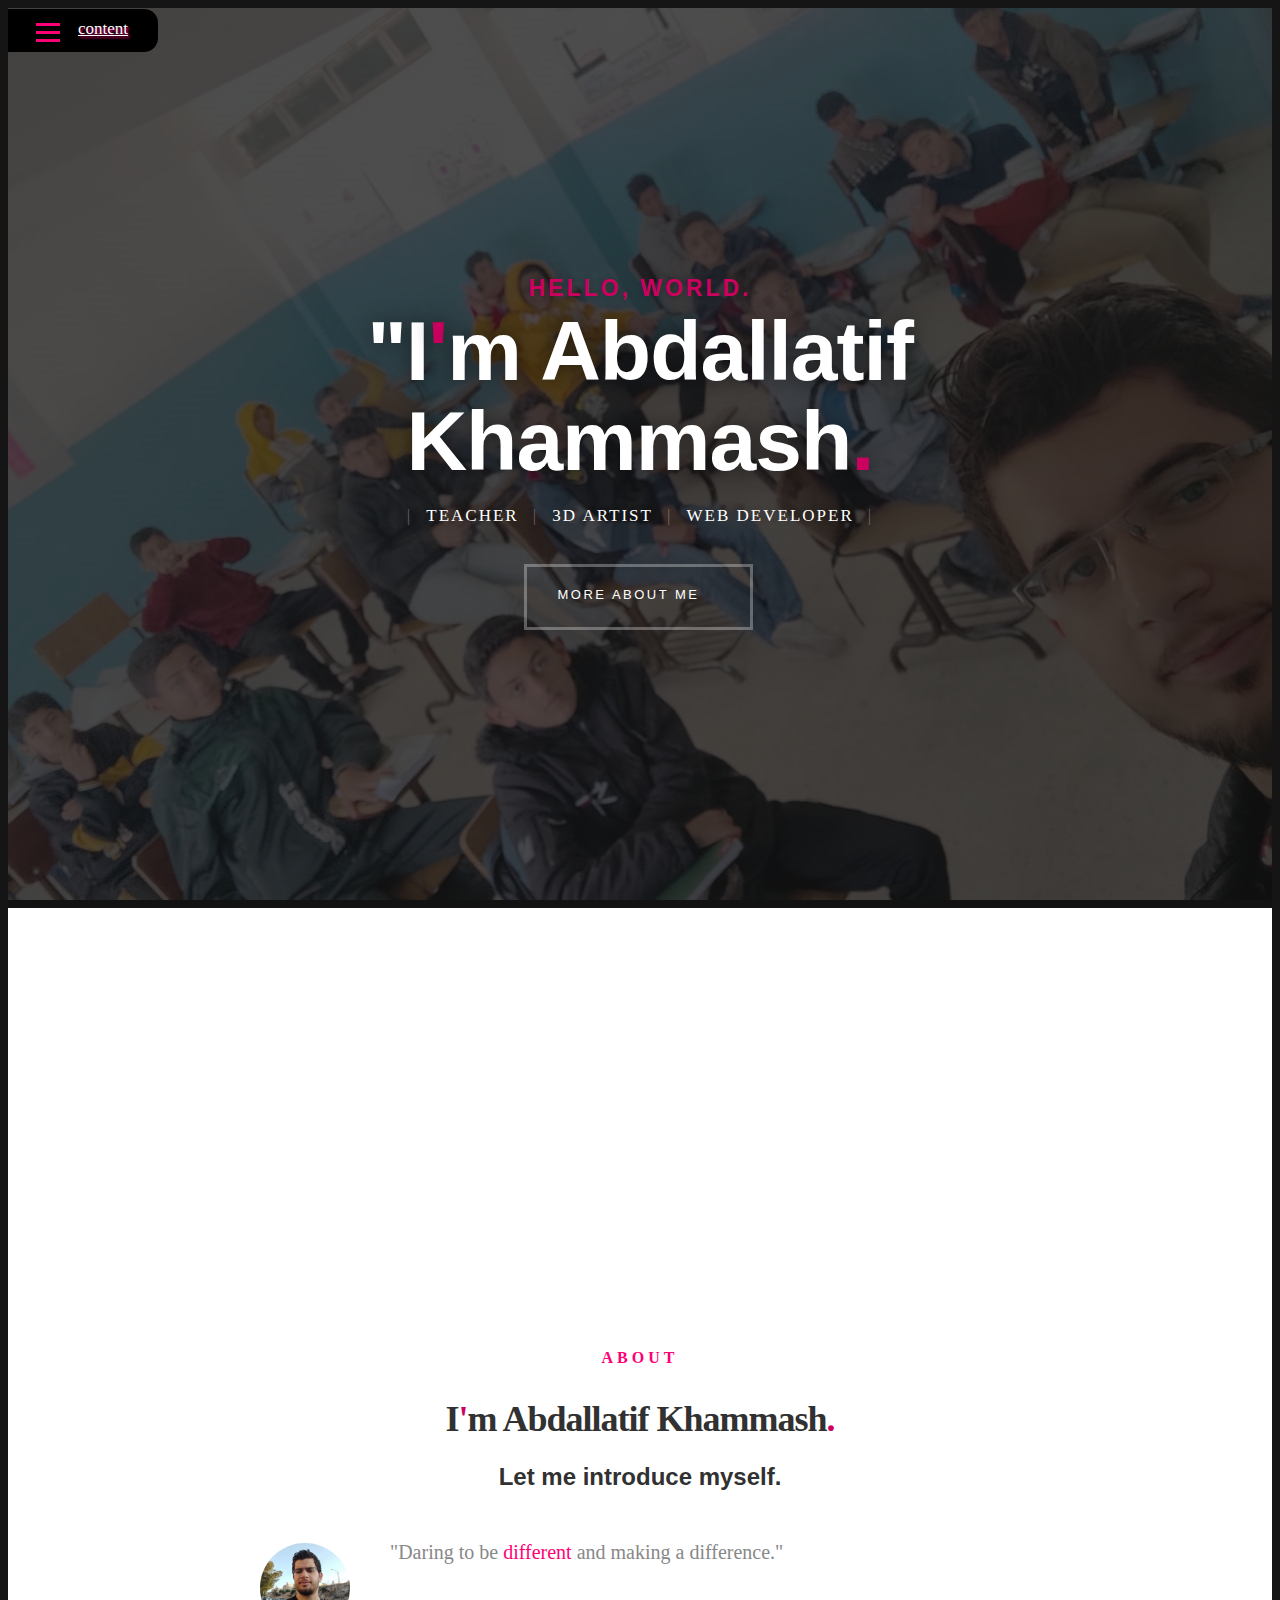
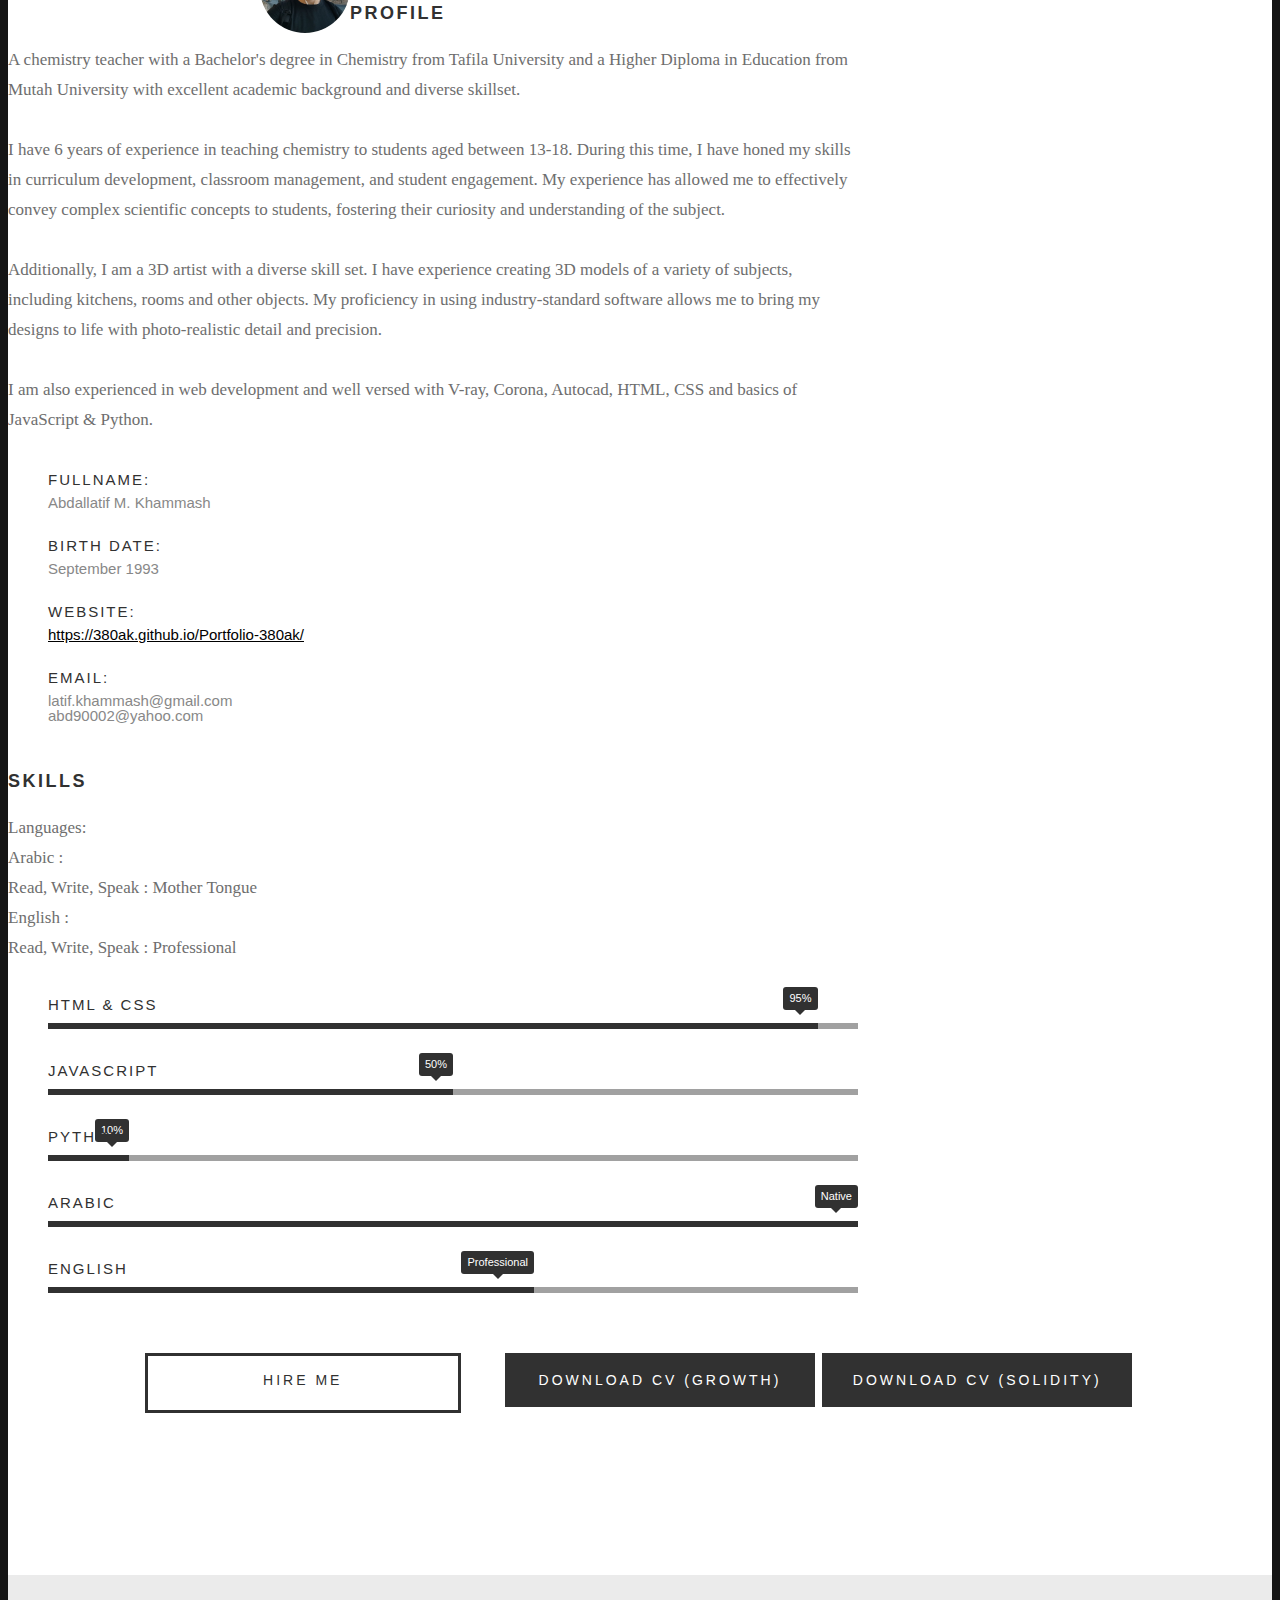
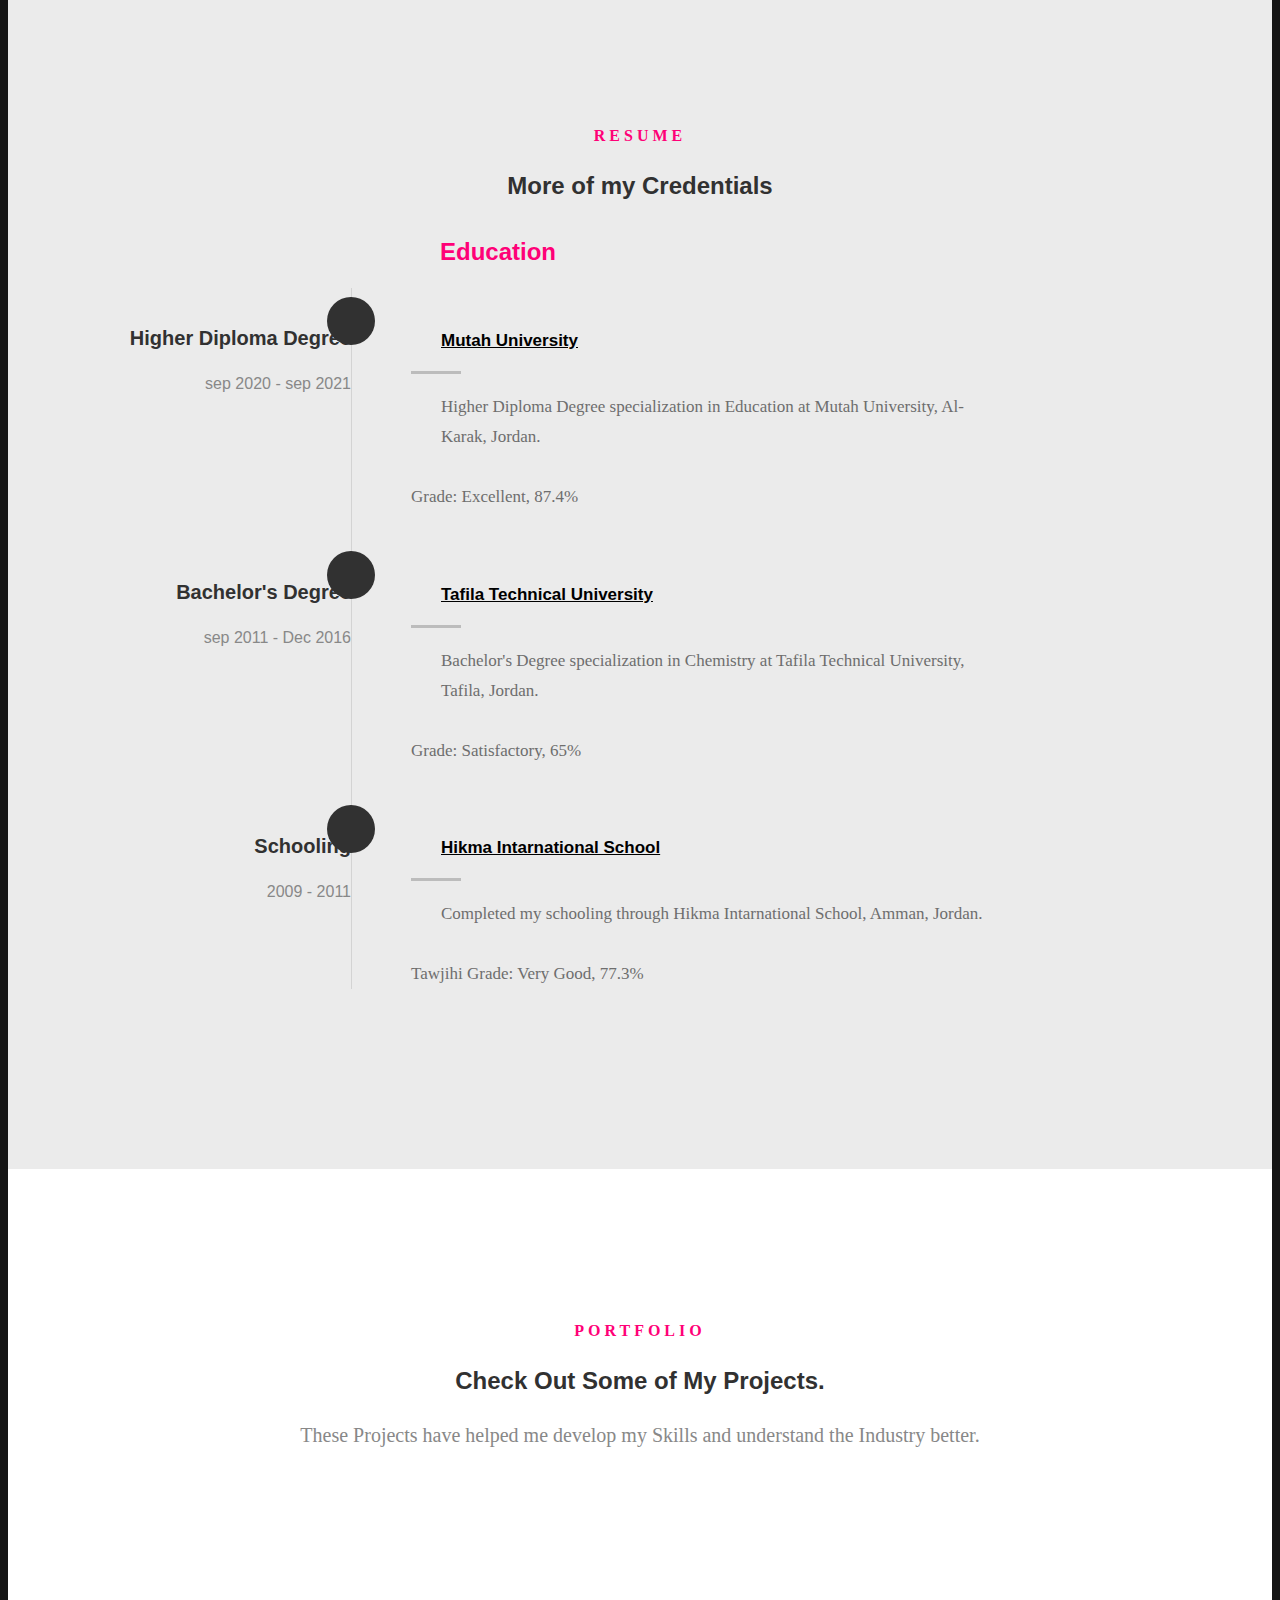
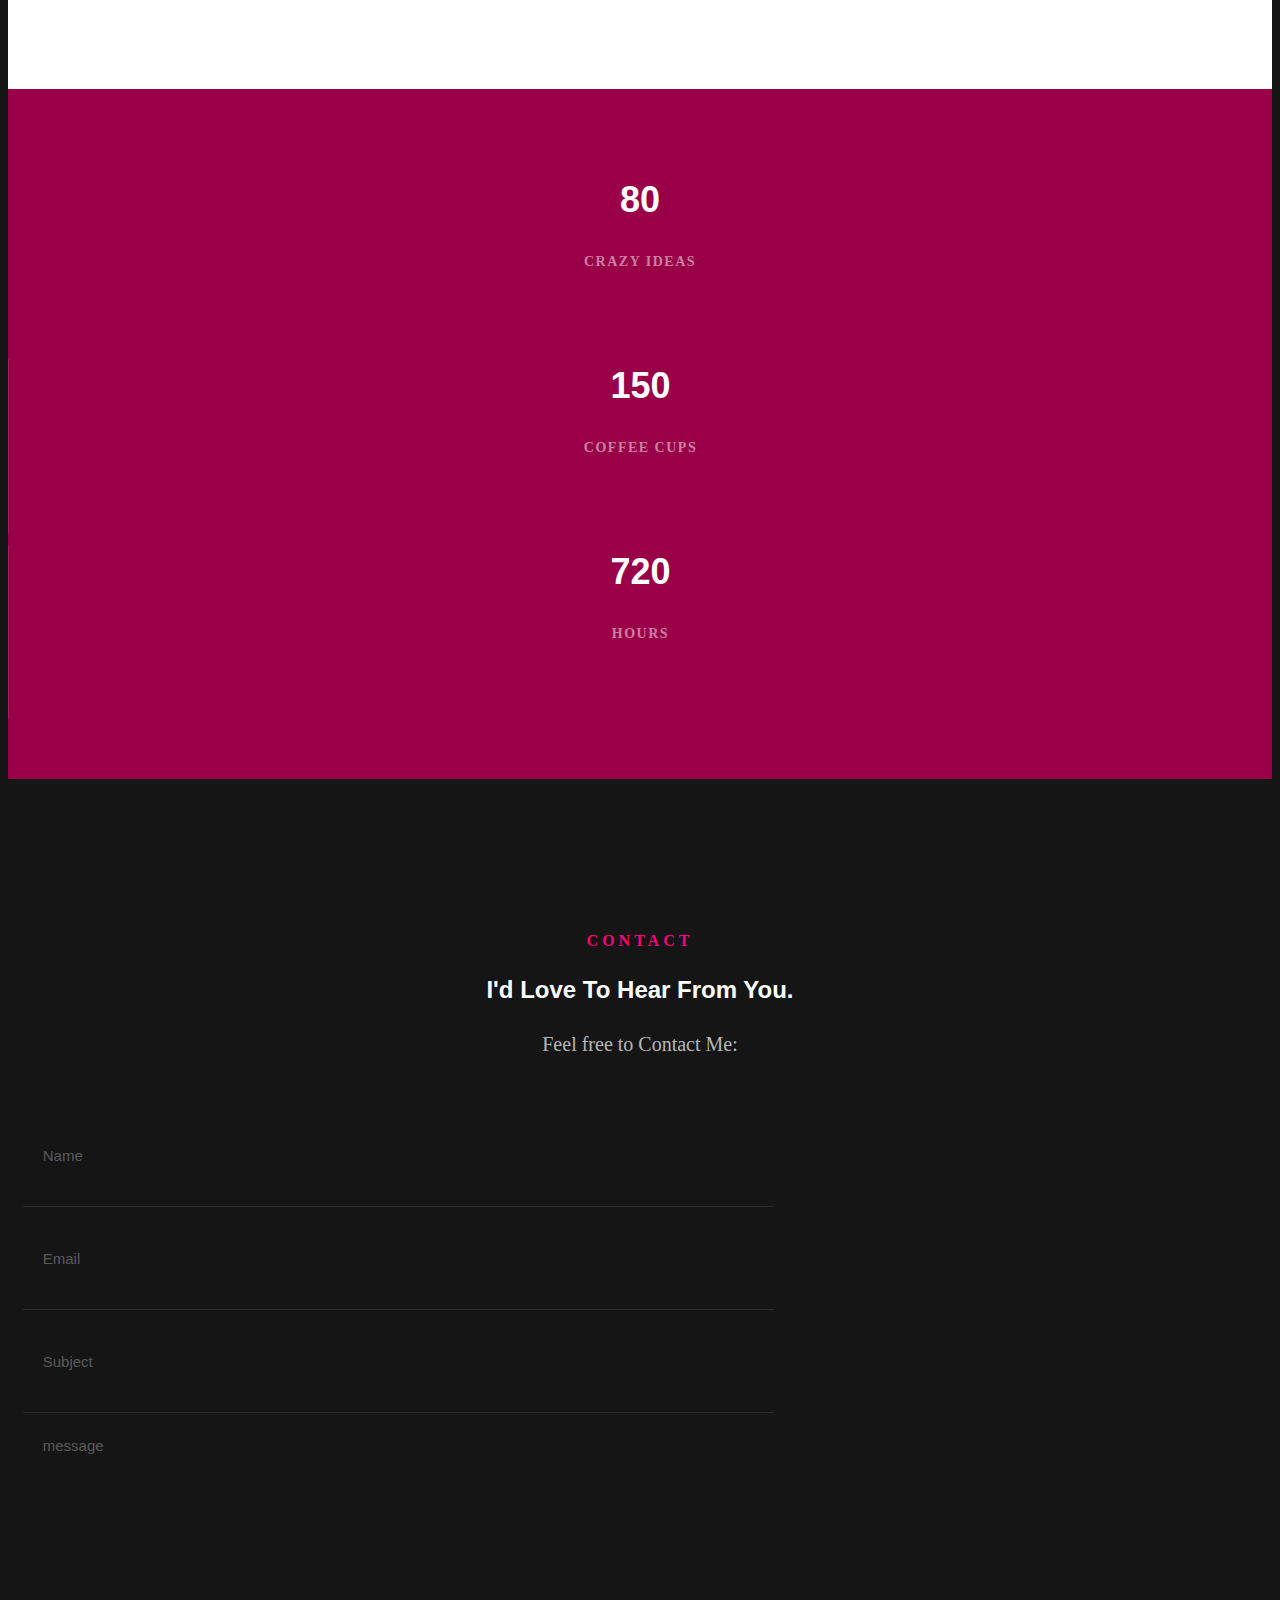
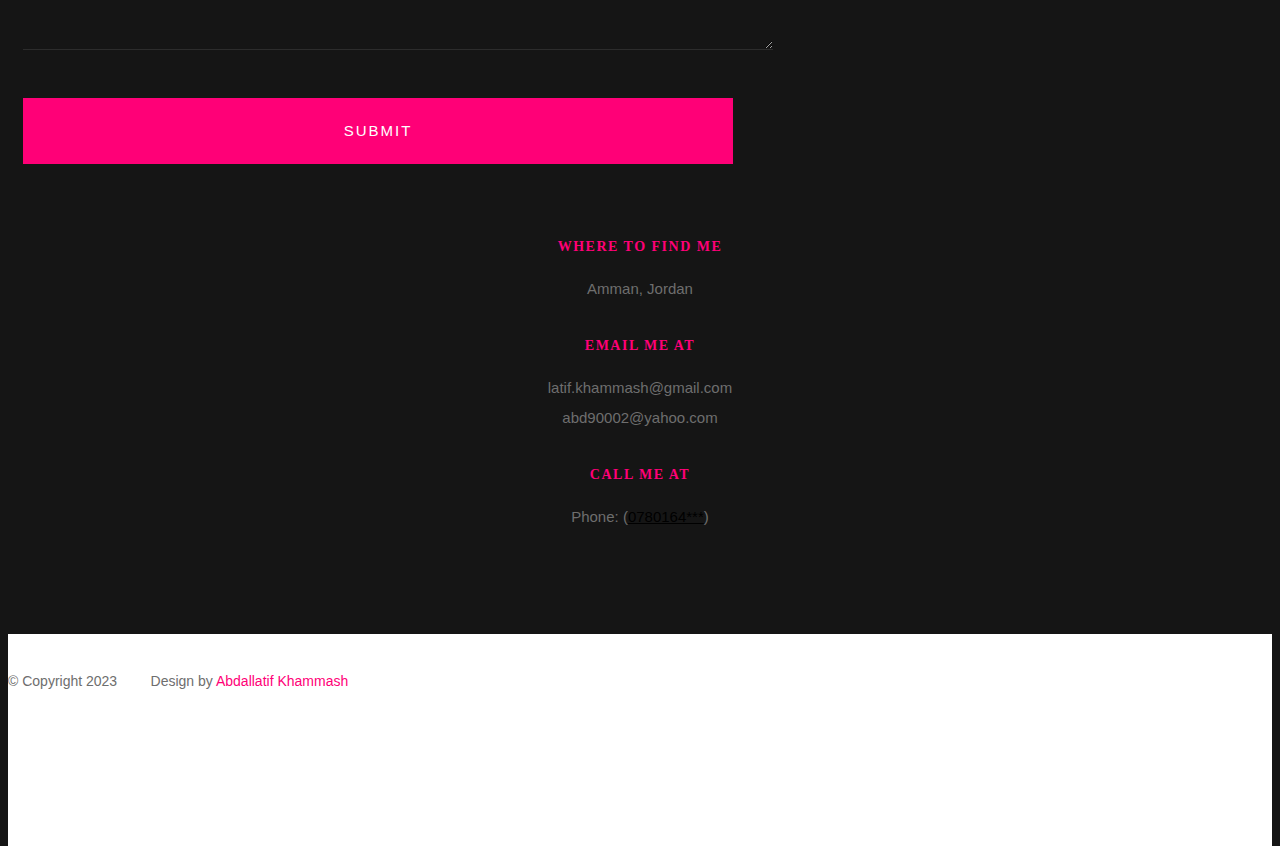
==== index.html @ 3905fbca "Add files via upload" ====
<!DOCTYPE html> 
<!--[if IE 8 ]><html class="no-js oldie ie8" lang="en"> <![endif]-->
<!--[if IE 9 ]><html class="no-js oldie ie9" lang="en"> <![endif]-->
<!--[if (gte IE 9)|!(IE)]><!--><html class="no-js" lang="en"> <!--<![endif]-->
<head>
    <!--ADSENSE-->
<!--     <script data-ad-client="ca-pub-1642440364155791" async src="https://pagead2.googlesyndication.com/pagead/js/adsbygoogle.js"></script>
    <meta name="google-site-verification" content="02wm8dMp79FlxOu-QNCovzR5Sdqrn-DnoaZ7fzDLMpg" /> -->
   <!--- basic page needs
   ================================================== -->
   <meta charset="utf-8">
	<title>Abdallatif Khammash | Portfolio Website | Designer</title>
	<meta name="description" content="Abdallatif Khammash is a Chemistry Teacher in the Ministry of Education in Jordan">  
	<meta name="author" content="Abdallatif Khammash">

    <meta name="keywords" content="Abd, Khammash, Abdallatif Khammash, developer, web developer"/>
    <meta name="subject" content="Abdallatif Khammash Portfolio">
    <meta name="copyright"content="Abdallatif Khammash">
    <meta name="language" content="EN">
    <meta name="robots" content="index, follow" />
    <meta name="revised" content="Wednesday, January 25th, 2023, 4:04 pm"/>
    <meta name="abstract" content="Abdallatif Khammash">
    <meta name="topic" content="Abdallatif Khammash portfolio">
    <meta name="summary" content="This is Abdallatif Khammash's Portfolio Website who is a Teacher and a 3d artist.">
    <meta name="Classification" content="Business">
    <meta name="author" content="Abdallatif Khammash, latif.khammash@gmail.com">
    <meta name="designer" content="Abdallatif Khammash">
    <meta name="copyright" content="Abdallatif Khammash">
    <meta name="reply-to" content="latif.khammash@gmail.com">
    <meta name="owner" content="Abdallatif Khammash">
    <meta name="url" content="https://380ak.github.io/Portfolio-380ak/">
    <meta name="identifier-URL" content="https://380ak.github.io/Portfolio-380ak/">
    <meta name="directory" content="submission">
    <meta name="category" content="Business | Portfolio">
    <meta name="coverage" content="Worldwide">
    <meta name="distribution" content="Global">
    <meta name="rating" content="General">
    <meta name="revisit-after" content="7 days">
    <meta http-equiv="Expires" content="0">

   <!-- mobile specific metas
   ================================================== -->
	<meta name="viewport" content="width=device-width, initial-scale=1, maximum-scale=1">

 	<!-- CSS
   ================================================== -->
   <link rel="stylesheet" href="css/base.css">  
   <link rel="stylesheet" href="css/main.css">
   <link rel="stylesheet" href="css/vendor.css">     

   <!-- script
   ================================================== -->   
	<script src="js/modernizr.js"></script>
	<script src="js/pace.min.js"></script>

    <!-- Global site tag (gtag.js) - Google Analytics -->
<!--     <script async src="https://www.googletagmanager.com/gtag/js?id=UA-153937526-1"></script> -->
    <script>
        window.dataLayer = window.dataLayer || [];
        function gtag(){dataLayer.push(arguments);}
        gtag('js', new Date());
        gtag('config', 'UA-153937526-1');
    </script>

   <!-- favicons ================================================== -->
	<link rel="icon" type="image/png" href="favicon.png">

</head>

<body id="top">

	<!-- header 
   ================================================== -->
   <header>   	
   	<div class="">

   		<div class="bar">
   			<a class="menu-toggle" href="#"><span>Menu</span></a>

	   		<div class="logo">
		         <a href="index.html">content</a>
		      </div>		      

		   	<nav id="main-nav-wrap">
					<ul class="main-navigation">
						<li class="current"><a class="smoothscroll"  href="#intro" title="">Home</a></li>
						<li><a class="smoothscroll"  href="#about" title="">About</a></li>
						<li><a class="smoothscroll"  href="#resume" title="">Resume</a></li>
						<li><a class="smoothscroll"  href="#portfolio" title="">Portfolio</a></li>					
						<li><a class="smoothscroll"  href="#contact" title="">Contact</a></li>	
					</ul>
				</nav>    		
   		</div> <!-- /top-bar -->  
   		
   	</div> <!-- /row --> 		
   </header> <!-- /header -->

	<!-- intro section
   ================================================== -->
   <section id="intro">   

   	<div class="intro-overlay"></div>	

   	<div class="intro-content">
   		<div class="row">

   			<div class="col-twelve">

				   <h5>Hello, World.</h5>
					<h1>"I<span style="color: #CC005F;">'</span>m Abdallatif Khammash<span style="color: #CC005F;">.</span></h1>

                    <p class="intro-position">
                        <span>teacher</span>
                        <span>3d artist</span>
                        <span>Web Developer</span>
                    </p>

	   			<a class="button stroke smoothscroll" href="#about" title="">More About Me</a>

	   		</div>  
   			
   		</div>   		 		
   	</div> <!-- /intro-content --> 

        <ul class="intro-social">
            <li><a href="https://www.linkedin.com/in/abdallatif-khammash/"><i class="fa fa-linkedin"></i></a></li>
            <li><a href="https://www.instagram.com/380ak/"><i class="fa fa-instagram"></i></a></li>
            <li><a href="https://github.com/380ak"><i class="fa fa-github"></i></a></li>
            <li><a href="https://www.youtube.com/@abdallatifkhammash"><i class="fa fa-youtube"></i></a></li>
            <li><a href="https://www.codechef.com/users/AbdKhammash"><i class="fa fa-code"></i></a></li>
            <li><a href="https://play.google.com/store/apps/dev?id=6991863212111988524"><i class="fa fa-play"></i></a></li>
	    <li><a href=""><i class="fa fa-apple"></i></a></li>
        </ul> <!-- /intro-social -->      	

   </section> <!-- /intro -->


   <!-- about section
   ================================================== -->
   <section id="about">

   	<div class="row section-intro">
   		<div class="col-twelve">
            <!-- YouTube section ================================================== 
            <div style="padding-bottom: 10rem; height: 400px;">
                <iframe width="100%" height="100%" src="https://www.youtube.com/embed/8zzwUypZiF8" frameborder="0" 
                    allow="accelerometer; autoplay; encrypted-media; gyroscope; picture-in-picture" allowfullscreen></iframe>
            </div> -->

	
		<div>
			<iframe src="https://timesprayer.com/widgets.php?frame=2&amp;lang=ar&amp;name=amman&amp;avachang=true&amp;method=1&amp;fcolor=3A69A5&amp;tcolor=2C5484&amp;frcolor=5FA3D3" style="border: none; overflow: hidden; width: 300px; height: 278px; "></iframe>
		</div>

   			<h5>About</h5> <h1>I<span style="color: #CC005F;">'</span>m Abdallatif Khammash<span style="color: #CC005F;">.</span></h1>
   			<h2>Let me introduce myself.</h2>

   			<div class="intro-info">

   				<img src="images/profile-pic.jpg" alt="Abdallatif Khammash Picture">

   				<p class="lead">"Daring to be  <font color="#FF0077">different</font> and making a difference."</p>
   			</div>   			

   		</div>   		
   	</div> <!-- /section-intro -->

   	<div class="row about-content">

   		<div class="col-six tab-full">

   			<h3>Profile</h3>
			   <p>A chemistry teacher with a Bachelor's degree in Chemistry from Tafila University and a Higher Diploma in Education from Mutah University with excellent academic background and diverse skillset. </p>
				<p>I have 6 years of experience in teaching chemistry to students aged between 13-18. During this time, I have honed my skills in curriculum development, classroom management, and student engagement. My experience has allowed me to effectively convey complex scientific concepts to students, fostering their curiosity and understanding of the subject.</p>
				<p>Additionally, I am a 3D artist with a diverse skill set. I have experience creating 3D models of a variety of subjects, including kitchens, rooms and other objects. My proficiency in using industry-standard software allows me to bring my designs to life with photo-realistic detail and precision.</p>
				<p>I am also experienced in web development and well versed with V-ray, Corona, Autocad, HTML, CSS and basics of JavaScript & Python.</p>
                



   		</div>

   		<div class="col-six tab-full">
			<ul class="info-list">
				<li>
					<strong>Fullname:</strong>
					<span>Abdallatif  M. Khammash</span>
				</li>
				<li>
					<strong>Birth Date:</strong>
					<span>September 1993</span>
				</li>
				<li>
					<strong>Website:</strong>
					<span><a href="#">https://380ak.github.io/Portfolio-380ak/</a></span>
				</li>
				 <li>
					 <strong>Email:</strong>
					 <span>latif.khammash@gmail.com</span>
					 <span>abd90002@yahoo.com</span>
				 </li>

			</ul> <!-- /info-list -->

   			<h3>Skills</h3>
                <p>
                    <strong>Languages:</strong>
					<br />
                    <b>Arabic :</b><br /> Read, Write, Speak : <i>Mother Tongue</i>
					<br />
                    <b>English :</b><br /> Read, Write, Speak : <i>Professional </i>
					


                </p>


                <ul class="skill-bars">
                    <li>
                        <div class="progress percent95"><span>95%</span></div> 
                        <strong>HTML & CSS</strong>
                    </li>
                    <li>
                        <div class="progress percent50"><span>50%</span></div> 
                        <strong>JavaScript</strong>
                    </li>
                    <li>
                        <div class="progress percent10"><span>10%</span></div> 
                        <strong>Python</strong>
                    </li>
                    <li>
                       <div class="progress percent150"><span>Native</span></div> 
                        <strong>Arabic </strong>
                    </li>
		    <li>
                         <div class="progress percent60"><span>Professional</span></div> 
                        <strong>English</strong>
                    </li>

                </ul> <!-- /skill-bars -->		

   		</div>

   	</div>

   	<div class="row button-section">
   		<div class="col-twelve">
   			<a href="#contact" title="Hire Me" class="button stroke smoothscroll">Hire Me</a>
   			<a href="Abdallatif Khammash – Growth Marketer _ Web3.pdf" title="Download CV (Growth)" class="button button-primary">Download CV (Growth)</a>
   			<a href="Abdallatif Khammash – Solidity _ Smart Contract Developer.pdf" title="Download CV (Solidity)" class="button button-primary">Download CV (Solidity)</a>
   		</div>   		
   	</div>

   </section> <!-- /process-->    


   <!-- resume Section
   ================================================== -->
	<section id="resume" class="grey-section">

		<div class="row section-intro">
   		<div class="col-twelve">

   			<h5>Resume</h5>
            <h2>More of my Credentials</h2>
   		</div>   		
   	</div> <!-- /section-intro--> 

   	<div class="row resume-timeline">

   		<div class="col-twelve resume-header">

   			<h2>Education</h2>

   		</div> <!-- /resume-header -->

   		<div class="col-twelve">

   			<div class="timeline-wrap">

				<div class="timeline-block">

					<div class="timeline-ico">
						<i class="fa fa-briefcase"></i>
					</div>

					<div class="timeline-header">
						<h3>Higher Diploma Degree</h3>
						<p>sep 2020 - sep 2021</p>
					</div>

					<div class="timeline-content">
						<h4><a href="https://www.mutah.edu.jo/Home.aspx">Mutah University</a></h4>
						<p>Higher Diploma Degree specialization in Education at Mutah University, Al-Karak, Jordan.</p>
						<p>Grade: Excellent, 87.4%</p>
					</div>

				</div> <!-- /timeline-block -->
	   			<div class="timeline-block">

	   				<div class="timeline-ico">
	   					<i class="fa fa-briefcase"></i>
	   				</div>

	   				<div class="timeline-header">
	   					<h3>Bachelor's Degree</h3>
	   					<p>sep 2011 - Dec 2016</p>
	   				</div>

	   				<div class="timeline-content">
	   					<h4><a href="http://www.ttu.edu.jo/en/">Tafila Technical University</a></h4>
	   					<p>Bachelor's Degree specialization in Chemistry at Tafila Technical University, Tafila, Jordan.</p>
						   <p>Grade: Satisfactory, 65%</p>
	   				</div>

	   			</div> <!-- /timeline-block -->
                
                
	   			<div class="timeline-block">

	   				<div class="timeline-ico">
	   					<i class="fa fa-briefcase"></i>
	   				</div>

	   				<div class="timeline-header">
	   					<h3>Schooling</h3>
	   					<p>2009 - 2011</p>
	   				</div>

	   				<div class="timeline-content">
	   					<h4><a href="">Hikma Intarnational School</a></h4>
	   					<p>Completed my schooling through Hikma Intarnational School, Amman, Jordan.</p>
						   <p>Tawjihi Grade: Very Good, 77.3%</p>
	   				</div>

	   			</div> <!-- /timeline-block -->

   			</div> <!-- /timeline-wrap -->   			

   		</div> <!-- /col-twelve -->
   		
   	</div> <!-- /resume-timeline -->
		
	</section> <!-- /features -->


	<!-- Portfolio Section
   ================================================== -->
	<section id="portfolio">

		<div class="row section-intro">
   		<div class="col-twelve">

   			<h5>Portfolio</h5>
   			<h2>Check Out Some of My Projects.</h2>

   			<p class="lead">These Projects have helped me develop my Skills and understand the Industry better.</p>

   		</div>   		
   	</div> <!-- /section-intro--> 

	   <div class="iframe-container">	   
<div ><iframe width="100%" height="440" frameborder="0" allow="xr-spatial-tracking; gyroscope; accelerometer" allowfullscreen scrolling="no" src="https://kuula.co/share/NRXS7?logo=1&info=1&fs=1&vr=0&sd=1&thumbs=1"></iframe></div>
<div ><iframe width="100%" height="440" frameborder="0" allow="xr-spatial-tracking; gyroscope; accelerometer" allowfullscreen scrolling="no" src="https://kuula.co/share/Nj61v?logo=1&info=1&fs=1&vr=0&sd=1&thumbs=1"></iframe></div>
<div ><iframe width="100%" height="440" frameborder="0" allow="xr-spatial-tracking; gyroscope; accelerometer" allowfullscreen scrolling="no" src="https://kuula.co/share/NjH7G?logo=1&info=1&fs=1&vr=0&sd=1&thumbs=1"></iframe></div>
<div ><iframe width="100%" height="440" frameborder="0" allow="xr-spatial-tracking; gyroscope; accelerometer" allowfullscreen scrolling="no" src="https://kuula.co/share/NgKVv?logo=1&info=1&fs=1&vr=0&sd=1&thumbs=1"></iframe></div>
		</div> 
		<!--	<div style="padding-right: 5%; padding-left: 5%;">	-->
<!-- stats Section
   ================================================== -->
	<section id="stats" class="count-up">

		<div class="row">
			<div class="col-twelve">

				<div class="block-1-3 block-s-1-3 block-tab-1-2 block-mob-full stats-list">

					
					<div class="bgrid stat">

						<div class="icon-part">
							<i class="icon-light-bulb"></i>
						</div>

						<h3 class="stat-count">
							80
						</h3>

						<h5 class="stat-title">
							Crazy Ideas
						</h5>

					</div> <!-- /stat -->

					<div class="bgrid stat">

						<div class="icon-part">
							<i class="icon-cup"></i>
						</div>

						<h3 class="stat-count">
							150
						</h3>

						<h5 class="stat-title">
							Coffee Cups
						</h5>

					</div> <!-- /stat -->

					<div class="bgrid stat">

						<div class="icon-part">
							<i class="icon-clock"></i>
						</div>

						<h3 class="stat-count">
							720
						</h3>

						<h5 class="stat-title">
							Hours
						</h5>

					</div> <!-- /stat -->

				</div> <!-- /stats-list -->

			</div> <!-- /twelve -->
		</div> <!-- /row -->

	</section> <!-- /stats -->

	
   <!-- contact
   ================================================== -->
	<section id="contact">

		<div class="row section-intro">
   		<div class="col-twelve">

   			<h5>Contact</h5>
   			<h2>I'd Love To Hear From You.</h2>

   			<p class="lead">Feel free to Contact Me:</p>

   		</div> 
   	</div> <!-- /section-intro -->

   	<div class="row contact-form">

   		<div class="col-twelve">
            
<!-- form -->
<form name="form" id="contactForm" method="POST" action="">
      			<fieldset>
                    <div class="form-field">
 				<input name="name" type="text" id="contactName" placeholder="Name" value="" minlength="2" required="">
                    </div>
                    <div class="form-field">
				<input name="_replyto" type="email" id="contactEmail" placeholder="Email" value="" required="">
	                </div>
                    <div class="form-field">
				<input name="_subject" type="text" id="contactSubject" placeholder="Subject" value="">
	                </div>                       
                    <div class="form-field">
	                 	<textarea name="message" id="contactMessage" placeholder="message" rows="10" cols="50" required=""></textarea>
	                </div>                      
                    <div class="form-field">
                        <button class="submitform" name="submit">Submit</button>
                        <div id="submit-loader">
			    <div class="text-loader">Sending...</div>                             
       				  <div class="s-loader">
					<div class="bounce1"></div>
					<div class="bounce2"></div>
					<div class="bounce3"></div>
				    </div>
			</div>
                    </div>

	</fieldset>
</form>

            <!-- contact-warning -->
<div id="message-warning">            	
            </div> 
            <!-- contact-success -->
<div id="message-success">
               <i class="fa fa-check"></i>Your message was sent, thank you!<br>
      		</div> 

         </div> <!-- /col-twelve -->
   		
   	</div> <!-- /contact-form -->

   	<div class="row contact-info">

   		<div class="col-four tab-full">

   			<div class="icon">
   				<i class="icon-pin"></i>
   			</div>

   			<h5>Where to find me</h5>

   			<p>
            Amman, Jordan<br>
            </p>

   		</div>

   		<div class="col-four tab-full collapse">

   			<div class="icon">
   				<i class="icon-mail"></i>
   			</div>

   			<h5>Email Me At</h5>

   			<p>latif.khammash@gmail.com<br>
			   abd90002@yahoo.com			     
			</p>

   		</div>

   		<div class="col-four tab-full">

   			<div class="icon">
   				<i class="icon-phone"></i>
   			</div>

   			<h5>Call Me At</h5>

			<p>Phone: (<a href="https://t.me/AbdKhammash">0780164***</a>)
			</p>
   		</div>
   		
   	</div> <!-- /contact-info -->
		
	</section> <!-- /contact -->


   <!-- footer ================================================== -->

   <footer>
     	<div class="row">

     		<div class="col-six tab-full pull-right social">

                <ul class="footer-social">
                    <li><a href="https://www.linkedin.com/in/abdallatif-khammash/"><i class="fa fa-linkedin"></i></a></li>
                    <li><a href="https://www.instagram.com/380ak/"><i class="fa fa-instagram"></i></a></li>
                    <li><a href="https://github.com/380ak"><i class="fa fa-github"></i></a></li>
                    <li><a href="https://www.youtube.com/@abdallatifkhammash"><i class="fa fa-youtube"></i></a></li>
                    <li><a href="https://www.codechef.com/users/AbdKhammash"><i class="fa fa-code"></i></a></li>
            	    <li><a href=""><i class="fa fa-play"></i></a></li>
	    	    <li><a href=""><i class="fa fa-apple"></i></a></li>
                </ul> 
	      		
	      </div>

      	<div class="col-six tab-full">
	      	<div class="copyright">
		        	<span>© Copyright 2023 </span> 
		        	<span>Design by <font color="#FF0077">Abdallatif Khammash</font></span>
					<span><a href="https://www.linkedin.com/in/abdallatif-khammash/">Abdallatif Khammash</a></span>	   
				</div>		                  
	      	</div>

	      	<div id="go-top">
		         <a class="smoothscroll" title="Back to Top" href="#top"><i class="fa fa-long-arrow-up"></i></a>
		    </div>

      	</div> <!-- /row -->     	
   </footer>  
   
   <div id="preloader"> 
    	<div id="loader"></div>
   </div> 

   <!-- Java Script
   ================================================== --> 
   <script src="js/jquery-2.1.3.min.js"></script>
   <script src="js/plugins.js"></script>
   <script src="js/main.js"></script>

</body>

</html>
---- css/main.css ----
/**
 * =================================================================== 
 *  ------------------------------------------------------------------
 *  TOC:
 *  01. webfonts and iconfonts
 *  02. base style overrides
 *  03. typography & general theme styles
 *  04. preloader
 *  05. forms
 *  06. buttons 
 *  07. other components
 *  08. common styles
 *  09. header styles
 *  10. intro
 *  11. about
 *  12. resume
 *  13. portfolio
 *  14. call-to-action section
 *  15. services
 *  16. stats
 *  17. contact
 *  18. footer
 *
 * =================================================================== 
 */


/** 
 * ===================================================================
 * 01. webfonts and iconfonts - (_document-setup.scss)
 *
 * ------------------------------------------------------------------- 
 */
@import url("fonts.css");
@import url("font-awesome/css/font-awesome.min.css");
@import url("micons/micons.css");


/** 
 * ===================================================================
 * 02. base style overrides - (_document-setup.scss)
 *
 * ------------------------------------------------------------------- 
 */
html {
	font-size: 10px;
}

@media only screen and (max-width:1024px) {
	html {
		font-size: 9.411764705882353px;
	}
}
@media only screen and (max-width:768px) {
	html {
		font-size: 10px;
	}
}
@media only screen and (max-width:400px) {
	html {
		font-size: 9.411764705882353px;
	}
}

html, body {
	height: 100%;
}
body {
	background: #151515;
	font-family: "lora-regular", serif;
	font-size: 1.7rem;
	line-height: 3rem;
	color: #6e6e6e;
}

/**
 * links - (_document-setup.scss)
 * -------------------------------------------------------------------
 */
a, a:visited {
	color: #000000;
	-moz-transition: all 0.3s ease-in-out;
	-o-transition: all 0.3s ease-in-out;
	-webkit-transition: all 0.3s ease-in-out;
	-ms-transition: all 0.3s ease-in-out;
	transition: all 0.3s ease-in-out;
}
a:hover, a:focus, a:active {
	color: #FF0077;
	outline: 0;
}

/** 
 * ===================================================================
 * 03. typography & general theme styles - (_document-setup.scss)
 *
 * ------------------------------------------------------------------- 
 */
h1, h2, h3, h4, h5, h6, .h01, .h02, .h03, .h04, .h05, .h06 {
	font-family: "poppins-semibold", sans-serif;
	color: #313131;
	font-style: normal;
	text-rendering: optimizeLegibility;
	margin-bottom: 2.1rem;
}
h3, .h03, h4, .h04 {
	margin-bottom: 1.8rem;
}
h5, .h05, h6, .h06 {
	font-family: "poppins-bold";
	margin-bottom: 1.2rem;
}
h1, .h01 {
	font-size: 3.1rem;
	line-height: 1.355;
	letter-spacing: -.1rem;
}
@media only screen and (max-width:600px) {
	h1, .h01 {
		font-size: 2.6rem;
		letter-spacing: -.07rem;
	}
}
h2, .h02 {
	font-size: 2.4rem;
	line-height: 1.25;
}
h3, .h03 {
	font-size: 2rem;
	line-height: 1.5;
}
h4, .h04 {
	font-size: 1.7rem;
	line-height: 1.765;
}
h5, .h05 {
	font-size: 1.4rem;
	line-height: 1.714;
	text-transform: uppercase;
	letter-spacing: .15rem;
}
h6, .h06 {
	font-size: 1.3rem;
	line-height: 1.846;
	text-transform: uppercase;
	letter-spacing: .15rem;
}
p img {
	margin: 0;
}
p.lead {
	font-family: "lora-regular", serif;
	font-size: 2rem;
	line-height: 1.8;
	color: #888888;
}
@media only screen and (max-width:768px) {
	p.lead {
		font-size: 1.7rem;
	}
}
em, i, strong, b {
	font-size: 1.7rem;
	line-height: 3rem;
	font-style: normal;
	font-weight: normal;
}
em, i {
	font-family: "lora-italic", serif;
}
strong, b {
	font-family: "lora-bold", serif;
}
small {
	font-size: 1.2rem;
	line-height: inherit;
}
blockquote {
	margin: 3rem 0;
	padding-left: 4rem;
	position: relative;
}
blockquote:before {
	content: "\201C";
	font-size: 8rem;
	line-height: 0px;
	margin: 0;
	color: #313131;
	font-family: arial, sans-serif;
	position: absolute;
	top: 3rem;
	left: 0;
}
blockquote p {
	font-family: georgia, serif;
	font-style: italic;
	padding: 0;
	font-size: 1.9rem;
	line-height: 1.737;
}
blockquote cite {
	display: block;
	font-size: 1.3rem;
	font-style: normal;
	line-height: 1.616;
}
blockquote cite:before {
	content: "\2014 \0020";
}
blockquote cite a, blockquote cite a:visited {
	color: #888888;
	border: none;
}
abbr {
	font-family: "poppins-bold", serif;
	font-variant: small-caps;
	text-transform: lowercase;
	letter-spacing: .05rem;
	color: #888888;
}
var, kbd, samp, code, pre {
	font-family: Consolas, "Andale Mono", Courier, "Courier New", monospace;
}
pre {
	padding: 2.4rem 3rem 3rem;
	background: #F1F1F1;
}
code {
	font-size: 1.4rem;
	margin: 0 .2rem;
	padding: .3rem .6rem;
	white-space: nowrap;
	background: #F1F1F1;
	border: 1px solid #E1E1E1;
	border-radius: 3px;
}
pre > code {
	display: block;
	white-space: pre;
	line-height: 2;
	padding: 0;
	margin: 0;
}
pre.prettyprint > code {
	border: none;
}
del {
	text-decoration: line-through;
}
abbr[title], dfn[title] {
	border-bottom: 1px dotted;
	cursor: help;
}
mark {
	background: #FFF49B;
	color: #000;
}
hr {
	border: solid #d2d2d2;
	border-width: 1px 0 0;
	clear: both;
	margin: 2.4rem 0 1.5rem;
	height: 0;
}

/**
 * Lists - (_document-setup.scss)  
 * -------------------------------------------------------------------
 */
ol {
	list-style: decimal;
}
ul {
	list-style: disc;
}
li {
	display: list-item;
}
ol, ul {
	margin-left: 1.7rem;
}
ul li {
	padding-left: .4rem;
}
ul ul, ul ol, ol ol, ol ul {
	margin: .6rem 0 .6rem 1.7rem;
}
ul.disc li {
	display: list-item;
	list-style: none;
	padding: 0 0 0 .8rem;
	position: relative;
}
ul.disc li::before {
	content: "";
	display: inline-block;
	width: 8px;
	height: 8px;
	border-radius: 50%;
	background: #FF0077;
	position: absolute;
	left: -17px;
	top: 11px;
	vertical-align: middle;
}
dt {
	margin: 0;
	color: #FF0077;
}
dd {
	margin: 0 0 0 2rem;
}

/**
 * tables - (_document-setup.scss)  
 * -------------------------------------------------------------------
 */
table {
	border-width: 0;
	width: 100%;
	max-width: 100%;
	font-family: "lora-regular", sans-serif;
}
th, td {
	padding: 1.5rem 3rem;
	text-align: left;
	border-bottom: 1px solid #E8E8E8;
}
th {
	color: #313131;
	font-family: "poppins-bold", sans-serif;
}
td {
	line-height: 1.5;
}
th:first-child, td:first-child {
	padding-left: 0;
}
th:last-child, td:last-child {
	padding-right: 0;
}
.table-responsive {
	overflow-x: auto;
	-webkit-overflow-scrolling: touch;
}

/**
 * Spacing - (_document-setup.scss)  
 * -------------------------------------------------------------------
 */
button, .button {
	margin-bottom: 1.2;
}
fieldset {
	margin-bottom: 1.5rem;
}
input,
textarea,
select,
pre,
blockquote,
figure,
table,
p,
ul,
ol,
dl,
form,
.fluid-video-wrapper,
.ss-custom-select {
	margin-bottom: 3rem;
}

/**
 * floated image - (_document-setup.scss)  
 * -------------------------------------------------------------------
 */
img.pull-right {
	margin: .9rem 0 0 2.4rem;
}
img.pull-left {
	margin: .9rem 2.4rem 0 0;
}

/**
 * block grid paddings - (_document-setup.scss) 
 * -------------------------------------------------------------------
 */
.bgrid {
	padding: 0px 20px;
}
@media only screen and (max-width:1024px) {
	.bgrid {
		padding: 0 18px;
	}
}
@media only screen and (max-width:768px) {
	.bgrid {
		padding: 0 15px;
	}
}
@media only screen and (max-width:600px) {
	.bgrid {
		padding: 0 10px;
	}
}
@media only screen and (max-width:400px) {
	.bgrid {
		padding: 0;
	}
}

/**
 * pace.js styles - minimal  - (_document-setup.scss)
 * -------------------------------------------------------------------
 */
.pace {
	-webkit-pointer-events: none;
	pointer-events: none;
	-webkit-user-select: none;
	-moz-user-select: none;
	user-select: none;
}
.pace-inactive {
	display: none;
}
.pace .pace-progress {
	background: #FF0077;
	position: fixed;
	z-index: 900;
	top: 0;
	right: 100%;
	width: 100%;
	height: 6px;
}

/** 
 * ===================================================================
 * 04. preloader - (_preloader-1.scss)
 *
 * ------------------------------------------------------------------- 
 */
#preloader {
	position: fixed;
	top: 0;
	left: 0;
	right: 0;
	bottom: 0;
	background: #151515;
	z-index: 800;
	height: 100%;
	width: 100%;
}
.no-js #preloader, .oldie #preloader {
	display: none;
}
#loader {
	position: absolute;
	left: 50%;
	top: 50%;
	width: 60px;
	height: 60px;
	margin: -30px 0 0 -30px;
	padding: 0;
}
#loader:before {
	content: "";
	border-top: 11px solid rgba(255, 255, 255, 0.1);
	border-right: 11px solid rgba(255, 255, 255, 0.1);
	border-bottom: 11px solid rgba(255, 255, 255, 0.1);
	border-left: 11px solid #FF0077;
	-webkit-animation: load 1.1s infinite linear;
	animation: load 1.1s infinite linear;
	display: block;
	border-radius: 50%;
	width: 60px;
	height: 60px;
}
@-webkit-keyframes load {
	0% {
		-webkit-transform: rotate(0deg);
		transform: rotate(0deg);
	}
	100% {
		-webkit-transform: rotate(360deg);
		transform: rotate(360deg);
	}
}
@keyframes load {
	0% {
		-webkit-transform: rotate(0deg);
		transform: rotate(0deg);
	}
	100% {
		-webkit-transform: rotate(360deg);
		transform: rotate(360deg);
	}
}

/** 
 * ===================================================================
 * 05. forms - (_forms.scss)
 *
 * ------------------------------------------------------------------- 
 */
fieldset {
	border: none;
}
input[type="email"],
input[type="number"],
input[type="search"],
input[type="text"],
input[type="tel"],
input[type="url"],
input[type="password"],
textarea,
select {
	display: block;
	height: 6rem;
	padding: 1.5rem 0;
	border: 0;
	outline: none;
	/* vertical-align: middle;  KKKK */
	color: #313131;
	font-family: "poppins-regular", sans-serif;
	font-size: 1.5rem;
	line-height: 3rem;
	max-width: 100%;
	background: transparent;
	border-bottom: 1px solid rgba(0, 0, 0, 0.3);
	-moz-transition: all 0.3s ease-in-out;
	-o-transition: all 0.3s ease-in-out;
	-webkit-transition: all 0.3s ease-in-out;
	-ms-transition: all 0.3s ease-in-out;
	transition: all 0.3s ease-in-out;
}
.ss-custom-select {
	position: relative;
	padding: 0;
}
.ss-custom-select select {
	-webkit-appearance: none;
	-moz-appearance: none;
	-ms-appearance: none;
	-o-appearance: none;
	appearance: none;
	text-indent: 0.01px;
	text-overflow: '';
	margin: 0;
	line-height: 3rem;
	vertical-align: middle;
}
.ss-custom-select select option {
	padding-left: 2rem;
	padding-right: 2rem;
}
.ss-custom-select select::-ms-expand {
	display: none;
}
.ss-custom-select::after {
	content: '\f0d7';
	font-family: 'FontAwesome';
	position: absolute;
	top: 50%;
	right: 1.5rem;
	margin-top: -10px;
	bottom: auto;
	width: 20px;
	height: 20px;
	line-height: 20px;
	font-size: 18px;
	text-align: center;
	pointer-events: none;
	color: #252525;
}

/* IE9 and below */
.oldie .ss-custom-select::after {
	display: none;
}
textarea {
	min-height: 25rem;
}
input[type="email"]:focus,
input[type="number"]:focus,
input[type="search"]:focus,
input[type="text"]:focus,
input[type="tel"]:focus,
input[type="url"]:focus,
input[type="password"]:focus,
textarea:focus,
select:focus {
	color: #cc005f;
	border-bottom: 1px solid #FF0077;
}
label, legend {
	font-family: "poppins-bold", sans-serif;
	font-size: 1.4rem;
	margin-bottom: .6rem;
	color: #3b3b3b;
	display: block;
}
input[type="checkbox"], input[type="radio"] {
	display: inline;
}
label > .label-text {
	display: inline-block;
	margin-left: 1rem;
	font-family: "poppins-regular", sans-serif;
	line-height: inherit;
}
label > input[type="checkbox"], label > input[type="radio"] {
	margin: 0;
	position: relative;
	top: .15rem;
}

/**
 * Style Placeholder Text  
 * -
 */
::-webkit-input-placeholder {
	color: #a1a1a1;
}
:-moz-placeholder {
	color: #a1a1a1;  /* Firefox 18- */
}
::-moz-placeholder {
	color: #a1a1a1;  /* Firefox 19+ */
}
:-ms-input-placeholder {
	color: #a1a1a1;
}
.placeholder {
	color: #a1a1a1 !important;
}

/** 
 * ===================================================================
 * 06. buttons - (_button-essentials.scss)
 *
 * ------------------------------------------------------------------- 
 */
.button,
a.button,
button,
input[type="submit"],
input[type="reset"],
input[type="button"] {
	display: inline-block;
	font-family: "poppins-bold", sans-serif;
	font-size: 1.4rem;
	text-transform: uppercase;
	letter-spacing: .3rem;
	height: 5.4rem;
	line-height: 5.4rem;
	padding: 0 3rem;
	margin: 0 .3rem 1.2rem 0;
	background: #d8d8d8;
	color: #313131;
	text-decoration: none;
	cursor: pointer;
	text-align: center;
	white-space: nowrap;
	border: none;
	-moz-transition: all 0.3s ease-in-out;
	-o-transition: all 0.3s ease-in-out;
	-webkit-transition: all 0.3s ease-in-out;
	-ms-transition: all 0.3s ease-in-out;
	transition: all 0.3s ease-in-out;
}
.button:hover,
a.button:hover,
button:hover,
input[type="submit"]:hover,
input[type="reset"]:hover,
input[type="button"]:hover,
.button:focus,
button:focus,
input[type="submit"]:focus,
input[type="reset"]:focus,
input[type="button"]:focus {
	background: #bebebe;
	color: #000000;
	outline: 0;
}
.button.button-primary,
a.button.button-primary,
button.button-primary,
input[type="submit"].button-primary,
input[type="reset"].button-primary,
input[type="button"].button-primary {
	background: #313131;
	color: #FFFFFF;
}
.button.button-primary:hover,
a.button.button-primary:hover,
button.button-primary:hover,
input[type="submit"].button-primary:hover,
input[type="reset"].button-primary:hover,
input[type="button"].button-primary:hover,
.button.button-primary:focus,
button.button-primary:focus,
input[type="submit"].button-primary:focus,
input[type="reset"].button-primary:focus,
input[type="button"].button-primary:focus {
	background: #1f1f1f;
}
button.full-width, .button.full-width {
	width: 100%;
	margin-right: 0;
}
button.medium, .button.medium {
	height: 5.7rem !important;
	line-height: 5.7rem !important;
	padding: 0 1.8rem !important;
}
button.large, .button.large {
	height: 6rem !important;
	line-height: 6rem !important;
	padding: 0rem 3rem !important;
}
button.stroke, .button.stroke {
	background: transparent !important;
	border: 3px solid #313131;
	line-height: 4.8rem;
}
button.stroke.medium, .button.stroke.medium {
	line-height: 5.1rem !important;
}
button.stroke.large, .button.stroke.large {
	line-height: 5.4rem !important;
}
button.stroke:hover, .button.stroke:hover {
	border: 3px solid #FF0077;
	color: #FF0077;
}
button::-moz-focus-inner, input::-moz-focus-inner {
	border: 0;
	padding: 0;
}


/** 
 * ===================================================================
 * 07. other components - (_others.scss)
 *
 * ------------------------------------------------------------------- 
 */

/**
 * alert box - (_alert-box.scss)
 * -------------------------------------------------------------------
 */
.alert-box {
	padding: 2.1rem 4rem 2.1rem 3rem;
	position: relative;
	margin-bottom: 3rem;
	border-radius: 3px;
	font-family: "poppins-regular", sans-serif;
	font-size: 1.5rem;
}
.alert-box .close {
	position: absolute;
	right: 1.8rem;
	top: 1.8rem;
	cursor: pointer;
}
.ss-error {
	background-color: #ffd1d2;
	color: #e65153;
}
.ss-success {
	background-color: #c8e675;
	color: #758c36;
}
.ss-info {
	background-color: #d7ecfb;
	color: #4a95cc;
}
.ss-notice {
	background-color: #fff099;
	color: #bba31b;
}

/**
 * additional typo styles - (_additional-typo.scss)
 * -------------------------------------------------------------------
 */

/**
 * drop cap 
 */
.drop-cap:first-letter {
	float: left;
	margin: 0;
	padding: 1.5rem .6rem 0 0;
	font-size: 8.4rem;
	font-family: "poppins-bold", sans-serif;
	line-height: 6rem;
	text-indent: 0;
	background: transparent;
	color: #313131;
}

/**
 * line definition style
 */
.lining dt, .lining dd {
	display: inline;
	margin: 0;
}
.lining dt + dt:before, .lining dd + dt:before {
	content: "\A";
	white-space: pre;
}
.lining dd + dd:before {
	content: ", ";
}
.lining dd + dd:before {
	content: ", ";
}
.lining dd:before {
	content: ": ";
	margin-left: -0.2em;
}

/**
 * dictionary definition style
 */
.dictionary-style dt {
	display: inline;
	counter-reset: definitions;
}
.dictionary-style dt + dt:before {
	content: ", ";
	margin-left: -0.2em;
}
.dictionary-style dd {
	display: block;
	counter-increment: definitions;
}
.dictionary-style dd:before {
	content: counter(definitions, decimal) ". ";
}

/** 
 * Pull Quotes
 * -----------
 * markup:
 *
 * <aside class="pull-quote">
 *		<blockquote>
 *			<p></p>
 *		</blockquote>
 *	</aside>
 *
 * --------------------------------------------------------------------- 
 */
.pull-quote {
	position: relative;
	padding: 2.1rem 3rem 2.1rem 0px;
}
.pull-quote:before, .pull-quote:after {
	height: 1em;
	position: absolute;
	font-size: 8rem;
	font-family: Arial, Sans-Serif;
	color: #333;
}
.pull-quote:before {
	content: "\201C";
	top: 33px;
	left: 0;
}
.pull-quote:after {
	content: '\201D';
	bottom: -33px;
	right: 0;
}
.pull-quote blockquote {
	margin: 0;
}
.pull-quote blockquote:before {
	content: none;
}

/** 
 * Stats Tab
 * ---------
 * markup:
 *
 * <ul class="stats-tabs">
 *		<li><a href="#">[value]<em>[name]</em></a></li>
 *	</ul>
 *
 * Extend this object into your markup.
 *
 * ---------------------------------------------------------------------
 */
.stats-tabs {
	padding: 0;
	margin: 3rem 0;
}
.stats-tabs li {
	display: inline-block;
	margin: 0 1.5rem 3rem 0;
	padding: 0 1.5rem 0 0;
	border-right: 1px solid #ccc;
}
.stats-tabs li:last-child {
	margin: 0;
	padding: 0;
	border: none;
}
.stats-tabs li a {
	display: inline-block;
	font-size: 2.5rem;
	font-family: "poppins-bold", sans-serif;
	border: none;
	color: #252525;
}
.stats-tabs li a:hover {
	color: #FF0077;
}
.stats-tabs li a em {
	display: block;
	margin: .6rem 0 0 0;
	font-size: 1.4rem;
	font-family: "poppins-regular", sans-serif;
	color: #888888;
}

/**
 * skillbars - (_skillbars.scss)
 * -------------------------------------------------------------------
 */
.skill-bars {
	list-style: none;
	margin: 6rem 0 3rem;
}
.skill-bars li {
	height: .6rem;
	background: #a1a1a1;
	width: 100%;
	margin-bottom: 6rem;
	padding: 0;
	position: relative;
}
.skill-bars li strong {
	position: absolute;
	left: 0;
	top: -3rem;
	font-family: "poppins-bold", sans-serif;
	color: #313131;
	text-transform: uppercase;
	letter-spacing: .2rem;
	font-size: 1.5rem;
	line-height: 2.4rem;
}
.skill-bars li .progress {
	background: #313131;
	position: relative;
	height: 100%;
}
.skill-bars li .progress span {
	position: absolute;
	right: 0;
	top: -3.6rem;
	display: block;
	font-family: "poppins-regular", sans-serif;
	color: white;
	font-size: 1.1rem;
	line-height: 1;
	background: #313131;
	padding: .6rem .6rem;
	border-radius: 3px;
}
.skill-bars li .progress span::after {
	position: absolute;
	left: 50%;
	bottom: -5px;
	margin-left: -5px;
	border-right: 5px solid transparent;
	border-left: 5px solid transparent;
	border-top: 5px solid #313131;
	content: "";
}

.skill-bars li .percent5   { width: 5%; }
.skill-bars li .percent10  { width: 10%; }
.skill-bars li .percent15  { width: 15%; }
.skill-bars li .percent20  { width: 20%; }
.skill-bars li .percent25  { width: 25%; }
.skill-bars li .percent30  { width: 30%; }
.skill-bars li .percent35  { width: 35%; }
.skill-bars li .percent40  { width: 40%; }
.skill-bars li .percent45  { width: 45%; }
.skill-bars li .percent50  { width: 50%; }
.skill-bars li .percent55  { width: 55%; }
.skill-bars li .percent60  { width: 60%; }
.skill-bars li .percent65  { width: 65%; }
.skill-bars li .percent70  { width: 70%; }
.skill-bars li .percent75  { width: 75%; }
.skill-bars li .percent80  { width: 80%; }
.skill-bars li .percent85  { width: 85%; }
.skill-bars li .percent90  { width: 90%; }
.skill-bars li .percent95  { width: 95%; }
.skill-bars li .percent100 { width: 100%; }


/** 
 * ===================================================================
 * 08. common styles (_layout.scss)
 *
 * ------------------------------------------------------------------- 
 */
.grey-section {
	background: #ebebeb;
}
.grey-section p.lead {
	color: #7d7d7d;
}
.section-intro {
	max-width: 700px;
	margin-left: auto;
	margin-right: auto;
	text-align: center;
	margin-bottom: 3.6rem;
	position: relative;
}
.section-intro h1 {
	font-family: "poppins-semibold", serif;
	font-size: 3.6rem;
	color: #313131;
	line-height: 1.25;
	margin-bottom: 1.2rem;
}
.section-intro h5 {
	color: #FF0077;
	font-size: 1.6rem;
	line-height: 1.875;
	margin-bottom: 0.3rem;
	letter-spacing: .4rem;
}

/**
 * responsive:
 * common styles
 * ------------------------------------------------------------------- 
 */
@media only screen and (max-width:768px) {
	.section-intro {
		max-width: 650px;
	}
	.section-intro h1 {
		font-size: 3rem;
	}
}
@media only screen and (max-width:600px) {
	.section-intro h1 {
		font-size: 2.6rem;
	}
	.section-intro h5 {
		font-size: 1.5rem;
		letter-spacing: .3rem;
	}
}
@media only screen and (max-width:400px) {
	.section-intro h1 {
		font-size: 2.4rem;
	}
}


/** 
 * ===================================================================
 * 09. header styles - (_layout.scss)
 *
 * ------------------------------------------------------------------- 
 */
header {
	position: fixed;
	width: 100%;
	min-height: 43px;
	z-index: 600;
	border-top-right-radius: 14px;
	border-bottom-right-radius: 14px;
}
header .row {
	position: relative;
	min-height: 43px;
}
header .top-bar {
	/* display:; */
	background: #000000;
	min-width: 220px;
	min-height: 43px;
	position: relative;
	/* left: 90px; */
	top: 10px;
	margin-left: 0px;
}
header .logo {
	float: left;
	/* margin-left: 20px; */
	/* margin-right: 50px;  */		 /*  KKKK */
	margin-top: 5px; 			/*  KKKK 25 */
	position: center;
}
header .logo a {
	display: block;
	margin:0px 0px 0px 10px;
	margin-bottom:20px;
	border: none;
	text-shadow:2px 2px 2px #cc005f;
	color: white;
	/* width: 100%; */
	height: 100%;
    position:relative;
    font-family:'Comic Sans MS';
	/* background-size: 113px 30px; */
}
header{
	background-color: black;
	width: 150px;  
	top: 9px;				/*  KKKK */
	height: 26px; 			/* KKKK */
	display: inline;
}

/**
 * menu toggle - (_layout.css)
 * ------------------------------------------------------------------- 
 */
.menu-toggle {
	float: left;
	width: 40px;
	height: 40px;
	margin-left: 20px;
	margin-top: 3px;		/* KKKK */
	display: block;
	position: relative;
}
.menu-toggle span {
	display: block;
	background-color: #FF0077;
	width: 24px;
	height: 3px;
	margin-top: -1.5px;
	font: 0/0 a;
	text-shadow: none;
	color: transparent;
	position: absolute;
	right: 8px;
	top: 50%;
	bottom: auto;
	left: auto;
	-moz-transition: background 0.2s ease-in-out;
	-o-transition: background 0.2s ease-in-out;
	-webkit-transition: background 0.2s ease-in-out;
	-ms-transition: background 0.2s ease-in-out;
	transition: background 0.2s ease-in-out;
}
.menu-toggle span::before, .menu-toggle span::after {
	content: '';
	width: 100%;
	height: 100%;
	background-color: inherit;
	position: absolute;
	left: 0;
	-moz-transition-duration: 0.2s, 0.2s;
	-o-transition-duration: 0.2s, 0.2s;
	-webkit-transition-duration: 0.2s, 0.2s;
	-ms-transition-duration: 0.2s, 0.2s;
	transition-duration: 0.2s, 0.2s;
	-moz-transition-delay: 0.2s, 0s;
	-o-transition-delay: 0.2s, 0s;
	-webkit-transition-delay: 0.2s, 0s;
	-ms-transition-delay: 0.2s, 0s;
	transition-delay: 0.2s, 0s;
}
.menu-toggle span::before {
	top: -8px;
	-moz-transition-property: top, transform;
	-o-transition-property: top, transform;
	-webkit-transition-property: top, transform;
	-ms-transition-property: top, transform;
	transition-property: top, transform;
}
.menu-toggle span::after {
	bottom: -8px;
	-moz-transition-property: bottom, transform;
	-o-transition-property: bottom, transform;
	-webkit-transition-property: bottom, transform;
	-ms-transition-property: bottom, transform;
	transition-property: bottom, transform;
}

/* is clicked */
.menu-toggle.is-clicked span {
	background-color: rgba(255, 0, 119, 0);
}
.menu-toggle.is-clicked span::before, .menu-toggle.is-clicked span::after {
	background-color: #ff0077;
	-moz-transition-delay: 0s, 0.2s;
	-o-transition-delay: 0s, 0.2s;
	-webkit-transition-delay: 0s, 0.2s;
	-ms-transition-delay: 0s, 0.2s;
	transition-delay: 0s, 0.2s;
}
.menu-toggle.is-clicked span::before {
	top: 0;
	-webkit-transform: rotate(45deg);
	-ms-transform: rotate(45deg);
	transform: rotate(45deg);
}
.menu-toggle.is-clicked span::after {
	bottom: 0;
	-webkit-transform: rotate(-45deg);
	-ms-transform: rotate(-45deg);
	transform: rotate(-45deg);
}

/* navigation panel */
#main-nav-wrap {
	display: block;
	width: 100%;
	font-family: "poppins-medium", sans-serif;
	font-size: 1.5rem;
	position: absolute;
	top: 100%;
	left: 0;
}

/* dropdown nav */
.main-navigation {
	background: #000000;
	padding: 24px 10px 9px 30px;   /* KKKK */
	margin: 0;
	width: 75%; 
	height: auto;
	clear: both;
	display: none;
}
.main-navigation > li {
	display: block;
	height: auto;
	text-align: left;
	padding: 0;
}
.main-navigation li a {
	display: block;
	color: #FFFFFF;
	width: auto;
	padding: 15px 0;
	line-height: 16px;
	border: none;
}
.main-navigation li a:hover {
	color: #FF0077;
	padding-left: 1rem;
}
.main-navigation li.current > a {
	background: none;
	color: #FF0077;
}

/**
 * responsive:
 * header styles
 * --------------------------------------------------------------- 
 */ /*
@media only screen and (max-width:1024px) {
	header .top-bar {
		 left: 60px; 
	}
}
@media only screen and (max-width:768px) {
	header .top-bar {
		 left: 50px; 
	}
}
@media only screen and (max-width:600px) {
	header .top-bar {
		 left: 35px; 
	} 
}
@media only screen and (max-width:400px) {
	header .top-bar {
		 left: 25px; 
	} 
}*/


/** 
 * ===================================================================
 * 10. intro - (_layout.scss) 
 *
 * ------------------------------------------------------------------- 
 */
#intro {
	background: #151515 url(../images/bgg.jpg) no-repeat center bottom;
	-webkit-background-size: cover;
	-moz-background-size: cover;
	background-size: cover;
	background-attachment: fixed;
	width: 100%;
	height: 100%;
	min-height: 720px;
	display: table;
	position: relative;
	text-align: center;
}
.intro-overlay {
	position: absolute;
	top: 0;
	left: 0;
	width: 100%;
	height: 100%;
	background: #111111;
	opacity: .75;
}

.intro-content {
	display: table-cell;
	vertical-align: middle;
	text-align: center;
	-webkit-transform: translateY(-2.1rem);
	-ms-transform: translateY(-2.1rem);
	transform: translateY(-2.1rem);
}
.intro-content h1 {
	color: #FFFFFF;
	font-family: "poppins-medium", sans-serif;
	font-size: 8.4rem;
	line-height: 1.071;
	max-width: 900px;
	margin-top: 0;
	margin-bottom: .6rem;
	margin-left: auto;
	margin-right: auto;
	text-shadow: 0 0 20px rgba(0, 0, 0, 0.5);
}
.intro-content h5 {
	color: #cc005f;
	font-family: "poppins-bold", sans-serif;
	font-size: 2.3rem;
	line-height: 1.565;
	margin-bottom: 0;
	text-transform: uppercase;
	letter-spacing: .3rem;
	text-shadow: 0 0 6px rgba(0, 0, 0, 0.2);
}
.intro-content .intro-position {
	font-family: "lora-regular", serif;
	font-size: 1.7rem;
	line-height: 2.4rem;
	text-transform: uppercase;
	letter-spacing: .2rem;
	color: #FFFFFF;
	text-shadow: 0 0 6px rgba(0, 0, 0, 0.2);
}
.intro-content .intro-position span {
	display: inline-block;
}
.intro-content .intro-position span::after {
	content: "|";
	text-align: center;
	display: inline-block;
	padding: 0 8px 0 14px;
	color: rgba(255, 255, 255, 0.3);
}
.intro-content .intro-position span:first-child::before {
	content: "|";
	text-align: center;
	display: inline-block;
	padding: 0 14px 0 8px;
	color: rgba(255, 255, 255, 0.3);
}
.intro-content .button {
	color: #FFFFFF !important;
	border-color: rgba(255, 255, 255, 0.3);
	height: 6rem !important;
	line-height: 5.4rem !important;
	padding: 0 3.5rem 0 3rem !important;
	margin-top: .6rem;
	font-size: 1.3rem;
	text-transform: uppercase;
	letter-spacing: .25rem;
}
.intro-content .button:hover, .intro-content .button:focus {
	border-color: #cc005f;
}
.intro-content .button::after {
	display: inline-block;
	content: "\f107";
	font-family: fontAwesome;
	font-size: 1.6rem;
	line-height: inherit;
	text-align: center;
	position: relative;
	left: 1.2rem;
}

.intro-social {
	display: block;
	position: absolute;
	width: 100%;
	left: 0;
	bottom: 7.2rem;
	font-size: 3.3rem;
	margin: 0;
	padding: 0;
}
.intro-social li {
	display: inline-block;
	margin: 0 20px;
	padding: 0;
}
.intro-social li a, .intro-social li a:visited {
	color: #FFFFFF;
}
.intro-social li a:hover, .intro-social li a:focus {
	color: #cc005f;
}

/**
 * responsive:
 * Intro
 * --------------------------------------------------------------- 
 */
@media only screen and (max-width:1024px) {
	.intro-content h1 {
		font-size: 7.6rem;
	}
	.intro-social {
		font-size: 3rem;
	}
	.intro-social li {
		margin: 0 15px;
	}
}
@media only screen and (max-width:768px) {
	#intro {
		min-height: 660px;
	}
	.intro-content h1 {
		font-size: 5.2rem;
	}
	.intro-content h5 {
		font-size: 1.8rem;
	}
	.intro-content .intro-position {
		font-size: 1.3rem;
	}
	.intro-social {
		font-size: 2.5rem;
	}
	.intro-social li {
		margin: 0 10px;
	}
}
@media only screen and (max-width:600px) {
	#intro {
		min-height: 600px;
	}
	.intro-content h1 {
		font-size: 4.6rem;
		margin-bottom: .6rem;
	}
	.intro-content h5 {
		font-size: 1.5rem;
		margin-bottom: .3rem;
		letter-spacing: .2rem;
	}
	.intro-content .intro-position {
		font-size: 1.2rem;
	}
	.intro-content .intro-position span {
		padding: 0 .6rem;
	}
	.intro-content .intro-position span::before, .intro-content .intro-position span::after {
		display: none !important;
	}
	.intro-social {
		font-size: 2.4rem;
	}
}


/** 
 * ===================================================================
 * 11. about - (_layout.scss)
 *
 * ------------------------------------------------------------------- 
 */
#about {
	background: #FFFFFF;
	padding-top: 12rem;
	padding-bottom: 15rem;
}
#about .section-intro {
	margin-bottom: 3rem;
}

.intro-info {
	margin-top: 4.2rem;
	margin-right: -30px;
	margin-left: -30px;
}
.intro-info img {
	height: 9rem;
	width: 9rem;
	border-radius: 50%;
	margin: .9rem 0 0 0;
	float: left;
}
.intro-info .lead {
	text-align: left;
	padding-left: 13rem;
}

.about-content {
	position: relative;
	text-align: left;
	max-width: 850px;
	margin-bottom: 3.6rem;
}
.about-content h3 {
	font-family: "poppins-bold", sans-serif;
	font-size: 1.8rem;
	text-transform: uppercase;
	letter-spacing: .25rem;
}
.about-content .info-list {
	list-style: none;
	margin-left: 0;
}
.about-content .info-list li {
	padding: 0 0 1.5rem 0;
	margin-bottom: .6rem;
}
.about-content .info-list li strong {
	font-family: "poppins-bold", sans-serif;
	color: #313131;
	text-transform: uppercase;
	letter-spacing: .2rem;
	font-size: 1.5rem;
	line-height: 3rem;
}
.about-content .info-list li span {
	display: block;
	font-family: "poppins-regular", sans-serif;
	color: #888888;
	font-size: 1.5rem;
	line-height: 1;
}
.about-content .skill-bars {
	margin-top: 6rem;
}

.button-section {
	text-align: center;
}
.button-section .button {
	width: 250px;
}
.button-section [class*="col-"] .button:first-child {
	margin-right: 4rem;
}

/**
 * responsive:
 * about
 * ------------------------------------------------------------------- 
 */
@media only screen and (max-width:1024px) {
	.intro-info {
		margin-right: 0;
		margin-left: 0;
	}
}
@media only screen and (max-width:768px) {
	.intro-info img {
		height: 7.8rem;
		width: 7.8rem;
	}
	.intro-info .lead {
		padding-left: 11rem;
	}
	.about-content h3 {
		text-align: center;
	}
	.about-content .info-list, .about-content .skill-bars {
		margin-bottom: 4.2rem;
	}
	.button-section .button {
		width: 100%;
		margin-bottom: 3rem;
	}
	.button-section [class*="col-"] .button:first-child {
		margin-right: 0;
	}
}
@media only screen and (max-width:600px) {
	.intro-info {
		text-align: center;
		margin-top: 3rem;
	}
	.intro-info img {
		height: 6.6rem;
		width: 6.6rem;
		float: none;
		display: inline-block;
	}
	.intro-info .lead {
		padding-left: 0;
		text-align: center;
	}
}

/** 
 * ===================================================================
 * 12. resume - (_layout.scss)
 *
 * ------------------------------------------------------------------- 
 */
#resume {
	padding-top: 12rem;
	padding-bottom: 12rem;
}

#resume .resume-header {
	text-align: center;
}
#resume .resume-header h2 {
	color: #FF0077;
}

#resume .resume-timeline {
	max-width: 980px;
}
#resume .timeline-wrap {
	position: relative;
	margin-top: 1.5rem;
	margin-bottom: 6rem;
}
#resume .timeline-wrap::before {
	content: "";
	display: block;
	width: 1px;
	height: 100%;
	background: rgba(0, 0, 0, 0.1);
	position: absolute;
	left: 35%;
	top: 0;
}
#resume .timeline-block {
	position: relative;
	padding-top: 1.5rem;
}
#resume .timeline-ico {
	height: 4.8rem;
	width: 4.8rem;
	line-height: 4.8rem;
	background: #313131;
	border-radius: 50%;
	text-align: center;
	color: #FFFFFF;
	position: absolute;
	left: 35%;
	top: .9rem;
	margin-left: -2.4rem;
}
#resume .timeline-ico i {
	position: relative;
	left: .05rem;
	top: .2rem;
}

#resume .timeline-header {
	float: left;
	width: 35%;
	padding-right: 90px;
	text-align: right;
}
#resume .timeline-header h3 {
	margin-bottom: 0;
}
#resume .timeline-header p {
	font-family: "poppins-regular", sans-serif;
	font-size: 1.6rem;
	color: #888888;
}
#resume .timeline-content {
	margin-left: 35%;
	padding-left: 60px;
}
#resume .timeline-content h4 {
	position: relative;
	padding-bottom: 1.8rem;
}
#resume .timeline-content h4::after {
	content: "";
	display: block;
	height: 3px;
	width: 50px;
	background: rgba(0, 0, 0, 0.2);
	position: absolute;
	left: 0;
	bottom: 0;
}

/**
 * responsive:
 * resume
 * ------------------------------------------------------------------- 
 */
@media only screen and (max-width:1024px) {
	#resume .timeline-header {
		padding-right: 50px;
	}
	#resume .timeline-header h3 {
		font-size: 1.8rem;
	}
	#resume .timeline-header p {
		font-size: 1.4rem;
	}
	#resume .timeline-content {
		padding-left: 50px;
	}
}
@media only screen and (max-width:768px) {
	#resume .timeline-wrap::before {
		left: 2.4rem;
	}
	#resume .timeline-ico {
		left: 2.4rem;
	}
	#resume .timeline-header {
		float: none;
		width: auto;
		padding-right: 15px;
		text-align: left;
	}
	#resume .timeline-header h3 {
		font-size: 2rem;
	}
	#resume .timeline-header p {
		font-size: 1.5rem;
		margin-bottom: 1.5rem;
	}
	#resume .timeline-content {
		margin: 0;
	}
	#resume .timeline-content h4 {
		padding-bottom: 0;
		padding-top: 2.1rem;
		margin-bottom: .6rem;
		font-size: 1.7rem;
	}
	#resume .timeline-content h4::after {
		bottom: auto;
		top: 0;
	}
	#resume .timeline-header, #resume .timeline-content {
		padding-left: 7rem;
	}
}
@media only screen and (max-width:480px) {
	#resume .resume-header h2 {
		font-size: 2.2rem;
	}
	#resume .timeline-wrap::before {
		left: 1.8rem;
	}
	#resume .timeline-ico {
		height: 3.6rem;
		width: 3.6rem;
		line-height: 3.6rem;
		left: 1.8rem;
		margin-left: -1.8rem;
		font-size: 1.5rem;
	}
	#resume .timeline-header, #resume .timeline-content {
		padding-left: 5.5rem;
	}
}


/** 
 * ===================================================================
 * 13. portfolio - (_layout.scss)
 *
 * ------------------------------------------------------------------- 
 */
#portfolio {
	background: #FFFFFF;
	padding-top: 12rem;
	padding-bottom: 12rem;
}
#portfolio .folio-item {
	padding: 0;
	position: relative;
	overflow: hidden;
}
#portfolio .folio-item img {
	vertical-align: middle;
	-moz-transition: all 0.5s ease-in-out;
	-o-transition: all 0.5s ease-in-out;
	-webkit-transition: all 0.5s ease-in-out;
	-ms-transition: all 0.5s ease-in-out;
	transition: all 0.5s ease-in-out;
}

#portfolio .overlay {
	position: absolute;
	top: 0;
	left: 0;
	width: 100%;
	height: 100%;
	background: transparent;
	-moz-transition: all 0.5s ease-in-out;
	-o-transition: all 0.5s ease-in-out;
	-webkit-transition: all 0.5s ease-in-out;
	-ms-transition: all 0.5s ease-in-out;
	transition: all 0.5s ease-in-out;
}

#portfolio .folio-item-table {
	display: table;
	width: 100%;
	height: 100%;
}
#portfolio .folio-item-cell {
	display: table-cell;
	vertical-align: middle;
	text-align: center;
	-moz-transition: all 0.5s ease-in-out;
	-o-transition: all 0.5s ease-in-out;
	-webkit-transition: all 0.5s ease-in-out;
	-ms-transition: all 0.5s ease-in-out;
	transition: all 0.5s ease-in-out;
	position: relative;
	left: -100%;
}

#portfolio .folio-title {
	color: #FFFFFF;
	font-size: 3.3rem;
	padding: 0 3rem;
	margin-bottom: 0;
}
#portfolio .folio-types {
	margin: 0;
	padding: 0;
	text-transform: uppercase;
	font-family: "poppins-regular", sans-serif;
	font-size: 1.2rem;
	letter-spacing: .1rem;
	color: rgba(255, 255, 255, 0.6);
}
#portfolio .folio-item:hover .overlay {
	background: rgba(0, 0, 0, 0.8);
}
#portfolio .folio-item:hover .folio-item-cell {
	left: 0;
}
#portfolio .folio-item:hover img {
	-webkit-transform: scale(1.05);
	-ms-transform: scale(1.05);
	transform: scale(1.05);
}

/**
 * responsive:
 * portfolio
 * ------------------------------------------------------------------- 
 */
@media only screen and (max-width:1024px) {
	#portfolio .folio-title {
		font-size: 3.1rem;
	}
}
@media only screen and (max-width:768px) {
	#portfolio .folio-title {
		font-size: 2.5rem;
	}
}
@media only screen and (max-width:400px) {
	#portfolio .folio-title {
		font-size: 2.2rem;
	}
}

/**
 * Popup Modal - (_layout.scss)
 * ------------------------------------------------------------------
 */
.popup-modal {
	max-width: 550px;
	background: #FFFFFF;
	position: relative;
	margin: 0 auto;
}
.popup-modal .media {
	position: relative;
}
.popup-modal img {
	vertical-align: bottom;
}
.popup-modal .description-box {
	padding: 1.8rem 3.6rem 3rem;
}
.popup-modal .description-box h4 {
	font-family: "poppins-bold", sans-serif;
	font-size: 1.5rem;
	line-height: 2.4rem;
	margin-bottom: .6rem;
}
.popup-modal .description-box p {
	font-family: "poppins-regular", sans-serif;
	font-size: 1.4rem;
	line-height: 2.4rem;
	margin-bottom: 12px;
}
.popup-modal .categories {
	font-family: "poppins-bold", sans-serif;
	font-size: 1.1rem;
	line-height: 1.8rem;
	text-transform: uppercase;
	letter-spacing: .1rem;
	display: block;
	text-align: left;
	color: rgba(0, 0, 0, 0.5);
}
.popup-modal .link-box {
	width: 100%;
	overflow: hidden;
	background: #000000;
}
.popup-modal .link-box a {
	font-family: "poppins-bold", sans-serif;
	font-size: 1.2rem;
	line-height: 6rem;
	color: #FFFFFF;
	text-transform: uppercase;
	letter-spacing: 3px;
	cursor: pointer;
	display: block;
	text-align: center;
	float: left;
	width: 50%;
	-moz-transition: all 0.3s ease-in-out;
	-o-transition: all 0.3s ease-in-out;
	-webkit-transition: all 0.3s ease-in-out;
	-ms-transition: all 0.3s ease-in-out;
	transition: all 0.3s ease-in-out;
}
.popup-modal .link-box a:first-child {
	border-right: 1px solid rgba(200, 200, 200, 0.1);
}
.popup-modal .link-box a:hover {
	background: #cc005f;
	border: none;
}
@media only screen and (max-width:600px) {
	.popup-modal {
		width: auto;
		margin: 0 20px;
	}
}

/**
 * transition effect for modal popup - (_layout.scss)
 * ------------------------------------------------------------------ 
 */

/* overlay at start */
.mfp-fade.mfp-bg {
	opacity: 0;
	-moz-transition: all 0.3s ease-in-out;
	-o-transition: all 0.3s ease-in-out;
	-webkit-transition: all 0.3s ease-in-out;
	-ms-transition: all 0.3s ease-in-out;
	transition: all 0.3s ease-in-out;
}

/* overlay animate in */
.mfp-fade.mfp-bg.mfp-ready {
	opacity: .9;
}

/* overlay animate out */
.mfp-fade.mfp-bg.mfp-removing {
	opacity: 0;
}

/* content at start */
.mfp-fade.mfp-wrap .mfp-content {
	opacity: 0;
	-webkit-transform: translateY(-100%);
	-ms-transform: translateY(-100%);
	transform: translateY(-100%);
	-moz-transition: all 0.3s ease-in-out;
	-o-transition: all 0.3s ease-in-out;
	-webkit-transition: all 0.3s ease-in-out;
	-ms-transition: all 0.3s ease-in-out;
	transition: all 0.3s ease-in-out;
}

/* content animate in */
.mfp-fade.mfp-wrap.mfp-ready .mfp-content {
	opacity: 1;
	-webkit-transform: translateY(0);
	-ms-transform: translateY(0);
	transform: translateY(0);
}

/* content animate out */
.mfp-fade.mfp-wrap.mfp-removing .mfp-content {
	opacity: 0;
	-webkit-transform: translateY(-100%);
	-ms-transform: translateY(-100%);
	transform: translateY(-100%);
}

/**
 * section ads - (_layout.scss)
 * ------------------------------------------------------------------- 
 */
.section-ads h2 {
	position: relative;
	padding-bottom: 2.1rem;
}
.section-ads h2::after {
	content: "";
	display: block;
	height: 3px;
	width: 80px;
	background: rgba(0, 0, 0, 0.2);
	position: absolute;
	left: 50%;
	bottom: 0;
	margin-left: -40px;
}
.section-ads h2 a, .section-ads h2 a:visited {
	color: #313131;
}
.section-ads span {
	color: #3F0D39;
}



/** 
 * ===================================================================
 * 15. services - (_layout.scss)
 *
 * ------------------------------------------------------------------- 
 */
#services {
	background: #313131 url(../images/bg.jpg) no-repeat center;
	-webkit-background-size: cover;
	-moz-background-size: cover;
	background-size: cover;
	padding-top: 12rem;
	padding-bottom: 12rem;
	color: white;
	position: relative;
}
#services .overlay {
	position: absolute;
	top: 0;
	left: 0;
	width: 100%;
	height: 100%;
	background: #151515;
	opacity: .9;
}

#services .section-intro {
	margin-bottom: 1.8rem;
}

#services .section-intro h1 {
	color: white;
}
#services .section-intro h5 {
	color: #FF0077;
}
#services .section-intro p {
	color: rgba(255, 255, 255, 0.7);
}
.services-content {
	max-width: 1200px;
}
.services-list {
	margin-top: 1.2rem;
	text-align: center;
}
.services-list .service {
	margin-bottom: 1.2rem;
	padding: 0 30px;
}
.services-list .icon {
	display: inline-block;
	margin-bottom: 2.1rem;
}
.services-list .icon i {
	font-size: 5.4rem;
	color: #FF0077;
}
.services-list h3 {
	color: #FFFFFF;
}
.services-list .desc {
	color: rgba(255, 255, 255, 0.6);
}

/* pagination */
.owl-pagination {
	text-align: center;
	width: 100%;
	margin: .6rem 0 0;
}
.owl-theme .owl-controls .owl-page {
	display: inline-block;
}
.owl-theme .owl-controls .owl-page span {
	display: block;
	width: 1.2rem;
	height: 1.2rem;
	margin: 1.2rem .8rem 0 .8rem;
	border-radius: 50%;
	display: inline-block;
	background: #FFFFFF;
}
.owl-theme .owl-controls .owl-page.active span {
	background: #FF0077;
}


/** 
 * ===================================================================
 * 16. stats - (_layout.scss)
 *
 * ------------------------------------------------------------------- 
 */
#stats {
	background: #990047;
	padding-top: 7.2rem;
	padding-bottom: 6rem;
	text-align: center;
}
#stats .row {
	max-width: 1440px;
}
#stats .stat {
	border-left: 1px solid rgba(255, 255, 255, 0.12);
	min-height: 17.4rem;
}
#stats .stat:first-child {
	border: none;
}
#stats .icon-part i {
	font-size: 4.8rem;
	color: #000000;
}
#stats .stat-count {
	color: #FFFFFF;
	font-size: 3.6rem;
	margin-top: 1.2rem;
	margin-bottom: 0;
	font-family: "poppins-medium", sans-serif;
	color: white;
}
#stats .stat-title {
	color: rgba(255, 255, 255, 0.5);
}

/**
 * responsive:
 * stats
 * -------------------------------------------------------------------
 */
@media only screen and (max-width:1024px) {
	#stats .stat:nth-child(n) {
		border-left: 1px solid rgba(255, 255, 255, 0.12);
		padding-bottom: 1.5rem;
	}
	#stats .stat:nth-child(3n+1) {
		border: none;
	}
}
@media only screen and (max-width:768px) {
	#stats .stat:nth-child(n) {
		border-left: 1px solid rgba(255, 255, 255, 0.12);
	}
	#stats .stat:nth-child(2n+1) {
		border: none;
	}
}
@media only screen and (max-width:600px) {
	#stats .stat:nth-child(n) {
		border: none;
	}
}


/** 
 * ===================================================================
 * 17. contact - (_layout.scss)
 *
 * ------------------------------------------------------------------- 
 */
#contact {
	background: #151515;
	padding-top: 12rem;
	padding-bottom: 7.2rem;
}
#contact .section-intro h2 {
	color: white
}
#contact .section-intro h5 {
	color: #FF0077;
}
#contact .section-intro p {
	color: rgba(255, 255, 255, 0.7);
}

/* contact form */
.contact-form {
	max-width: 740px;
}

.contact-form ::-webkit-input-placeholder {
	color: rgba(255, 255, 255, 0.3);
}
.contact-form :-moz-placeholder {
	color: rgba(255, 255, 255, 0.3);  /* Firefox 18- */
}
.contact-form ::-moz-placeholder {
	color: rgba(255, 255, 255, 0.3);  /* Firefox 19+ */
}
.contact-form :-ms-input-placeholder {
	color: rgba(255, 255, 255, 0.3);
}
.contact-form .placeholder {
	color: rgba(255, 255, 255, 0.3) !important;
}

#contact form {
	margin-top: 0;
	margin-bottom: 3rem;
}
#contact form .form-field {
	position: relative;
}
#contact form .form-field:before, #contact form .form-field:after {
	content: "";
	display: table;
}
#contact form .form-field:after {
	clear: both;
}
#contact form .form-field label {
	font-family: "poppins-bold", sans-serif;
	font-size: 1.1rem;
	line-height: 2.4rem;
	position: absolute;
	bottom: -1.2rem;
	right: .6rem;
	text-transform: uppercase;
	letter-spacing: .1rem;
	padding: 0 2rem;
	margin: 0;
	color: #FFFFFF;
	background: #FF0077;
}
#contact form .form-field label::after {
	position: absolute;
	left: -5px;
	top: 50%;
	margin-top: -6px;
	border-top: 5px solid transparent;
	border-bottom: 5px solid transparent;
	border-right: 5px solid #FF0077;
	content: "";
}
#contact input[type="text"],
#contact input[type="password"],
#contact input[type="email"],
#contact textarea {
	width: 100%;
	color: rgba(255, 255, 255, 0.7);
	margin-bottom: 0;
	border: none;
	border-bottom: 1px solid rgba(255, 255, 255, 0.1);
}
#contact input[type="text"],
#contact input[type="password"],
#contact input[type="email"] {
	height: 6.6rem;
	padding: 1.8rem 2rem;
}
#contact input[type="text"]:focus,
#contact input[type="password"]:focus,
#contact input[type="email"]:focus {
	border-color: #FF0077;
	color: #FFFFFF;
}
#contact textarea {
	min-height: 20rem;
	padding: 1.8rem 2rem;
}
#contact textarea:focus {
	border-color: #FF0077;
	color: #FFFFFF;
}
#contact button.submitform {
	font-size: 1.5rem;
	display: block;
	letter-spacing: .2rem;
	height: 6.6rem;
	line-height: 6.6rem;
	padding: 0 3rem;
	margin-top: 4.8rem;
	width: 100%;
	background: #FF0077;
	color: #FFFFFF;
}
#contact button.submitform:hover, #contact button.submitform:focus {
	background: #cc005f;
}
#message-warning, #message-success {
	display: none;
	background: #0d0d0d;
	border-radius: 3px;
	padding: 3rem;
	margin-bottom: 3.6rem;
	width: 100%;
}
#message-warning {
	color: #fa0003;
}
#message-success {
	color: #FF0077;
}
#message-warning i, #message-success i {
	margin-right: 10px;
}

/* form loader */
#submit-loader {
	display: none;
	position: relative;
	left: 0;
	top: 1.8rem;
	width: 100%;
	text-align: center;
}
#submit-loader .text-loader {
	display: none;
	font-family: "poppins-bold", sans-serif;
	color: #FFFFFF;
	letter-spacing: .3rem;
	text-transform: uppercase;
}
.oldie #submit-loader .s-loader {
	display: none;
}
.oldie #submit-loader .text-loader {
	display: block;
}
.contact-info {
	margin: 4.8rem auto 0;
	font-family: "poppins-regular", sans-serif;
	font-size: 1.5rem;
	text-align: center;
}
.contact-info .collapse {
	padding: 0;
}
.contact-info .icon {
	margin-bottom: 2.1rem;
}
.contact-info .icon i {
	font-size: 4.2rem;
	color: #FFFFFF;
}
.contact-info h5 {
	color: #FF0077;
}

/**
 * loader animation - (_layout.scss)
 * --------------------------------------------------------------- 
 */
.s-loader {
	margin: 1.2rem auto 3rem;
	width: 70px;
	text-align: center;
	-webkit-transform: translateX(0.45rem);
	-ms-transform: translateX(0.45rem);
	transform: translateX(0.45rem);
}
.s-loader > div {
	width: 1rem;
	height: 1rem;
	background-color: #FFFFFF;
	border-radius: 100%;
	display: inline-block;
	margin-right: .9rem;
	-webkit-animation: sk-bouncedelay 1.4s infinite ease-in-out both;
	animation: sk-bouncedelay 1.4s infinite ease-in-out both;
}
.s-loader .bounce1 {
	-webkit-animation-delay: -0.32s;
	animation-delay: -0.32s;
}
.s-loader .bounce2 {
	-webkit-animation-delay: -0.16s;
	animation-delay: -0.16s;
}
@-webkit-keyframes sk-bouncedelay {
	0%, 80%, 100% {
		-webkit-transform: scale(0);
		-ms-transform: scale(0);
		transform: scale(0);
	}
	40% {
		-webkit-transform: scale(1);
		-ms-transform: scale(1);
		transform: scale(1);
	}
}
@keyframes sk-bouncedelay {
	0%, 80%, 100% {
		-webkit-transform: scale(0);
		-ms-transform: scale(0);
		transform: scale(0);
	}
	40% {
		-webkit-transform: scale(1);
		-ms-transform: scale(1);
		transform: scale(1);
	}
}


/** 
 * ===================================================================
 * 18. footer - (_layout.scss)
 *
 * ------------------------------------------------------------------- 
 */
footer {
	padding-bottom: 3rem;
	font-size: 1.4rem;
	font-family: "poppins-regular", sans-serif;
}
footer a, footer a:visited {
	color: #FFFFFF;
}
footer a:hover, footer a:focus {
	color: #FF0077;
}
footer .row {
	max-width: 900px;
}
footer .social {
	text-align: right;
}
footer .footer-social {
	display: inline-block;
	font-size: 2.1rem;
	margin: 0;
	padding: 0;
	position: relative;
	top: -.3rem;
}
footer .footer-social li {
	display: inline-block;
	margin: 0 12px;
	padding: 0;
}
footer .footer-social li a {
	color: #FFFFFF;
}
footer .copyright span {
	display: inline-block;
}
footer .copyright span::after {
	content: "|";
	display: inline-block;
	padding: 0 1rem 0 1.2rem;
	color: rgba(255, 255, 255, 0.1);
}
footer .copyright span:last-child::after {
	display: none;
}

/**
 * responsive:
 * footer
 * -------------------------------------------------------------------
 */
@media only screen and (max-width:768px) {
	footer {
		text-align: center;
	}
	footer .social {
		display: block;
		width: 100%;
		text-align: center;
		margin-bottom: 1.5rem;
	}
	footer .copyright span {
		display: block;
	}
	footer .copyright span::after {
		display: none;
	}
}

/**
 * go to top - (_layout.scss)
 * ------------------------------------------------------------------- 
 */
#go-top {
	position: fixed;
	bottom: 0;
	right: 0;
	z-index: 600;
	display: none;
}
#go-top a {
	text-decoration: none;
	border: 0 none;
	display: block;
	height: 6.6rem;
	width: 6rem;
	line-height: 6.6rem;
	text-align: center;
	background: #cc005f;
	color: #FFFFFF;
	text-align: center;
	text-transform: uppercase;
	-moz-transition: all 0.3s ease-in-out;
	-o-transition: all 0.3s ease-in-out;
	-webkit-transition: all 0.3s ease-in-out;
	-ms-transition: all 0.3s ease-in-out;
	transition: all 0.3s ease-in-out;
}
#go-top a i {
	font-size: 1.6rem;
	line-height: inherit;
}
#go-top a:hover {
	background: #000000;
}

/*# sourceMappingURL=main.css.map */
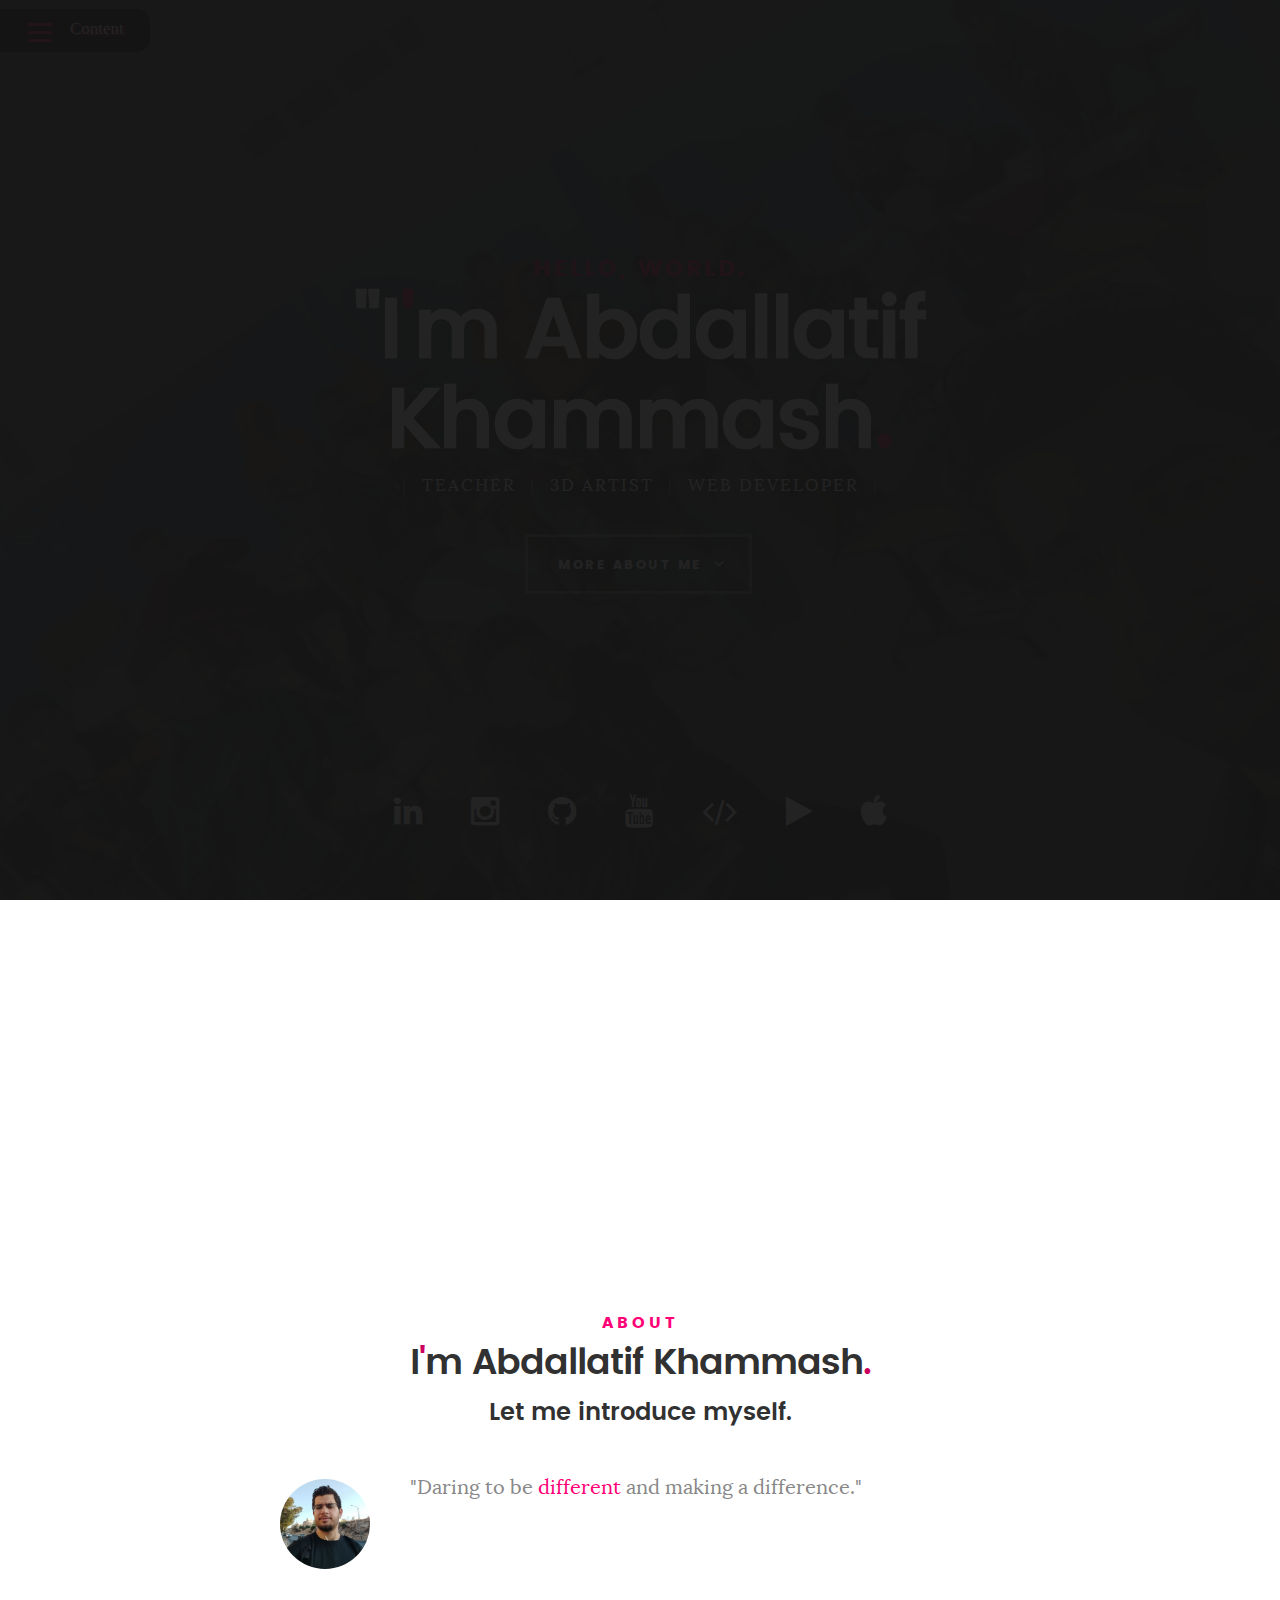
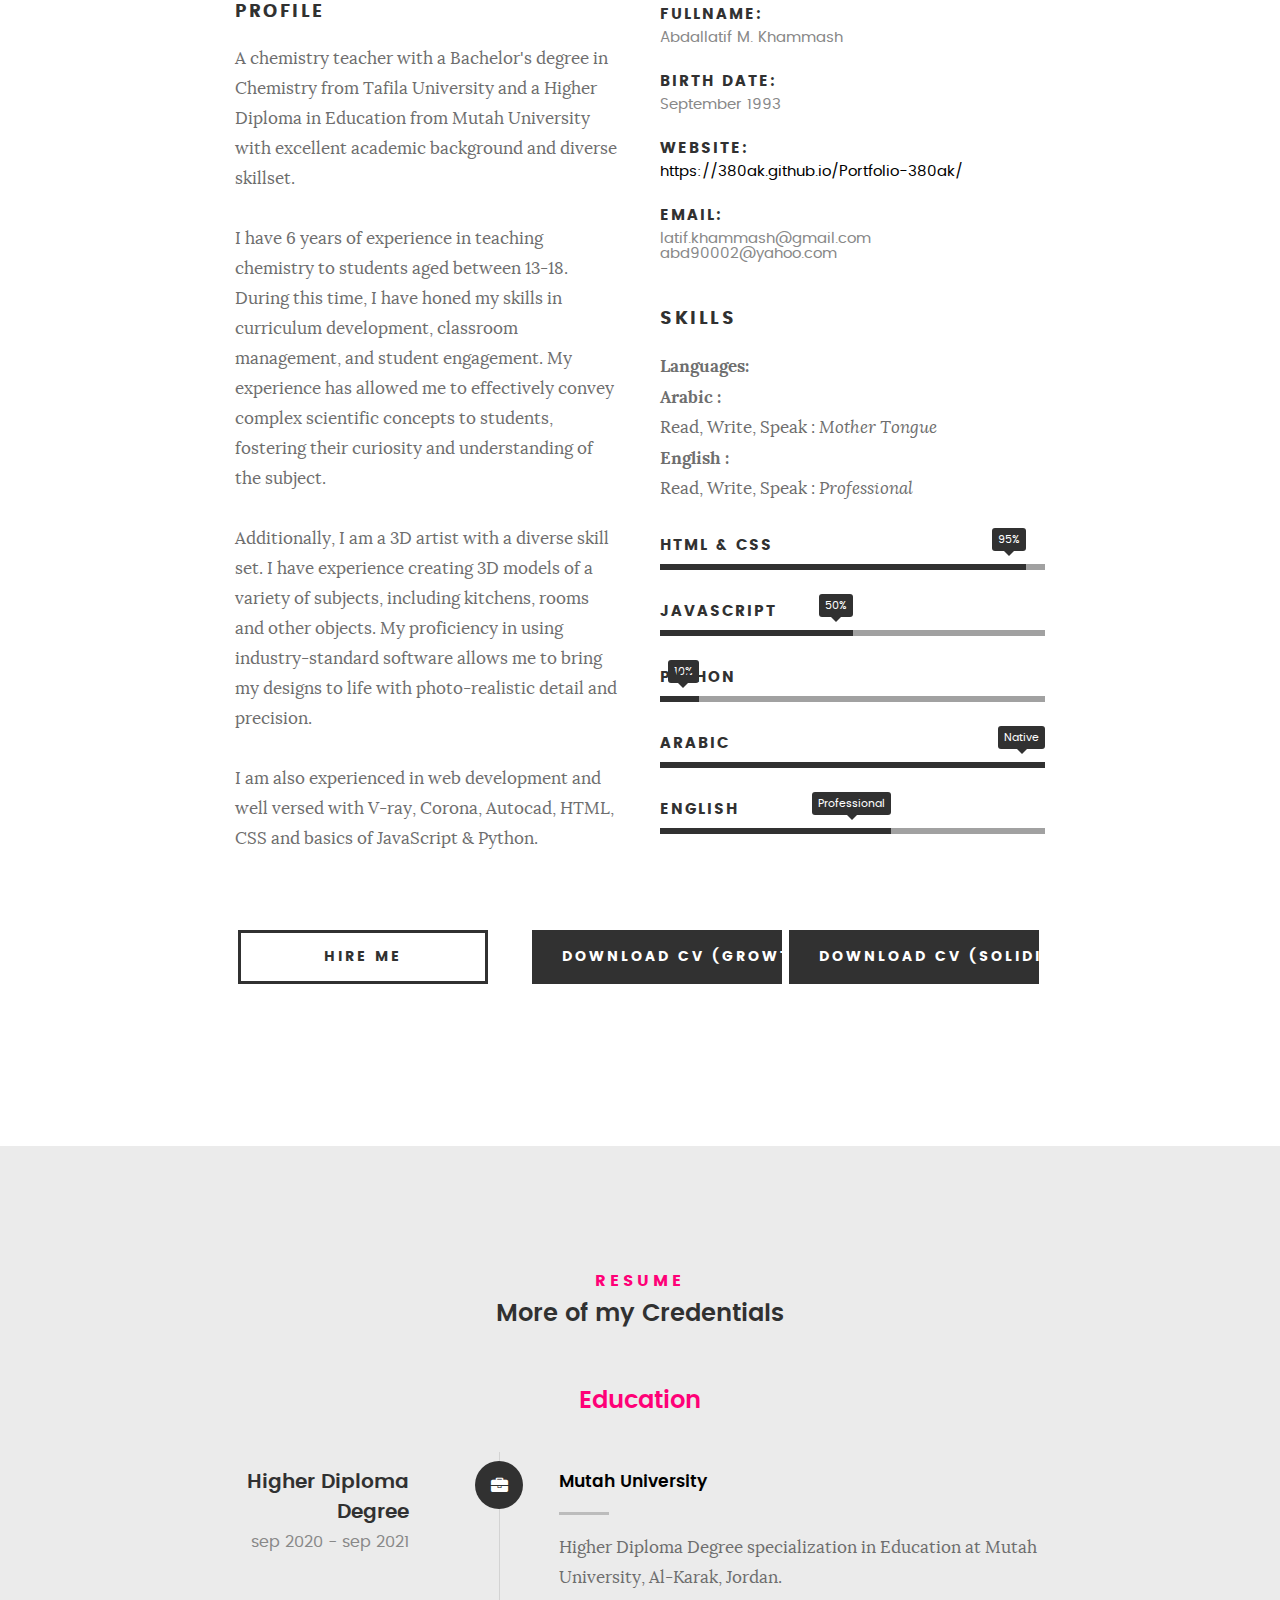
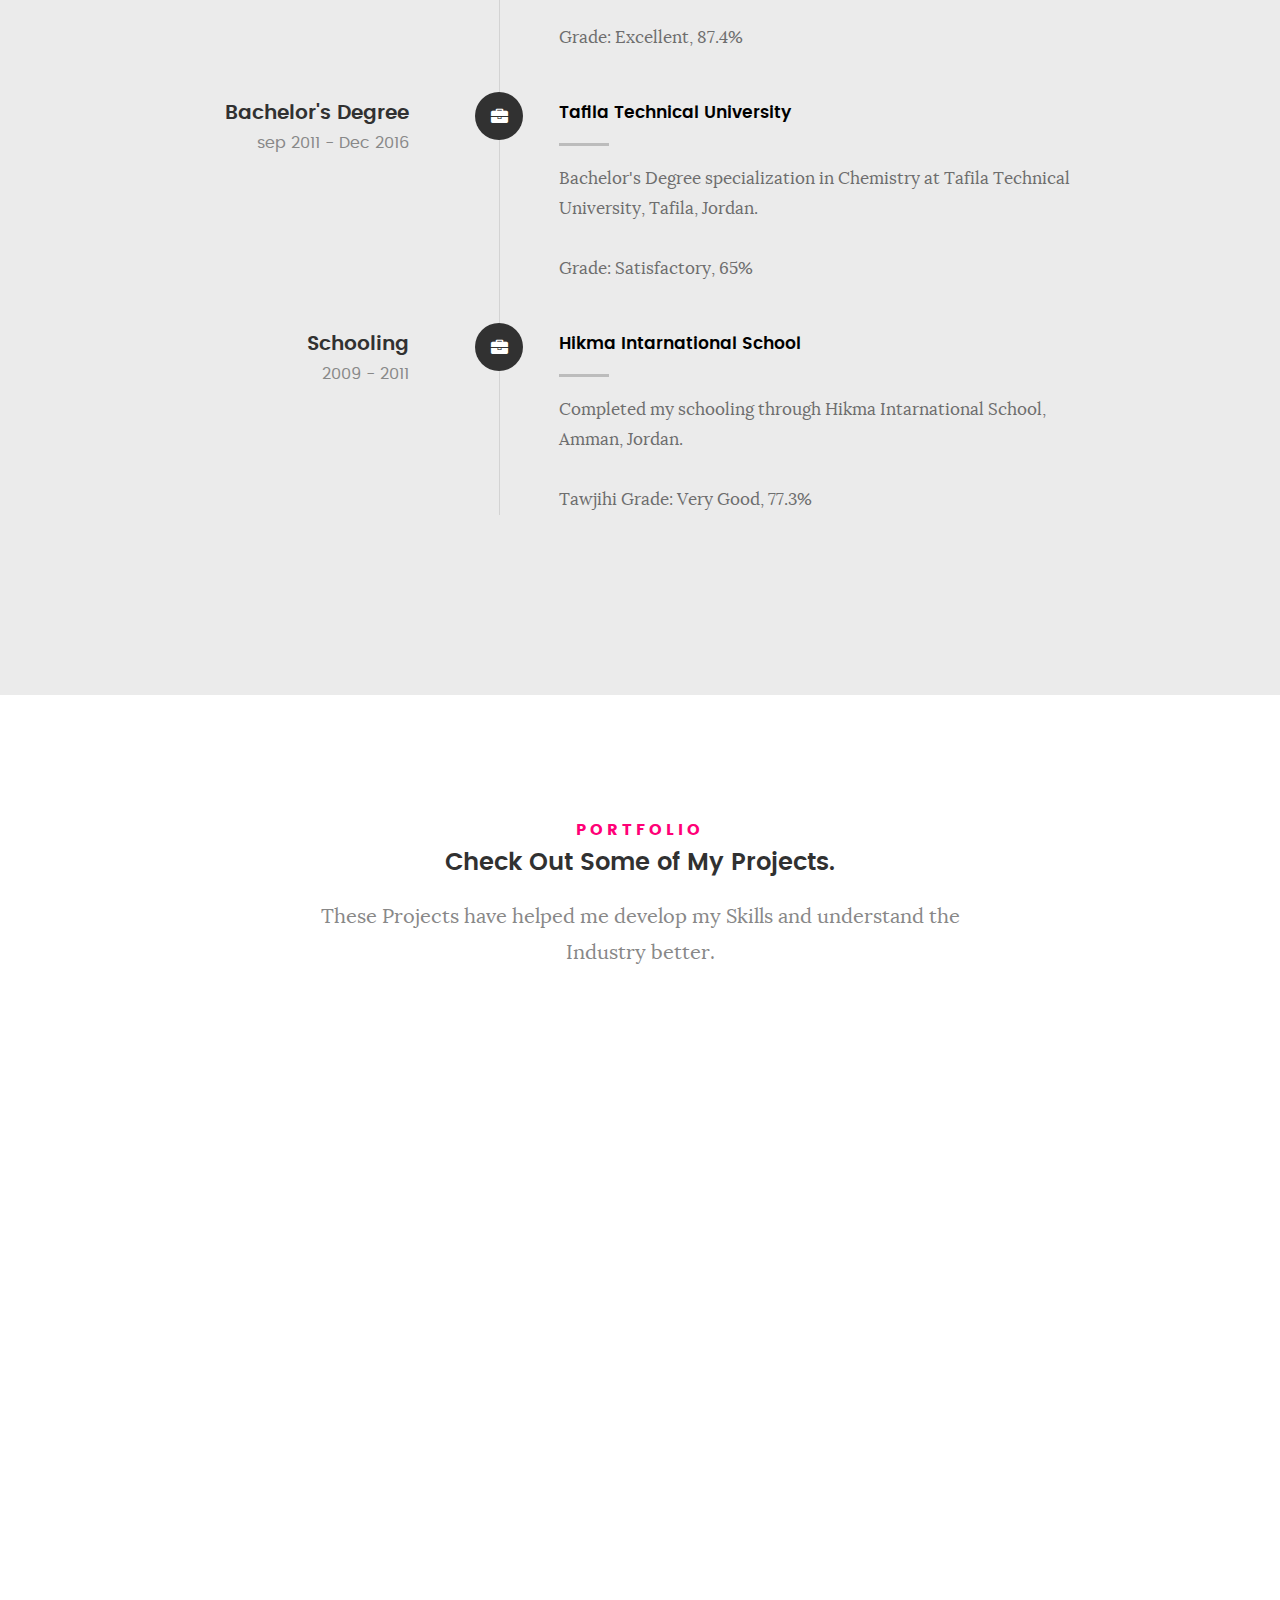
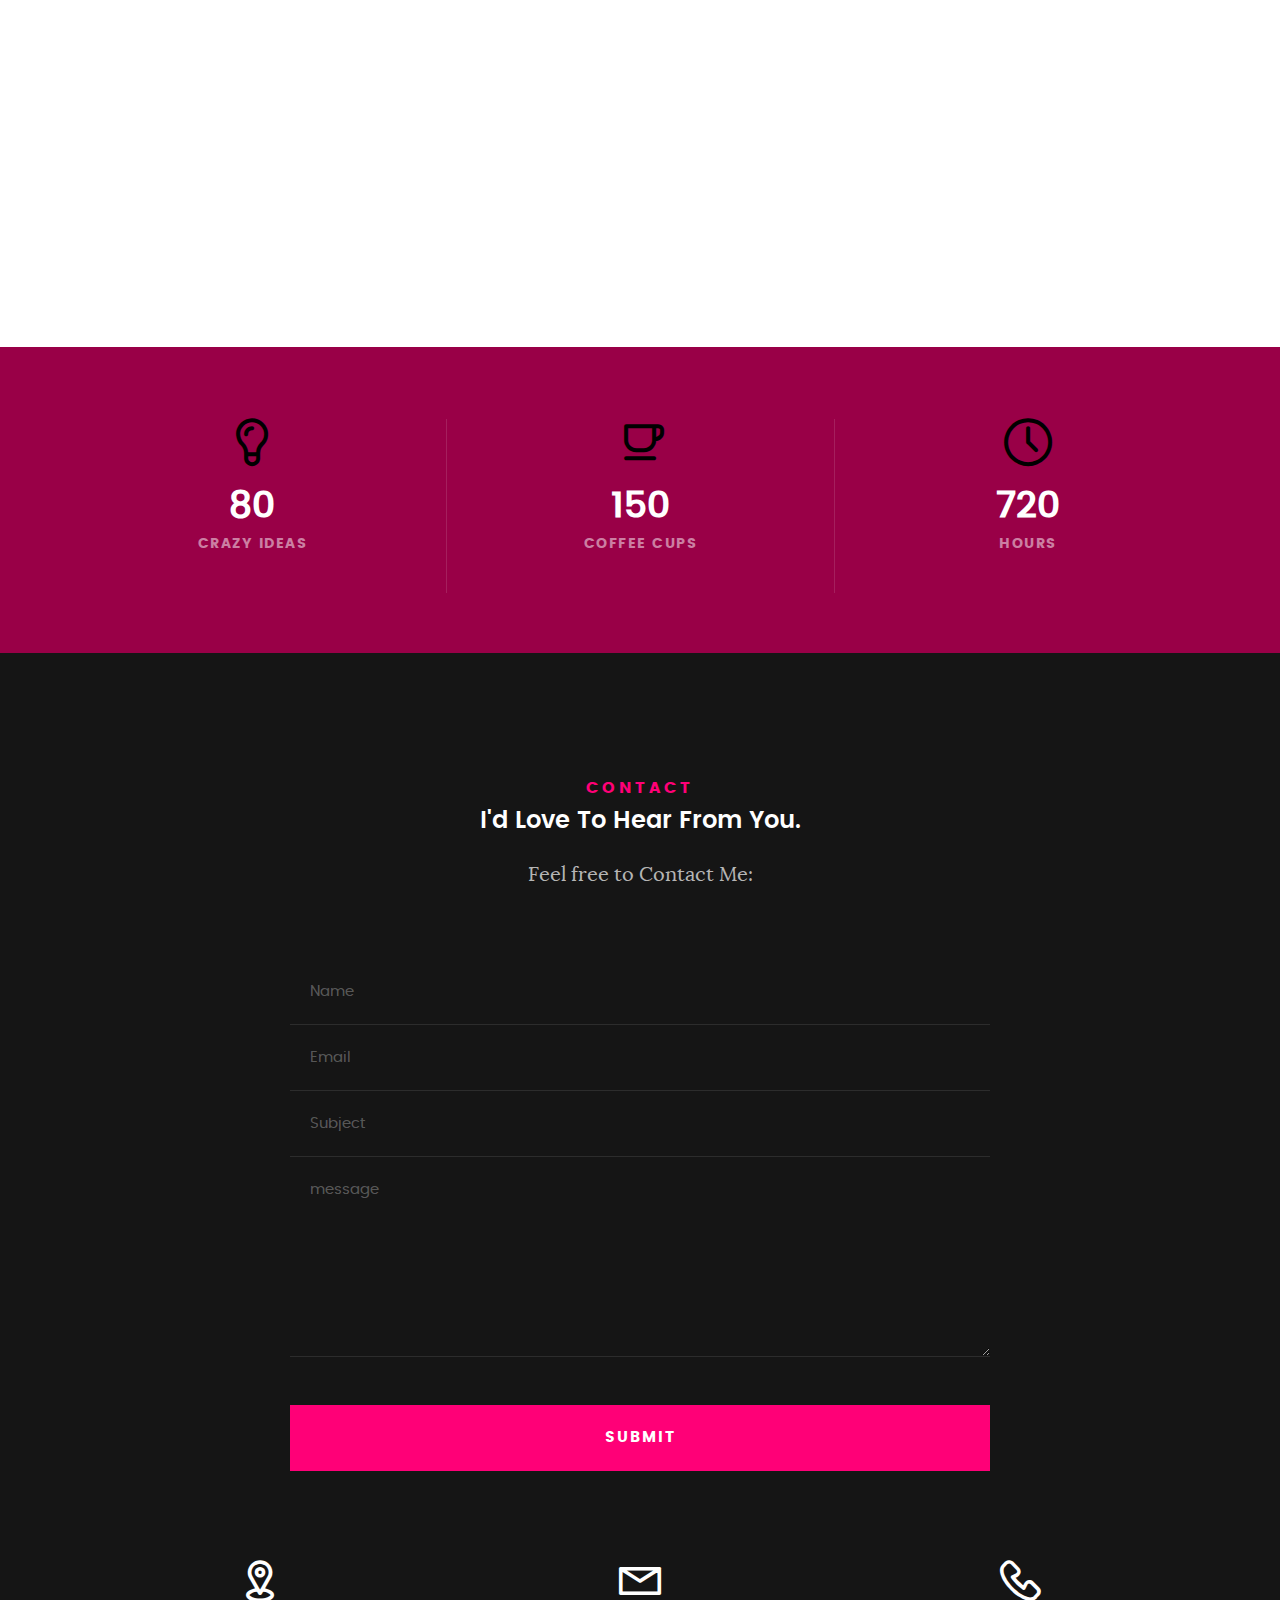
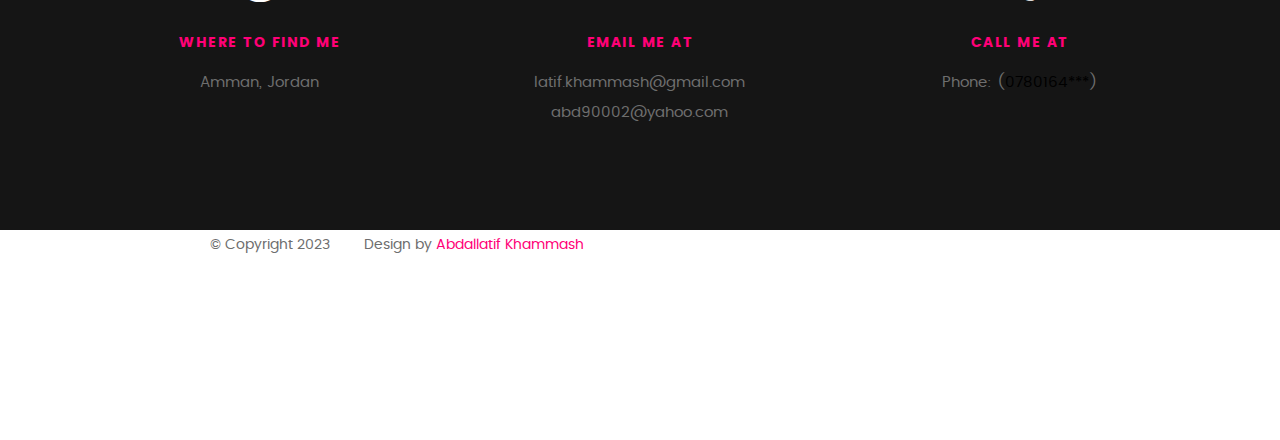
==== commit a7f76d78: "Add files via upload" ====
--- a/index.html
+++ b/index.html
@@ -78,7 +78,7 @@
    			<a class="menu-toggle" href="#"><span>Menu</span></a>
 
 	   		<div class="logo">
-		         <a href="index.html">content</a>
+		         <a href="front page.html">Content</a>
 		      </div>		      
 
 		   	<nav id="main-nav-wrap">
--- a/css/base.css
+++ b/css/base.css
@@ -0,0 +1,885 @@
+/**
+ * =================================================================== 
+ *
+ *  ------------------------------------------------------------------
+ *  TOC:
+ *  01. reset
+ *  02. basic/base setup styles
+ *  03. grid
+ *  04. MISC
+ *
+ * =================================================================== 
+ */
+
+/** 
+ *
+ * ------------------------------------------------------------------- 
+ */
+html {
+	font-family: sans-serif;
+	-ms-text-size-adjust: 100%;
+	-webkit-text-size-adjust: 100%;
+}
+.iframe-container {
+	display: grid;
+	grid-template-columns: repeat(2, 1fr);
+	padding: 0 5%; /* add padding to right and left sides */
+	grid-gap: 10px; /* add space between iframes */
+  }
+  
+  @media (max-width: 768px) {
+	.iframe-container {
+	  grid-template-columns: 1fr;
+	}
+  } 
+   
+  .bigger-iframe {
+	width: 100%; /*increase width*/
+	height: 337px; /*increase height*/
+	transform: scale(1.1); /* zoom in by 10% */
+  }
+  
+
+body {
+	margin: 0;
+}
+
+article,
+aside,
+details,
+figcaption,
+figure,
+footer,
+header,
+hgroup,
+main,
+menu,
+nav,
+section,
+summary {
+	display: block;
+}
+
+audio,
+canvas,
+progress,
+video {
+	display: inline-block;
+	vertical-align: baseline;
+}
+
+audio:not([controls]) {
+	display: none;
+	height: 0;
+}
+
+[hidden],
+template {
+	display: none;
+}
+
+a {
+	background: transparent;
+}
+
+a:active,
+a:hover {
+	outline: 0;
+}
+
+abbr[title] {
+	border-bottom: 1px dotted;
+}
+
+b,
+strong {
+	font-weight: bold;
+}
+
+dfn {
+	font-style: italic;
+}
+
+h1 {
+	font-size: 2em;
+	margin: 0.67em 0;
+}
+
+mark {
+	background: #ff0;
+	color: #000;
+}
+
+small {
+	font-size: 80%;
+}
+
+sub,
+sup {
+	font-size: 75%;
+	line-height: 0;
+	position: relative;
+	vertical-align: baseline;
+}
+
+sup {
+	top: -0.5em;
+}
+
+sub {
+	bottom: -0.25em;
+}
+
+img {
+	border: 0;
+}
+
+svg:not(:root) {
+	overflow: hidden;
+}
+
+figure {
+	margin: 1em 40px;
+}
+
+hr {
+	-moz-box-sizing: content-box;
+	box-sizing: content-box;
+	height: 0;
+}
+
+pre {
+	overflow: auto;
+}
+
+code,
+kbd,
+pre,
+samp {
+	font-family: monospace, monospace;
+	font-size: 1em;
+}
+
+button,
+input,
+optgroup,
+select,
+textarea {
+	color: inherit;
+	font: inherit;
+	margin: 0;
+}
+
+button {
+	overflow: visible;
+}
+
+button,
+select {
+	text-transform: none;
+}
+
+button,
+html input[type="button"],
+input[type="reset"],
+input[type="submit"] {
+	-webkit-appearance: button;
+	cursor: pointer;
+}
+
+button[disabled],
+html input[disabled] {
+	cursor: default;
+}
+
+button::-moz-focus-inner,
+input::-moz-focus-inner {
+	border: 0;
+	padding: 0;
+}
+
+input {
+	line-height: normal;
+}
+
+input[type="checkbox"],
+input[type="radio"] {
+	box-sizing: border-box;
+	padding: 0;
+}
+
+input[type="number"]::-webkit-inner-spin-button,
+input[type="number"]::-webkit-outer-spin-button {
+	height: auto;
+}
+
+input[type="search"] {
+	-webkit-appearance: textfield;
+	-moz-box-sizing: content-box;
+	-webkit-box-sizing: content-box;
+	box-sizing: content-box;
+}
+
+input[type="search"]::-webkit-search-cancel-button,
+input[type="search"]::-webkit-search-decoration {
+	-webkit-appearance: none;
+}
+
+fieldset {
+	border: 1px solid #c0c0c0;
+	margin: 0 2px;
+	padding: 0.35em 0.625em 0.75em;
+}
+
+legend {
+	border: 0;
+	padding: 0;
+}
+
+textarea {
+	overflow: auto;
+}
+
+optgroup {
+	font-weight: bold;
+}
+
+table {
+	border-collapse: collapse;
+	border-spacing: 0;
+}
+
+td,
+th {
+	padding: 0;
+}
+
+/** 
+ * ===================================================================
+ * 02. basic/base setup styles - (_basic.scss)
+ *
+ * ------------------------------------------------------------------- 
+ */
+html {
+	font-size: 62.5%;
+	box-sizing: border-box;
+}
+
+*,
+*::before,
+*::after {
+	box-sizing: inherit;
+}
+
+body {
+	font-weight: normal;
+	line-height: 1;
+	text-rendering: optimizeLegibility;
+	word-wrap: break-word;
+	-webkit-overflow-scrolling: touch;
+	-webkit-text-size-adjust: none;
+}
+
+body,
+input,
+button {
+	-moz-osx-font-smoothing: grayscale;
+	-webkit-font-smoothing: antialiased;
+}
+
+/**
+ * Media - (_basic.scss)
+ * ------------------------------------------------------------------- 
+ */
+img,
+video {
+	max-width: 100%;
+	height: auto;
+}
+
+/**
+ * Typography resets - (_basic.scss)
+ * ------------------------------------------------------------------- 
+ */
+div,
+dl,
+dt,
+dd,
+ul,
+ol,
+li,
+h1,
+h2,
+h3,
+h4,
+h5,
+h6,
+pre,
+form,
+p,
+blockquote,
+th,
+td {
+	margin: 0;
+	padding: 0;
+}
+
+h1,
+h2,
+h3,
+h4,
+h5,
+h6 {
+	-webkit-font-variant-ligatures: common-ligatures;
+	-moz-font-variant-ligatures: common-ligatures;
+	font-variant-ligatures: common-ligatures;
+	text-rendering: optimizeLegibility;
+}
+
+em,
+i {
+	font-style: italic;
+	line-height: inherit;
+}
+
+strong,
+b {
+	font-weight: bold;
+	line-height: inherit;
+}
+
+small {
+	font-size: 60%;
+	line-height: inherit;
+}
+
+ol,
+ul {
+	list-style: none;
+}
+
+li {
+	display: block;
+}
+
+/**
+ * links - (_basic.scss)
+ * ------------------------------------------------------------------- 
+ */
+a {
+	text-decoration: none;
+	line-height: inherit;
+}
+
+a img {
+	border: none;
+}
+
+/**
+ * inputs - (_basic.scss)
+ * ------------------------------------------------------------------- 
+ */
+fieldset {
+	margin: 0;
+	padding: 0;
+}
+
+input[type="email"],
+input[type="number"],
+input[type="search"],
+input[type="text"],
+input[type="tel"],
+input[type="url"],
+input[type="password"],
+textarea {
+	-webkit-appearance: none;
+	-moz-appearance: none;
+	-ms-appearance: none;
+	-o-appearance: none;
+	appearance: none;
+}
+
+/** 
+ * ===================================================================
+ * 03. grid - (_grid.scss)
+ *
+ * ------------------------------------------------------------------- 
+ */
+.row {
+	width: 94%;
+	max-width: 1140px;
+	margin: 0 auto;
+}
+
+.row:before,
+.row:after {
+	content: "";
+	display: table;
+}
+
+.row:after {
+	clear: both;
+}
+
+.row .row {
+	width: auto;
+	max-width: none;
+	margin-left: -20px;
+	margin-right: -20px;
+}
+
+[class*="col-"],
+.bgrid {
+	float: left;
+}
+
+[class*="col-"] + [class*="col-"].end {
+	float: right;
+}
+
+[class*="col-"] {
+	padding: 0 20px;
+}
+
+.col-one {
+	width: 8.33333%;
+}
+
+.col-two,
+.col-1-6 {
+	width: 16.66667%;
+}
+
+.col-three,
+.col-1-4 {
+	width: 25%;
+}
+
+.col-four,
+.col-1-3 {
+	width: 33.33333%;
+}
+
+.col-five {
+	width: 41.66667%;
+}
+
+.col-six,
+.col-1-2 {
+	width: 50%;
+}
+
+.col-seven {
+	width: 58.33333%;
+}
+
+.col-eight,
+.col-2-3 {
+	width: 66.66667%;
+}
+
+.col-nine,
+.col-3-4 {
+	width: 75%;
+}
+
+.col-ten,
+.col-5-6 {
+	width: 83.33333%;
+}
+
+.col-eleven {
+	width: 91.66667%;
+}
+
+.col-twelve,
+.col-full {
+	width: 100%;
+}
+
+/**
+ * small screens - (_grid.scss)
+ * --------------------------------------------------------------- 
+ */
+@media screen and (max-width:1024px) {
+	.row .row {
+		margin-left: -18px;
+		margin-right: -18px;
+	}
+
+	[class*="col-"] {
+		padding: 0 18px;
+	}
+
+}
+
+/**
+ * tablets - (_grid.scss)
+ * --------------------------------------------------------------- 
+ */
+@media screen and (max-width:768px) {
+	.row {
+		width: auto;
+		padding-left: 30px;
+		padding-right: 30px;
+	}
+
+	.row .row {
+		padding-left: 0;
+		padding-right: 0;
+		margin-left: -15px;
+		margin-right: -15px;
+	}
+
+	[class*="col-"] {
+		padding: 0 15px;
+	}
+
+	.tab-1-4 {
+		width: 25%;
+	}
+
+	.tab-1-3 {
+		width: 33.33333%;
+	}
+
+	.tab-1-2 {
+		width: 50%;
+	}
+
+	.tab-2-3 {
+		width: 66.66667%;
+	}
+
+	.tab-3-4 {
+		width: 75%;
+	}
+
+	.tab-full {
+		width: 100%;
+	}
+
+}
+
+/**
+ * large mobile devices - (_grid.scss)
+ * --------------------------------------------------------------- 
+ */
+@media screen and (max-width:600px) {
+	.row {
+		padding-left: 25px;
+		padding-right: 25px;
+	}
+
+	.row .row {
+		margin-left: -10px;
+		margin-right: -10px;
+	}
+
+	[class*="col-"] {
+		padding: 0 10px;
+	}
+
+	.mob-1-4 {
+		width: 25%;
+	}
+
+	.mob-1-2 {
+		width: 50%;
+	}
+
+	.mob-3-4 {
+		width: 75%;
+	}
+
+	.mob-full {
+		width: 100%;
+	}
+
+}
+
+/**
+ * small mobile devices - (_grid.scss)
+ * --------------------------------------------------------------- 
+ */
+@media screen and (max-width:400px) {
+	.row .row {
+		padding-left: 0;
+		padding-right: 0;
+		margin-left: 0;
+		margin-right: 0;
+	}
+
+	[class*="col-"] {
+		width: 100% !important;
+		float: none !important;
+		clear: both !important;
+		margin-left: 0;
+		margin-right: 0;
+		padding: 0;
+	}
+
+	[class*="col-"] + [class*="col-"].end {
+		float: none;
+	}
+
+}
+
+/** 
+ * ===================================================================
+ * block grids - (_grid.scss)
+ *
+ * ------------------------------------------------------------------- 
+ */
+[class*="block-"]:before,
+[class*="block-"]:after {
+	content: "";
+	display: table;
+}
+
+[class*="block-"]:after {
+	clear: both;
+}
+
+.block-1-6 .bgrid {
+	width: 16.66667%;
+}
+
+.block-1-4 .bgrid {
+	width: 25%;
+}
+
+.block-1-3 .bgrid {
+	width: 33.33333%;
+}
+
+.block-1-2 .bgrid {
+	width: 50%;
+}
+
+/**
+ * Clearing for block grid columns. Allow columns with 
+ * different heights to align properly.
+ */
+.block-1-6 .bgrid:nth-child(6n+1),
+.block-1-4 .bgrid:nth-child(4n+1),
+.block-1-3 .bgrid:nth-child(3n+1),
+.block-1-2 .bgrid:nth-child(2n+1) {
+	clear: both;
+}
+
+/**
+ * small screens - (_grid.scss)
+ * --------------------------------------------------------------- 
+ */
+@media screen and (max-width:1024px) {
+	.block-s-1-6 .bgrid {
+		width: 16.66667%;
+	}
+
+	.block-s-1-4 .bgrid {
+		width: 25%;
+	}
+
+	.block-s-1-3 .bgrid {
+		width: 33.33333%;
+	}
+
+	.block-s-1-2 .bgrid {
+		width: 50%;
+	}
+
+	.block-s-full .bgrid {
+		width: 100%;
+		clear: both;
+	}
+
+	[class*="block-s-"] .bgrid:nth-child(n) {
+		clear: none;
+	}
+
+	.block-s-1-6 .bgrid:nth-child(6n+1),
+	.block-s-1-4 .bgrid:nth-child(4n+1),
+	.block-s-1-3 .bgrid:nth-child(3n+1),
+	.block-s-1-2 .bgrid:nth-child(2n+1) {
+		clear: both;
+	}
+
+}
+
+/**
+ * tablets - (_grid.scss)
+ * --------------------------------------------------------------- 
+ */
+@media screen and (max-width:768px) {
+	.block-tab-1-6 .bgrid {
+		width: 16.66667%;
+	}
+
+	.block-tab-1-4 .bgrid {
+		width: 25%;
+	}
+
+	.block-tab-1-3 .bgrid {
+		width: 33.33333%;
+	}
+
+	.block-tab-1-2 .bgrid {
+		width: 50%;
+	}
+
+	.block-tab-full .bgrid {
+		width: 100%;
+		clear: both;
+	}
+
+	[class*="block-tab-"] .bgrid:nth-child(n) {
+		clear: none;
+	}
+
+	.block-tab-1-6 .bgrid:nth-child(6n+1),
+	.block-tab-1-4 .bgrid:nth-child(4n+1),
+	.block-tab-1-3 .bgrid:nth-child(3n+1),
+	.block-tab-1-2 .bgrid:nth-child(2n+1) {
+		clear: both;
+	}
+
+}
+
+/**
+ * large mobile devices - (_grid.scss)
+ * --------------------------------------------------------------- 
+ */
+@media screen and (max-width:600px) {
+	.block-mob-1-6 .bgrid {
+		width: 16.66667%;
+	}
+
+	.block-mob-1-4 .bgrid {
+		width: 25%;
+	}
+
+	.block-mob-1-3 .bgrid {
+		width: 33.33333%;
+	}
+
+	.block-mob-1-2 .bgrid {
+		width: 50%;
+	}
+
+	.block-mob-full .bgrid {
+		width: 100%;
+		clear: both;
+	}
+
+	[class*="block-mob-"] .bgrid:nth-child(n) {
+		clear: none;
+	}
+
+	.block-mob-1-6 .bgrid:nth-child(6n+1),
+	.block-mob-1-4 .bgrid:nth-child(4n+1),
+	.block-mob-1-3 .bgrid:nth-child(3n+1),
+	.block-mob-1-2 .bgrid:nth-child(2n+1) {
+		clear: both;
+	}
+
+}
+
+/**
+ * stack on small mobile devices - (_grid.scss)
+ * --------------------------------------------------------------- 
+ */
+@media screen and (max-width:400px) {
+	.stack .bgrid {
+		width: 100% !important;
+		float: none !important;
+		clear: both !important;
+		margin-left: 0;
+		margin-right: 0;
+	}
+
+}
+
+/** 
+ * ===================================================================
+ * 04. MISC  - (_grid.scss)
+ *
+ * ------------------------------------------------------------------- 
+ */
+
+/**
+ * Clearing - (http://nicolasgallagher.com/micro-clearfix-hack/
+ */
+.group:before,
+.group:after {
+	content: "";
+	display: table;
+}
+
+.group:after {
+	clear: both;
+}
+
+/**
+ * Misc Helper Styles 
+ */
+.hide {
+	display: none;
+}
+
+.invisible {
+	visibility: hidden;
+}
+
+.antialiased {
+	-webkit-font-smoothing: antialiased;
+	-moz-osx-font-smoothing: grayscale;
+}
+
+.remove-bottom {
+	margin-bottom: 0;
+}
+
+.half-bottom {
+	margin-bottom: 1.5rem !important;
+}
+
+.add-bottom {
+	margin-bottom: 3rem !important;
+}
+
+.no-border {
+	border: none;
+}
+
+.full-width {
+	width: 100%;
+}
+
+.text-center {
+	text-align: center;
+}
+
+.text-left {
+	text-align: left;
+}
+
+.text-right {
+	text-align: right;
+}
+
+.pull-left {
+	float: left;
+}
+
+.pull-right {
+	float: right;
+}
+
+.align-center {
+	margin-left: auto;
+	margin-right: auto;
+	text-align: center;
+}
+
+/*# sourceMappingURL=base.css.map */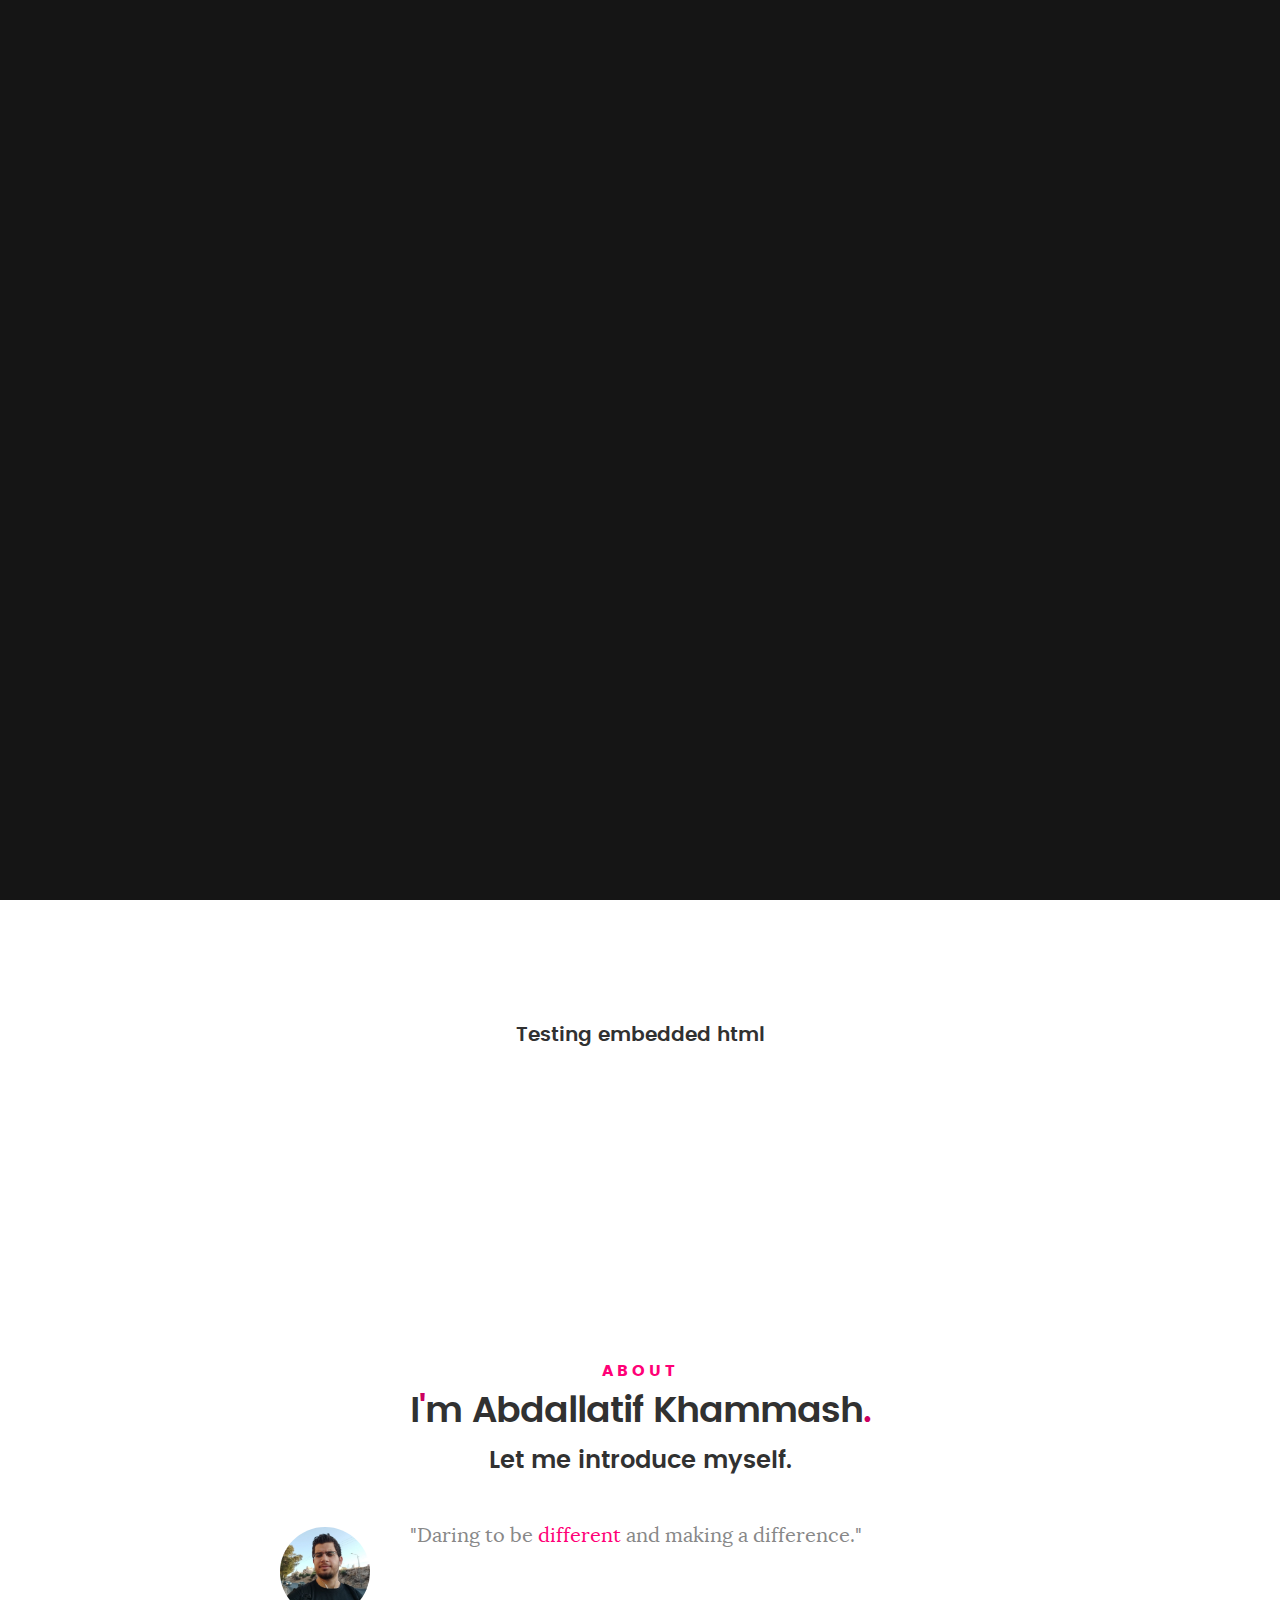
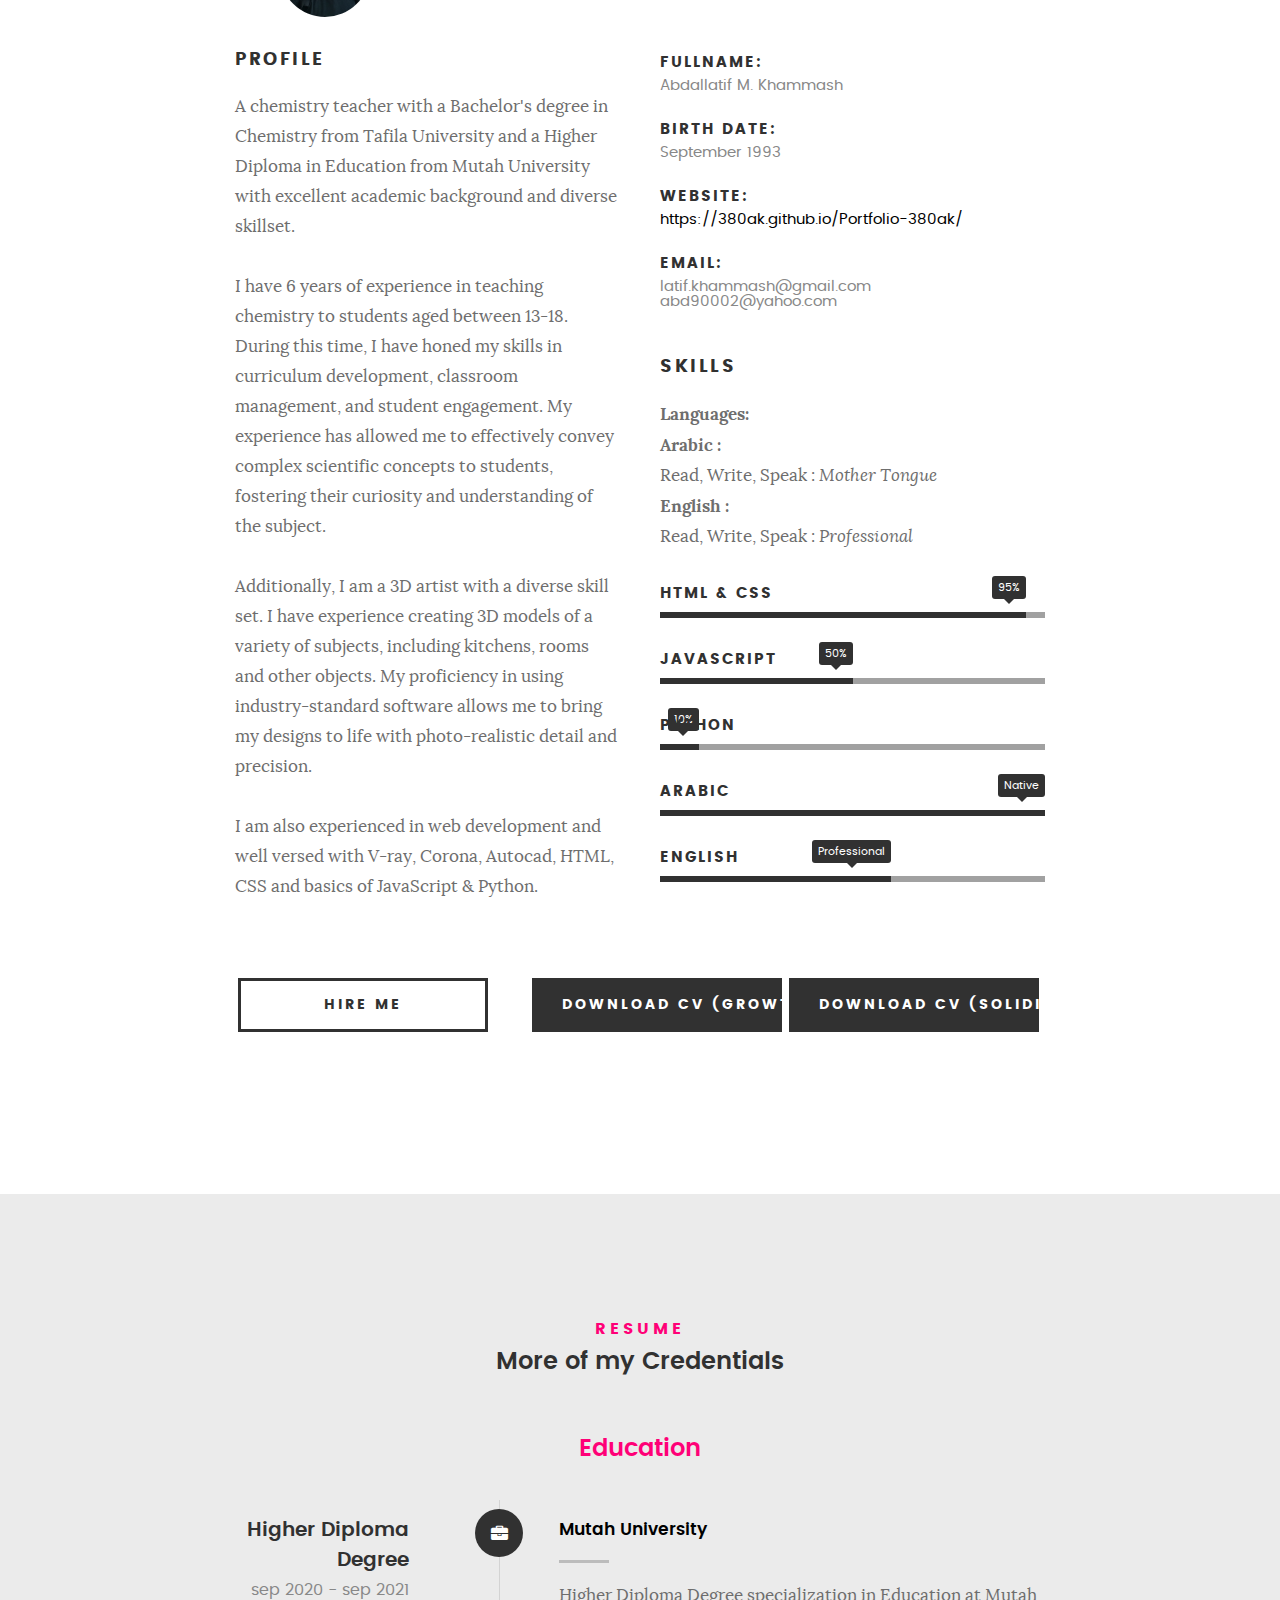
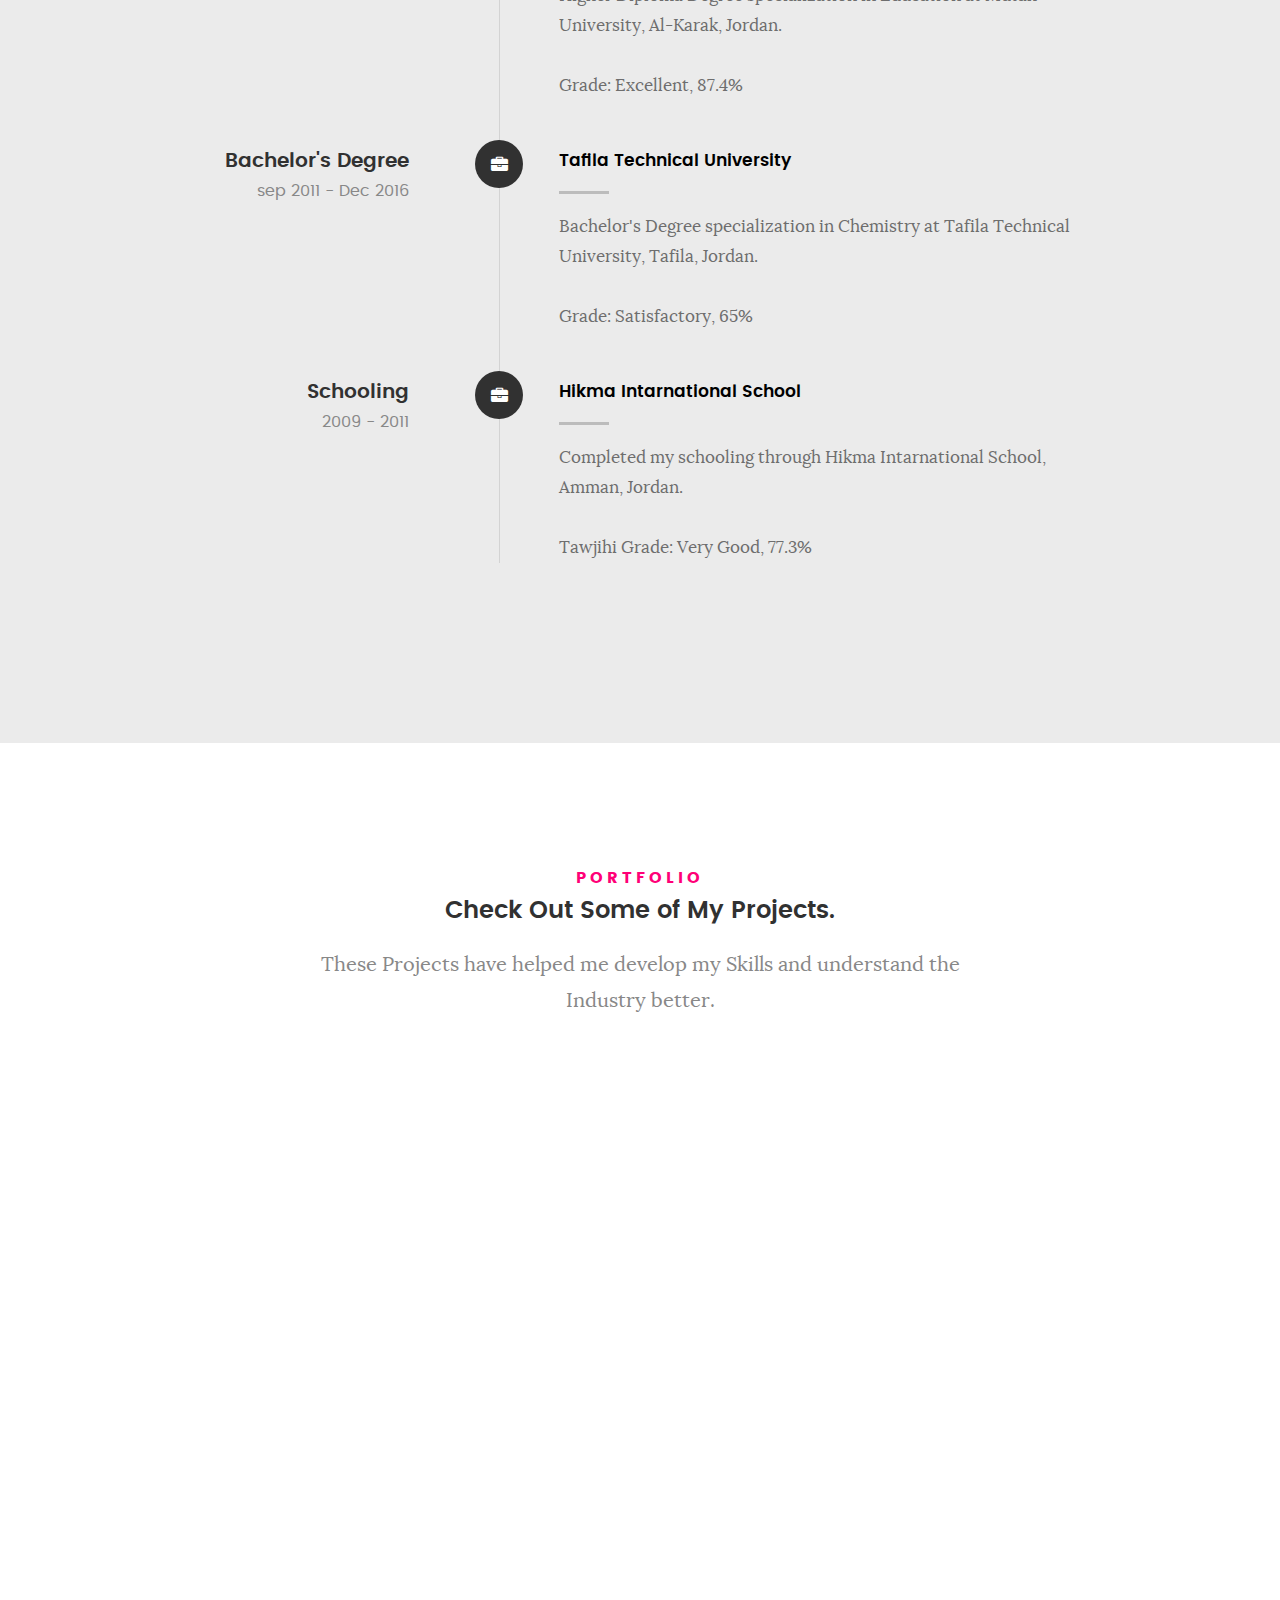
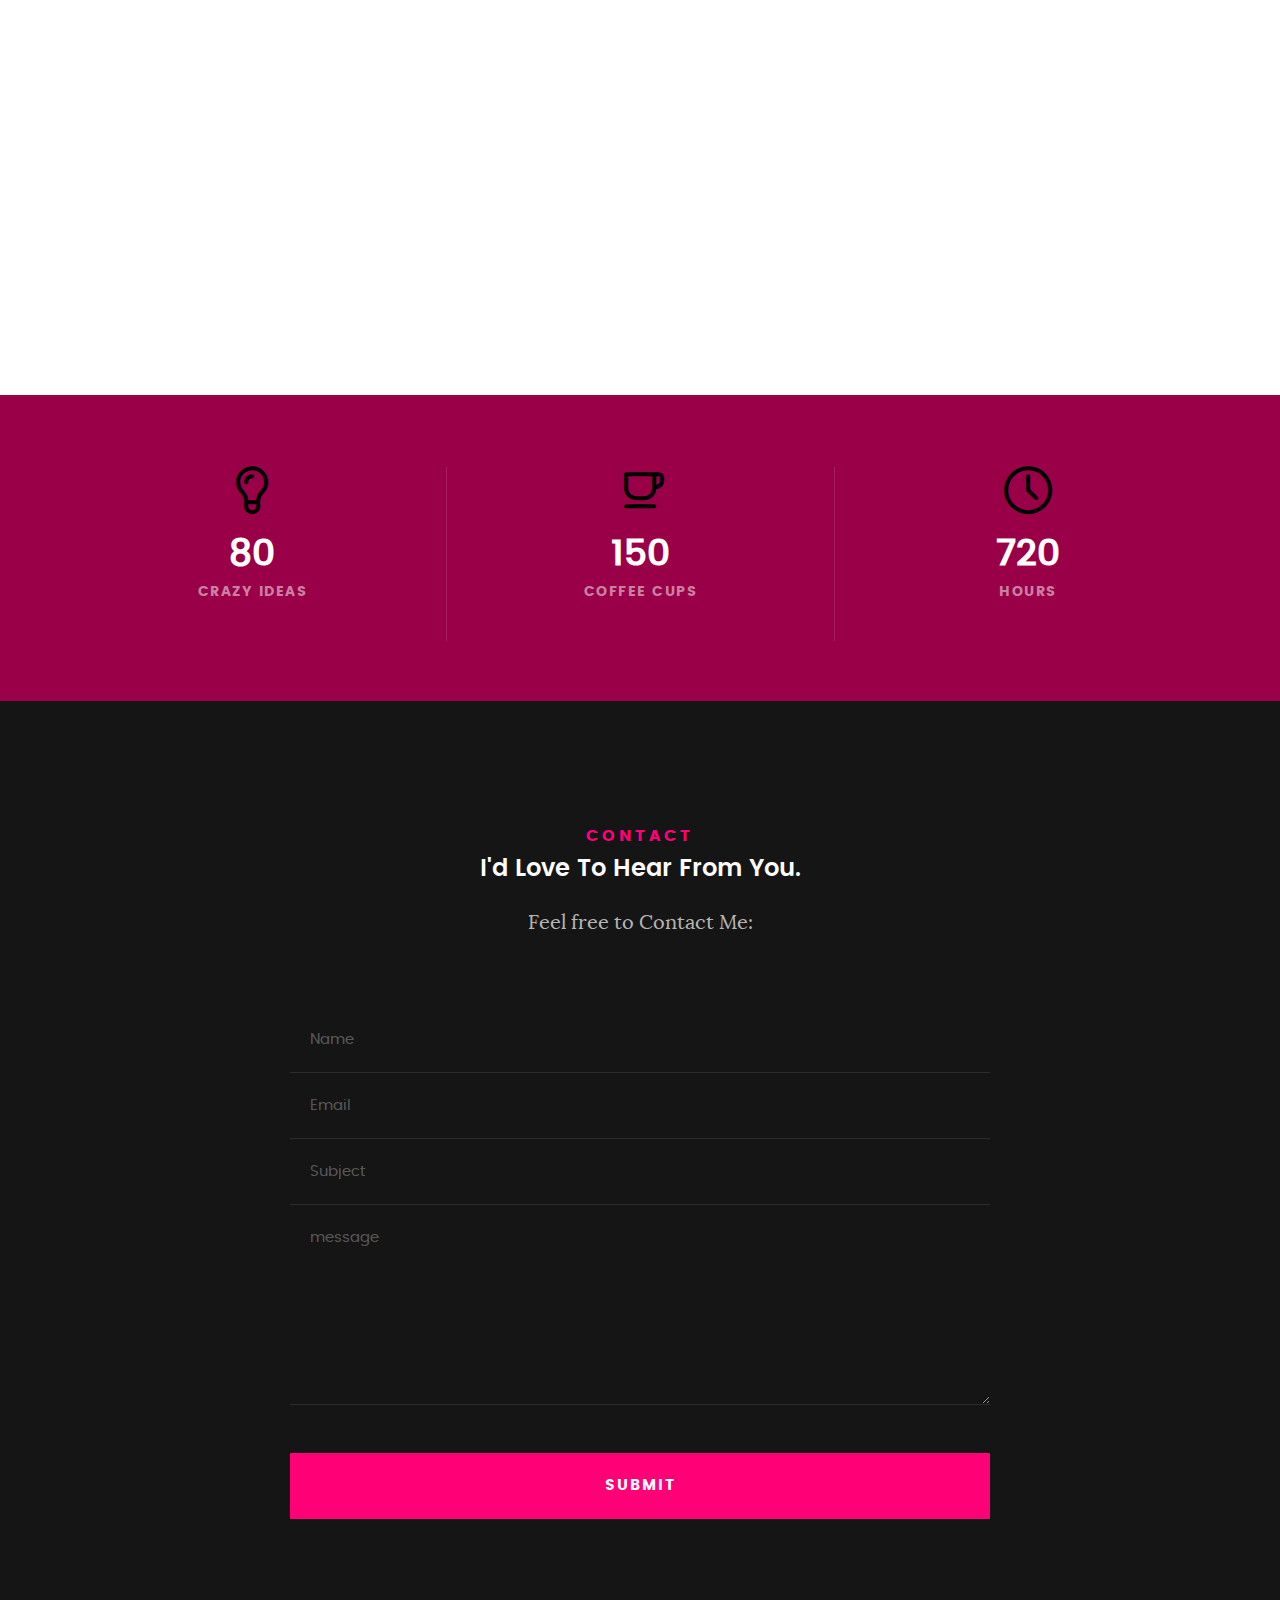
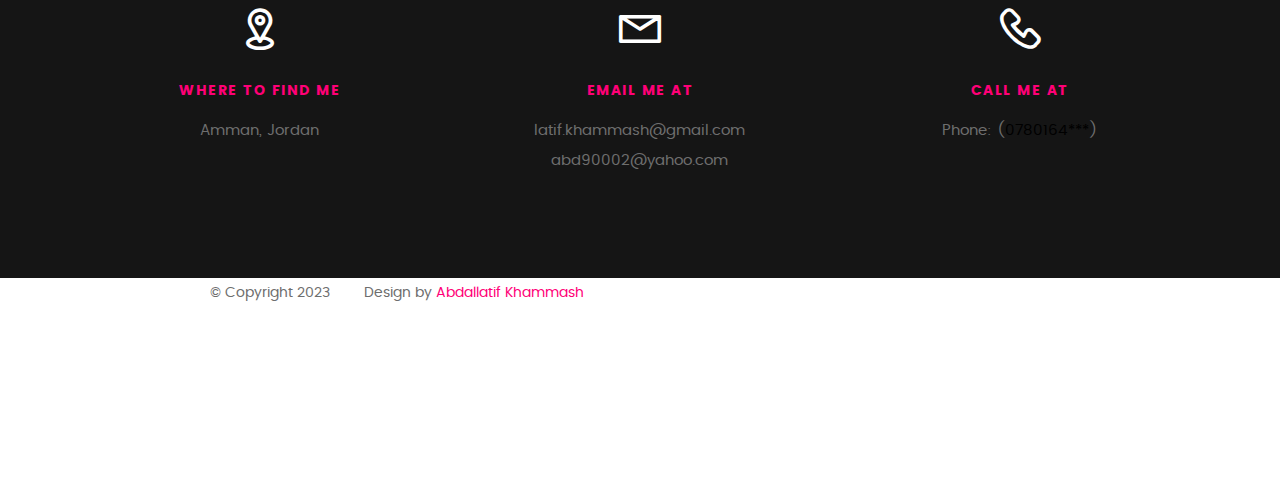
==== commit ac5545c1: "Update index.html" ====
--- a/index.html
+++ b/index.html
@@ -149,6 +149,7 @@
 
 	
 		<div>
+			<h3>Testing embedded html</h3>
 			<iframe src="https://timesprayer.com/widgets.php?frame=2&amp;lang=ar&amp;name=amman&amp;avachang=true&amp;method=1&amp;fcolor=3A69A5&amp;tcolor=2C5484&amp;frcolor=5FA3D3" style="border: none; overflow: hidden; width: 300px; height: 278px; "></iframe>
 		</div>
 
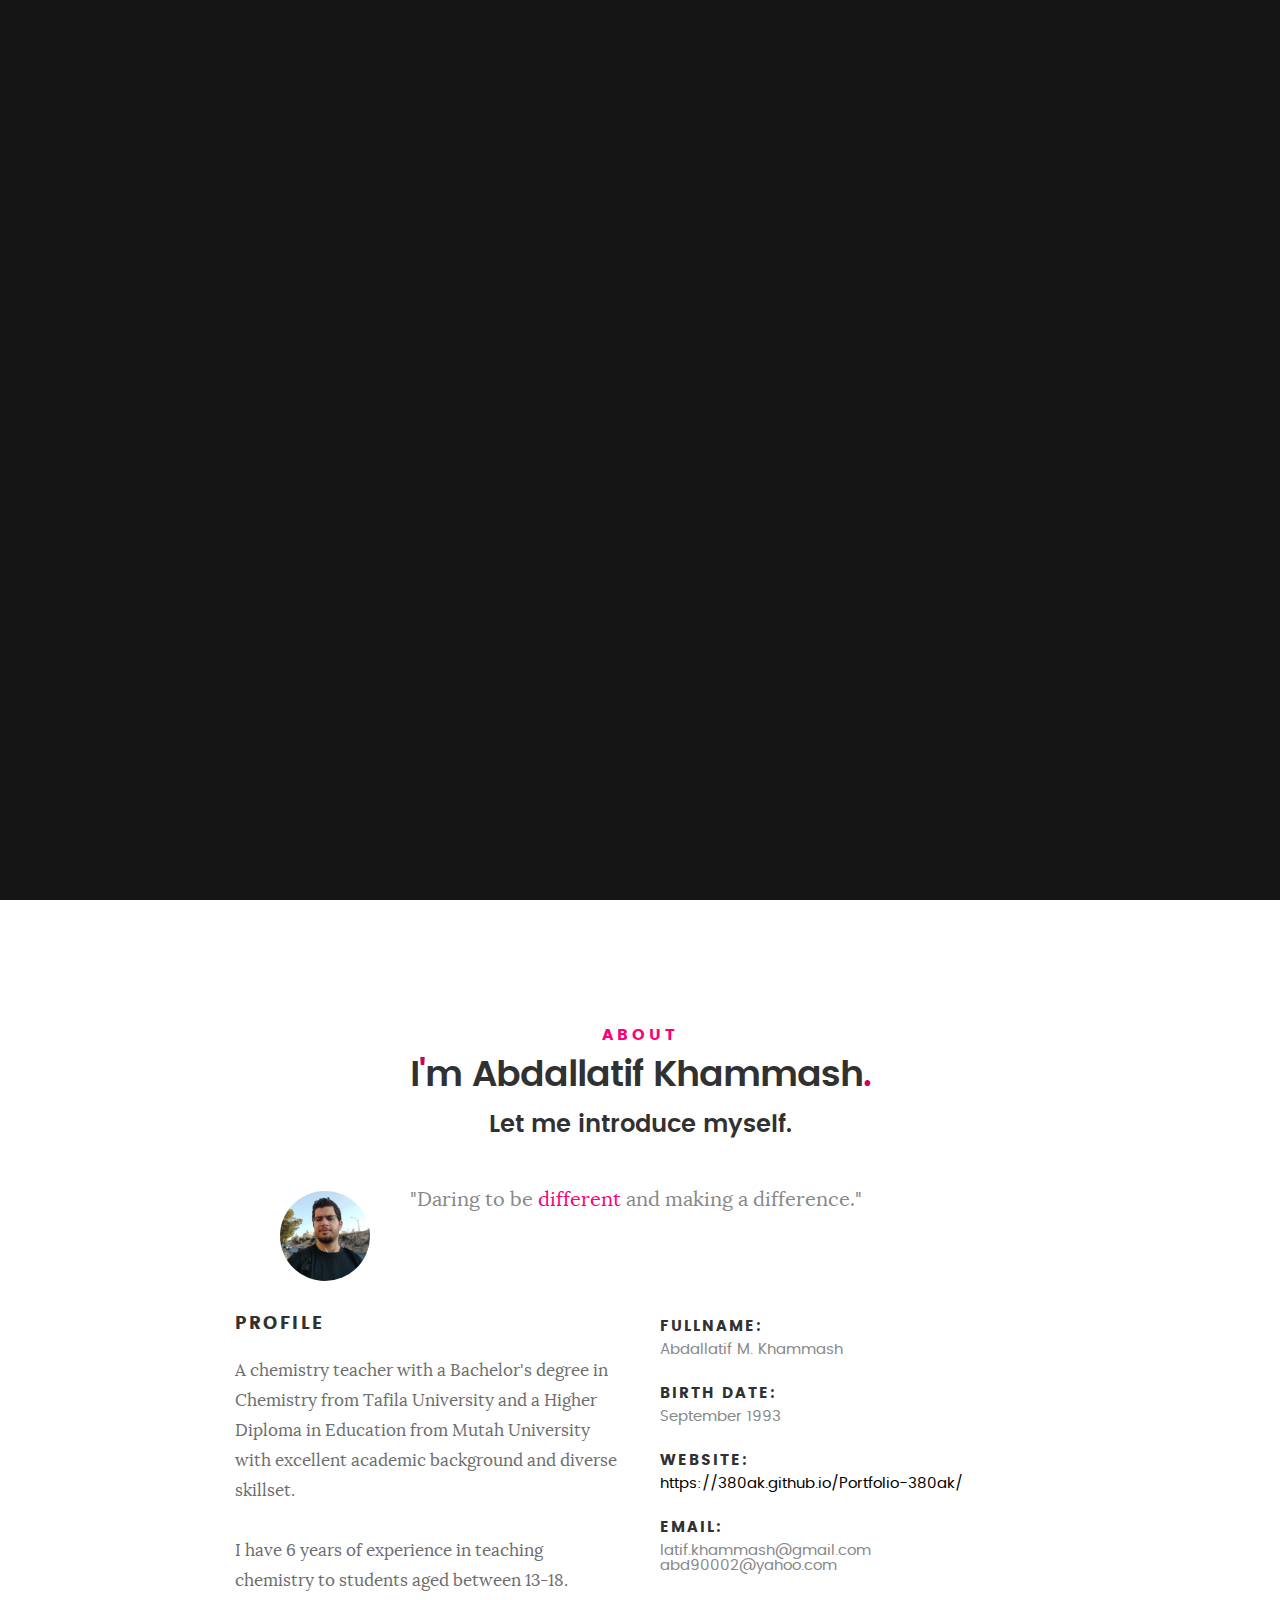
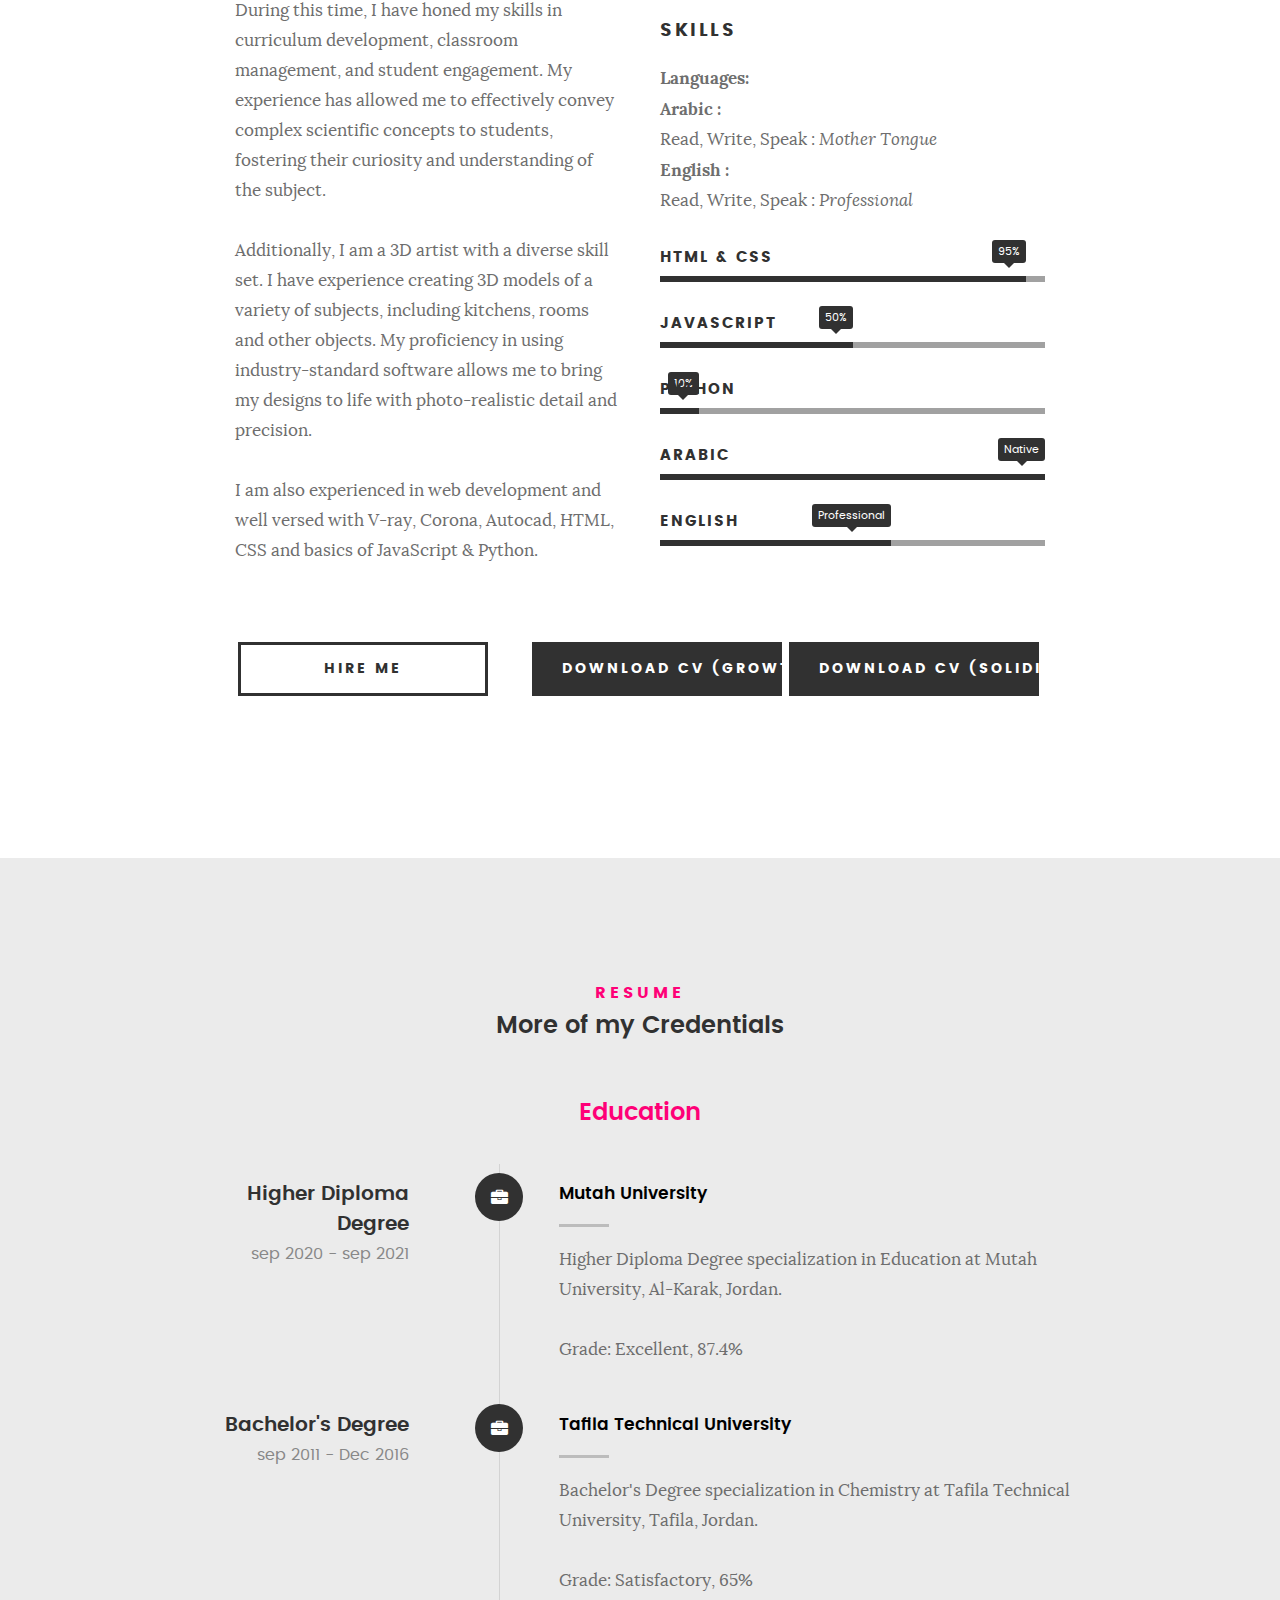
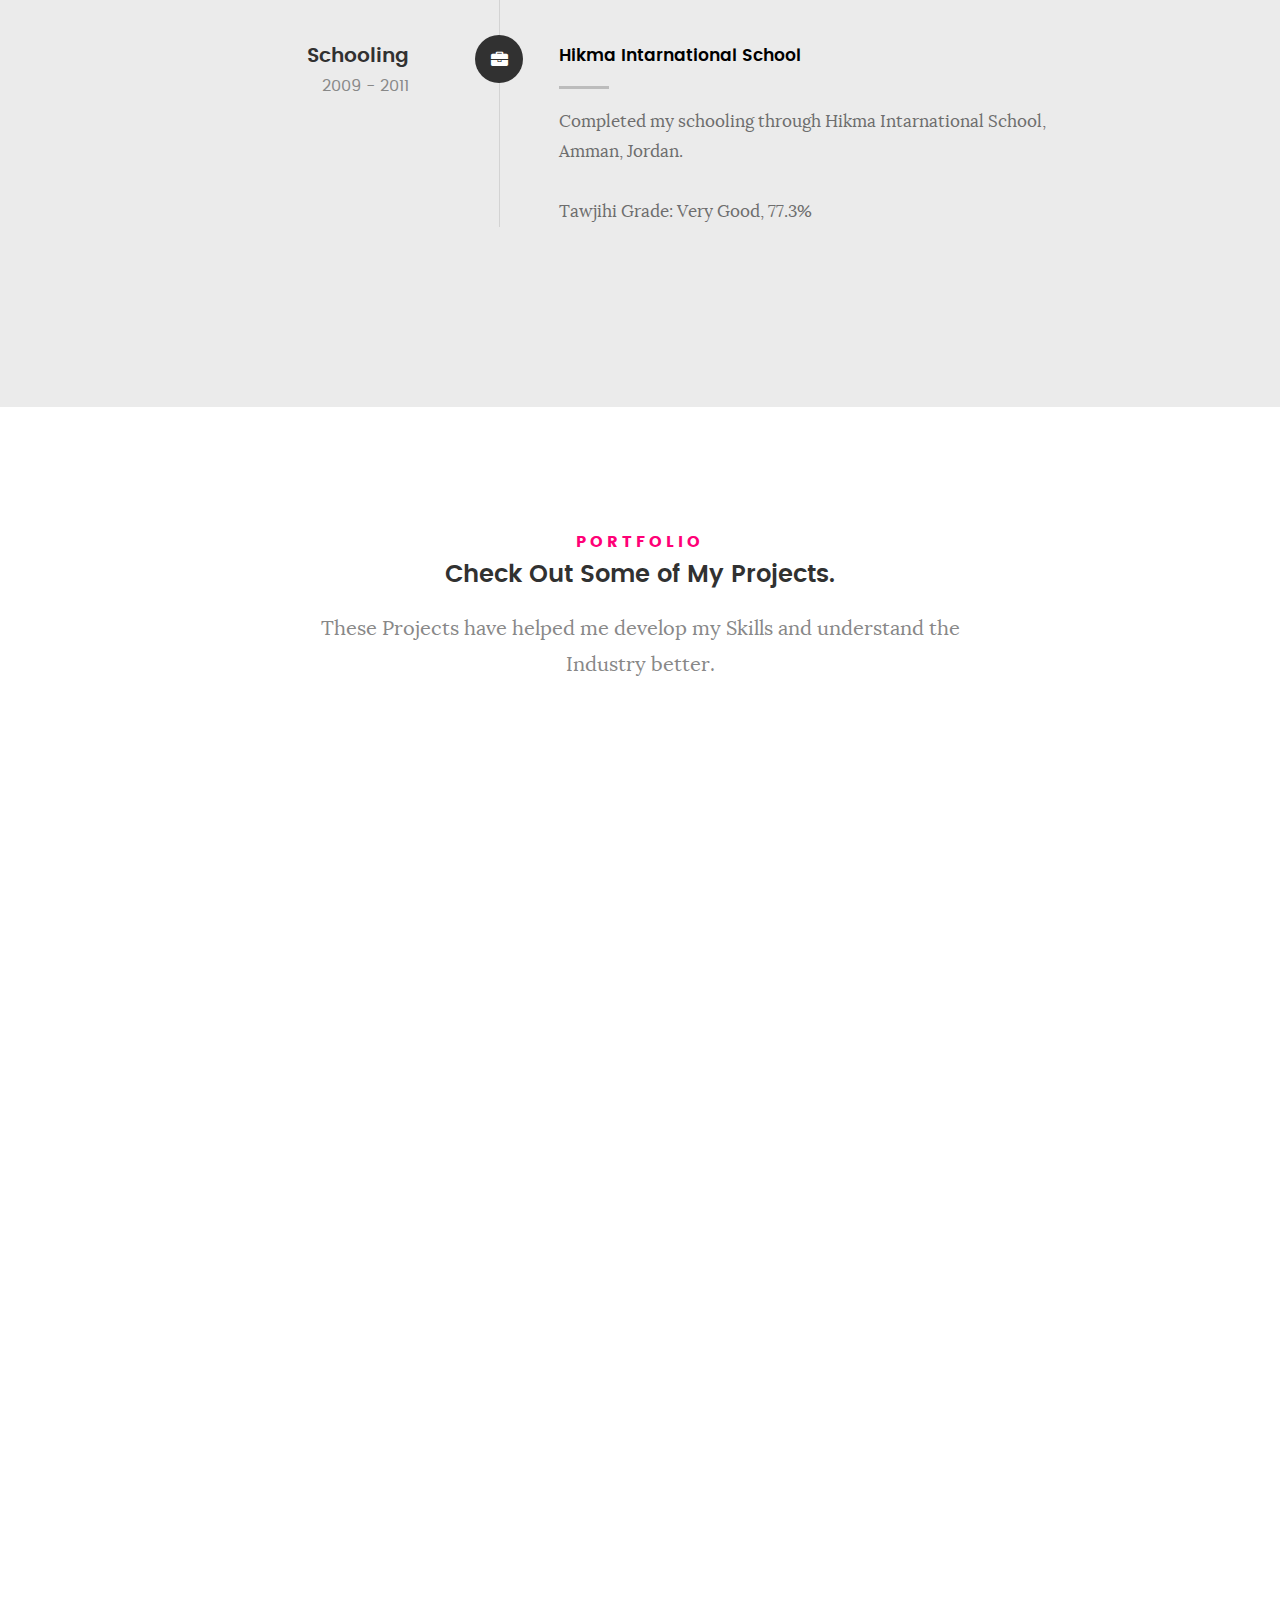
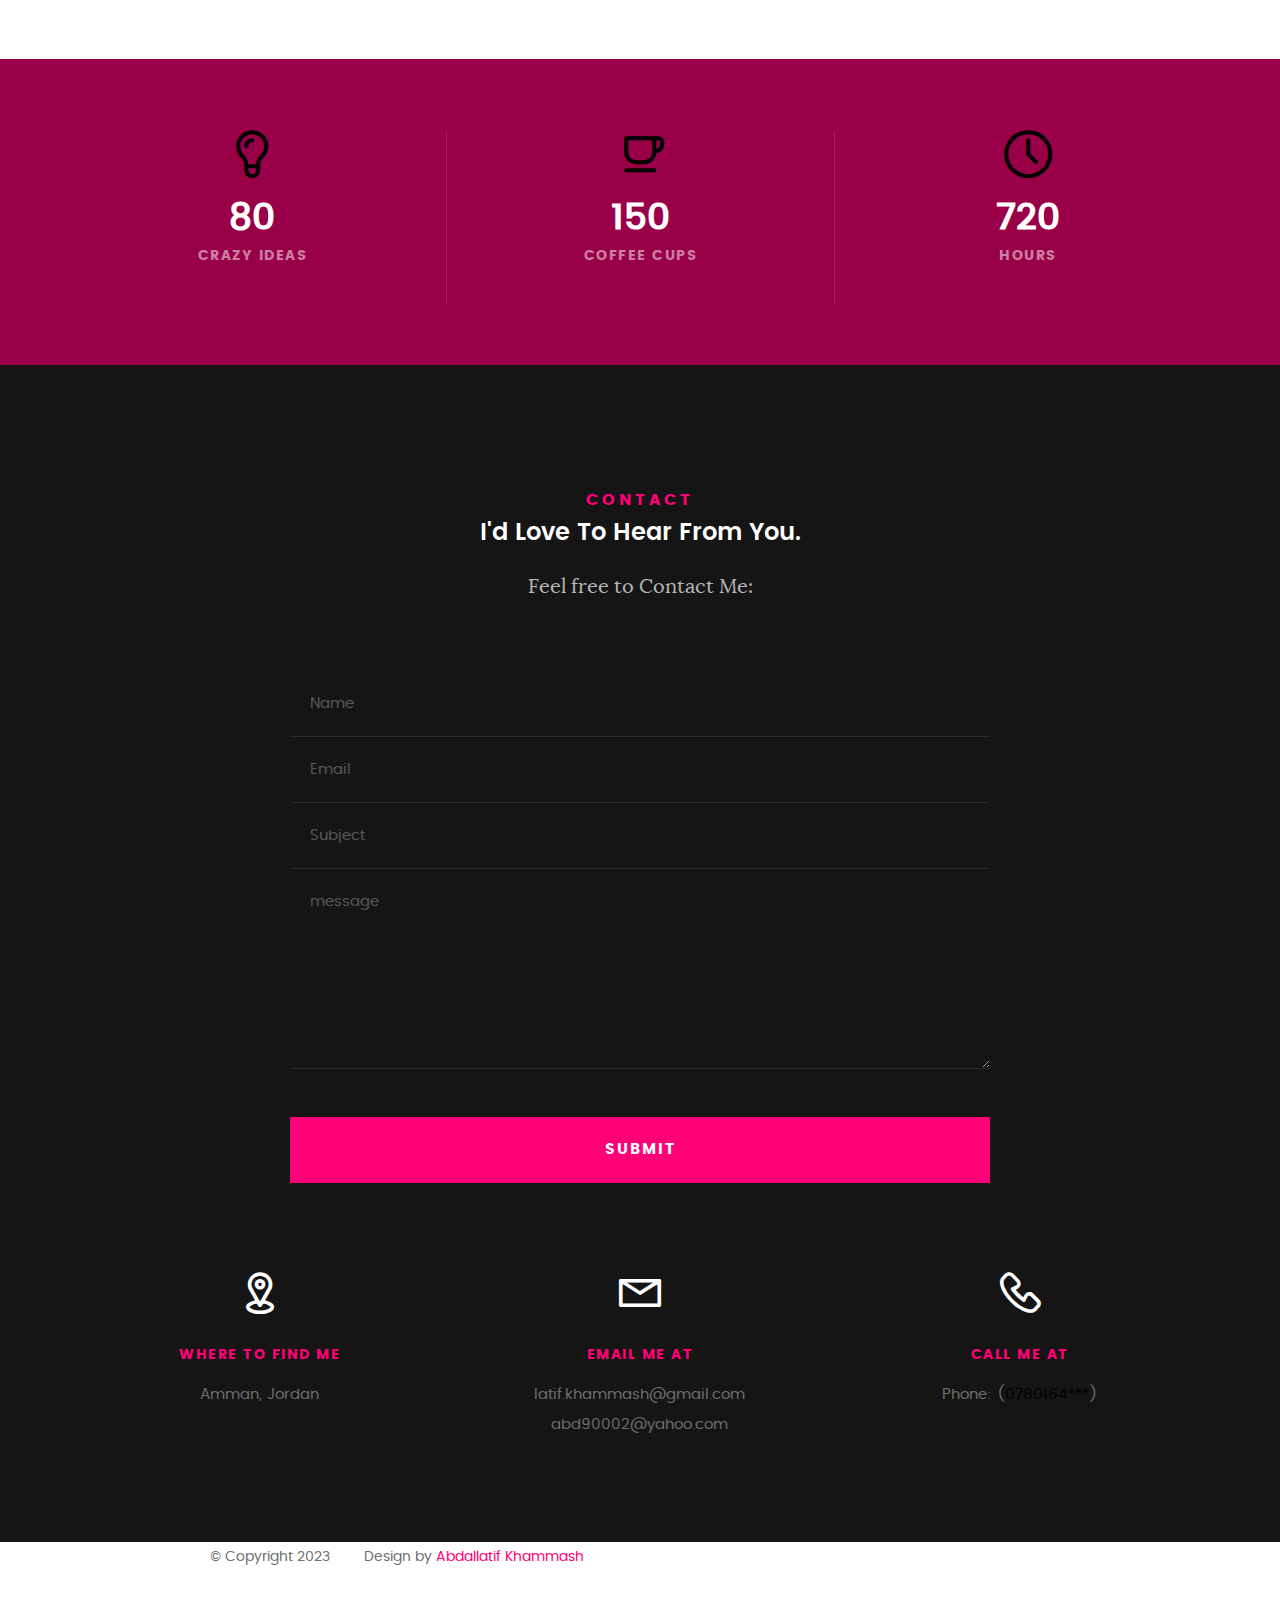
==== commit c11087d3: "Update index.html" ====
--- a/index.html
+++ b/index.html
@@ -147,11 +147,6 @@
                     allow="accelerometer; autoplay; encrypted-media; gyroscope; picture-in-picture" allowfullscreen></iframe>
             </div> -->
 
-	
-		<div>
-			<h3>Testing embedded html</h3>
-			<iframe src="https://timesprayer.com/widgets.php?frame=2&amp;lang=ar&amp;name=amman&amp;avachang=true&amp;method=1&amp;fcolor=3A69A5&amp;tcolor=2C5484&amp;frcolor=5FA3D3" style="border: none; overflow: hidden; width: 300px; height: 278px; "></iframe>
-		</div>
 
    			<h5>About</h5> <h1>I<span style="color: #CC005F;">'</span>m Abdallatif Khammash<span style="color: #CC005F;">.</span></h1>
    			<h2>Let me introduce myself.</h2>
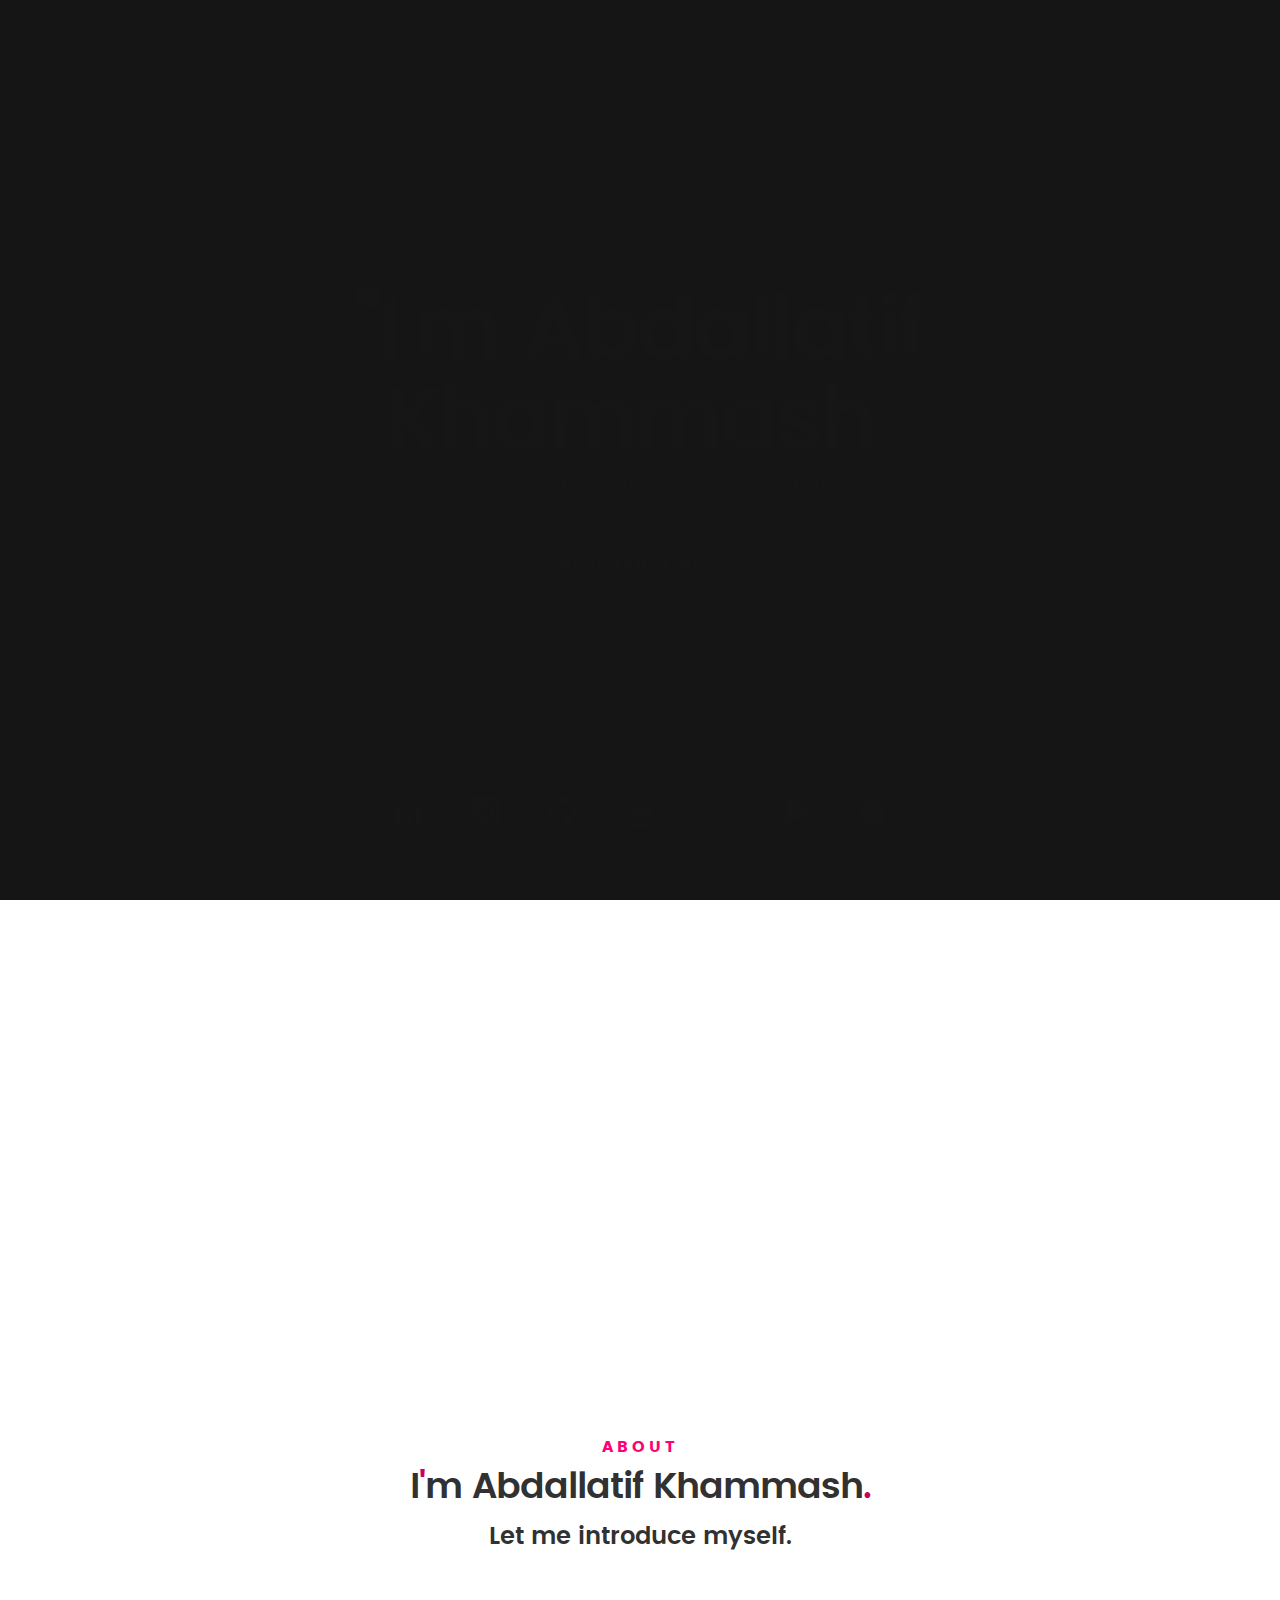
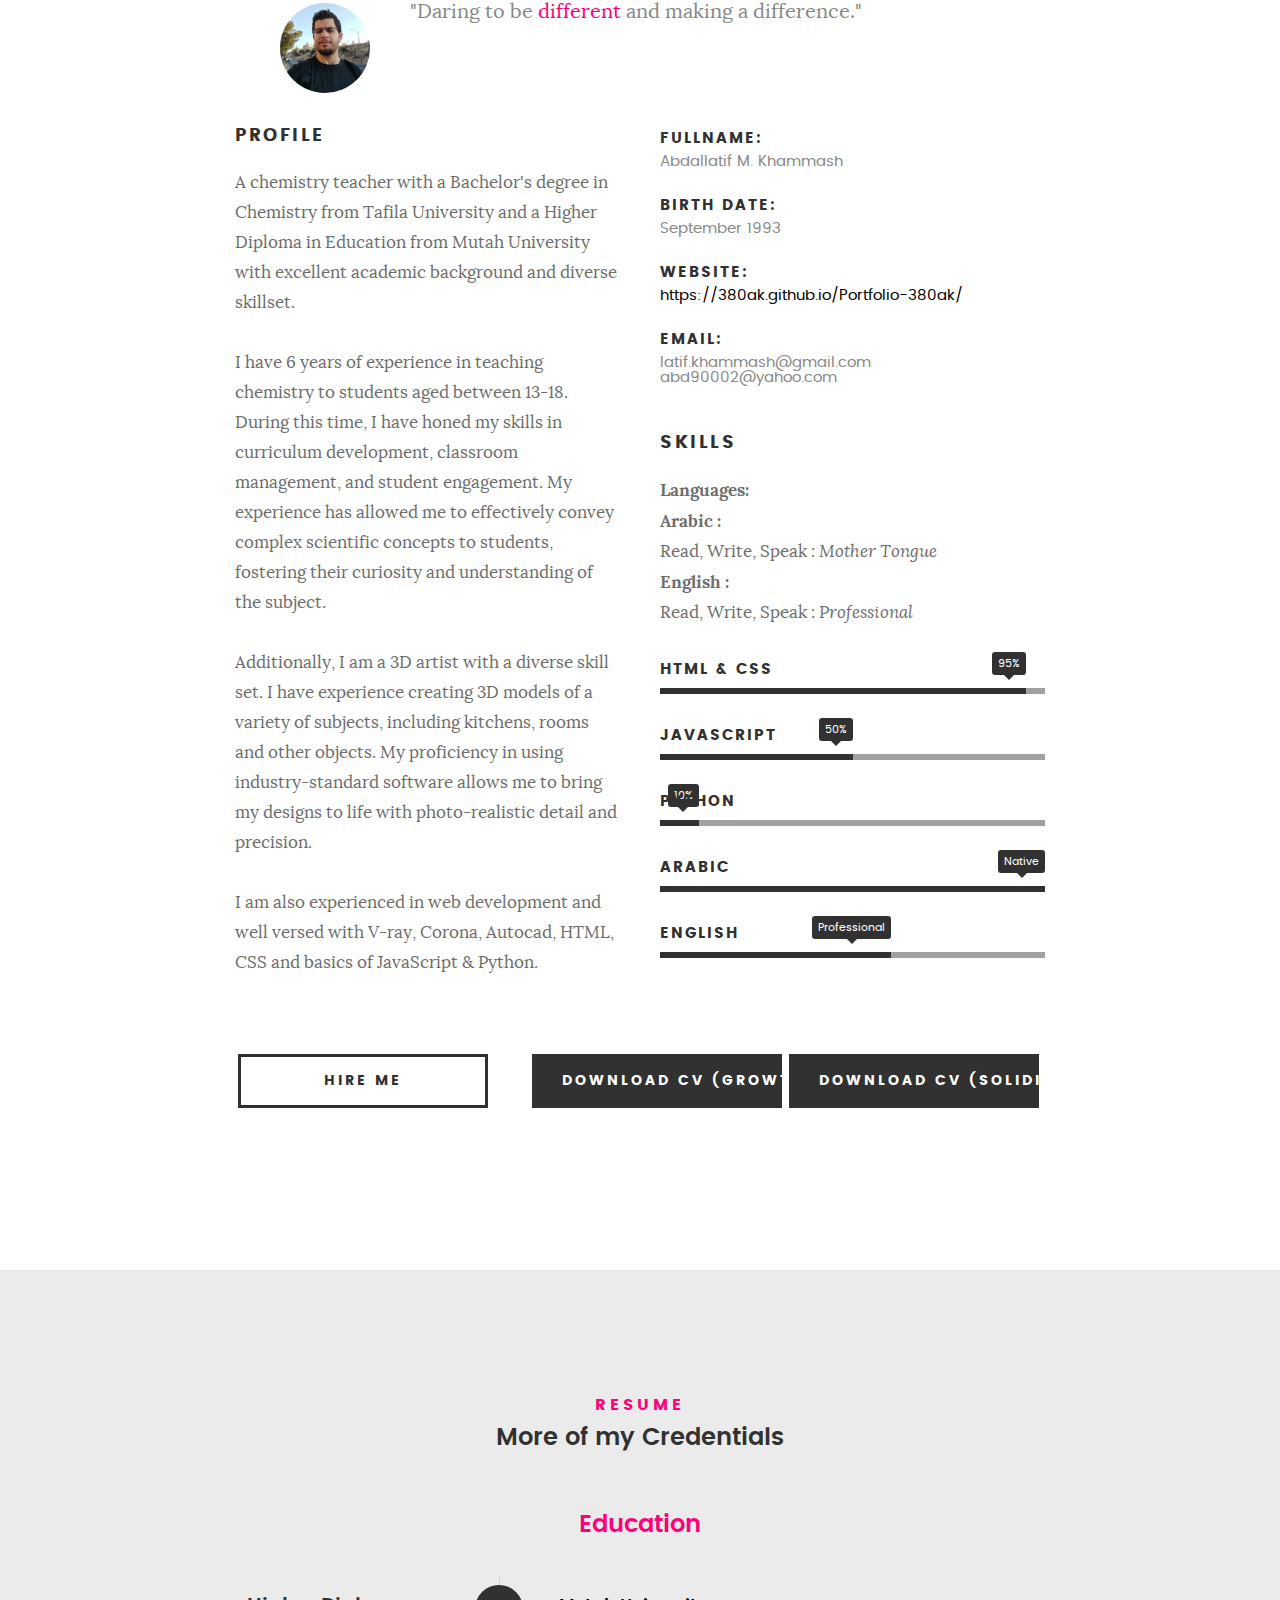
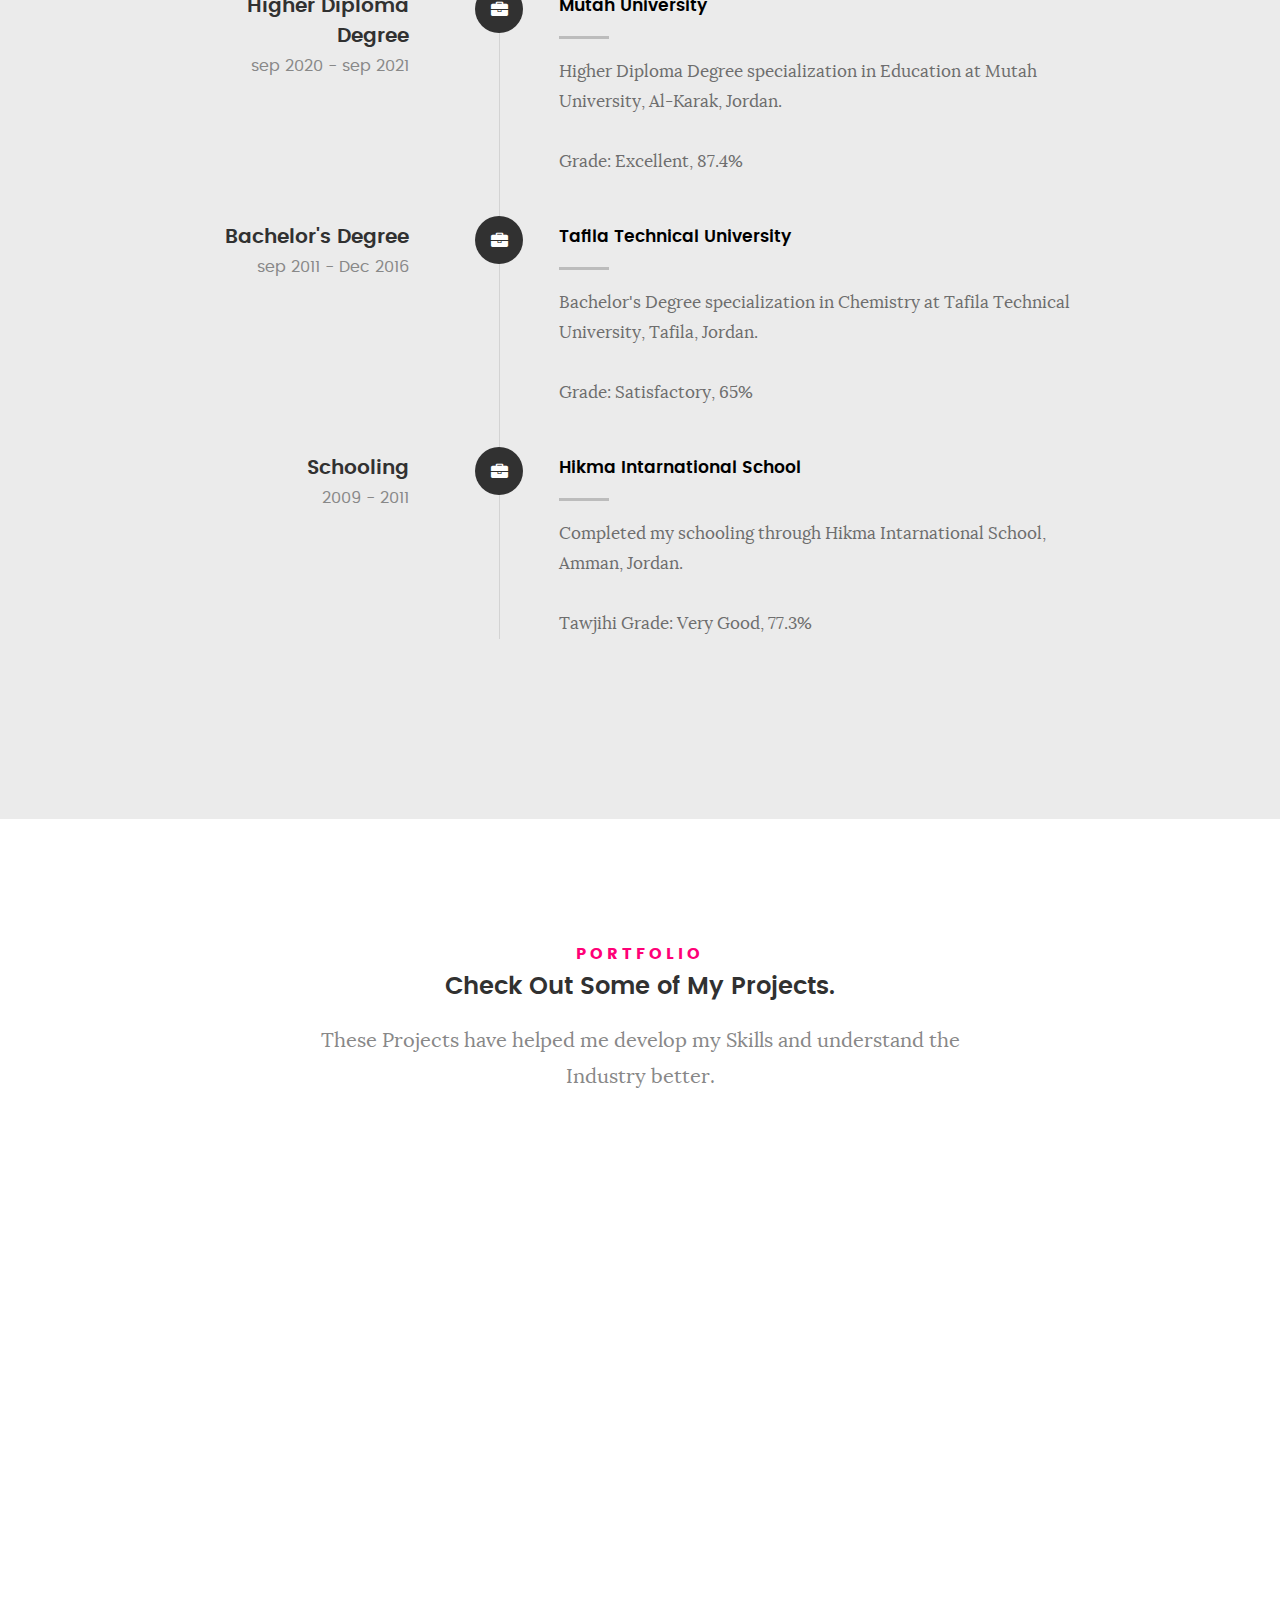
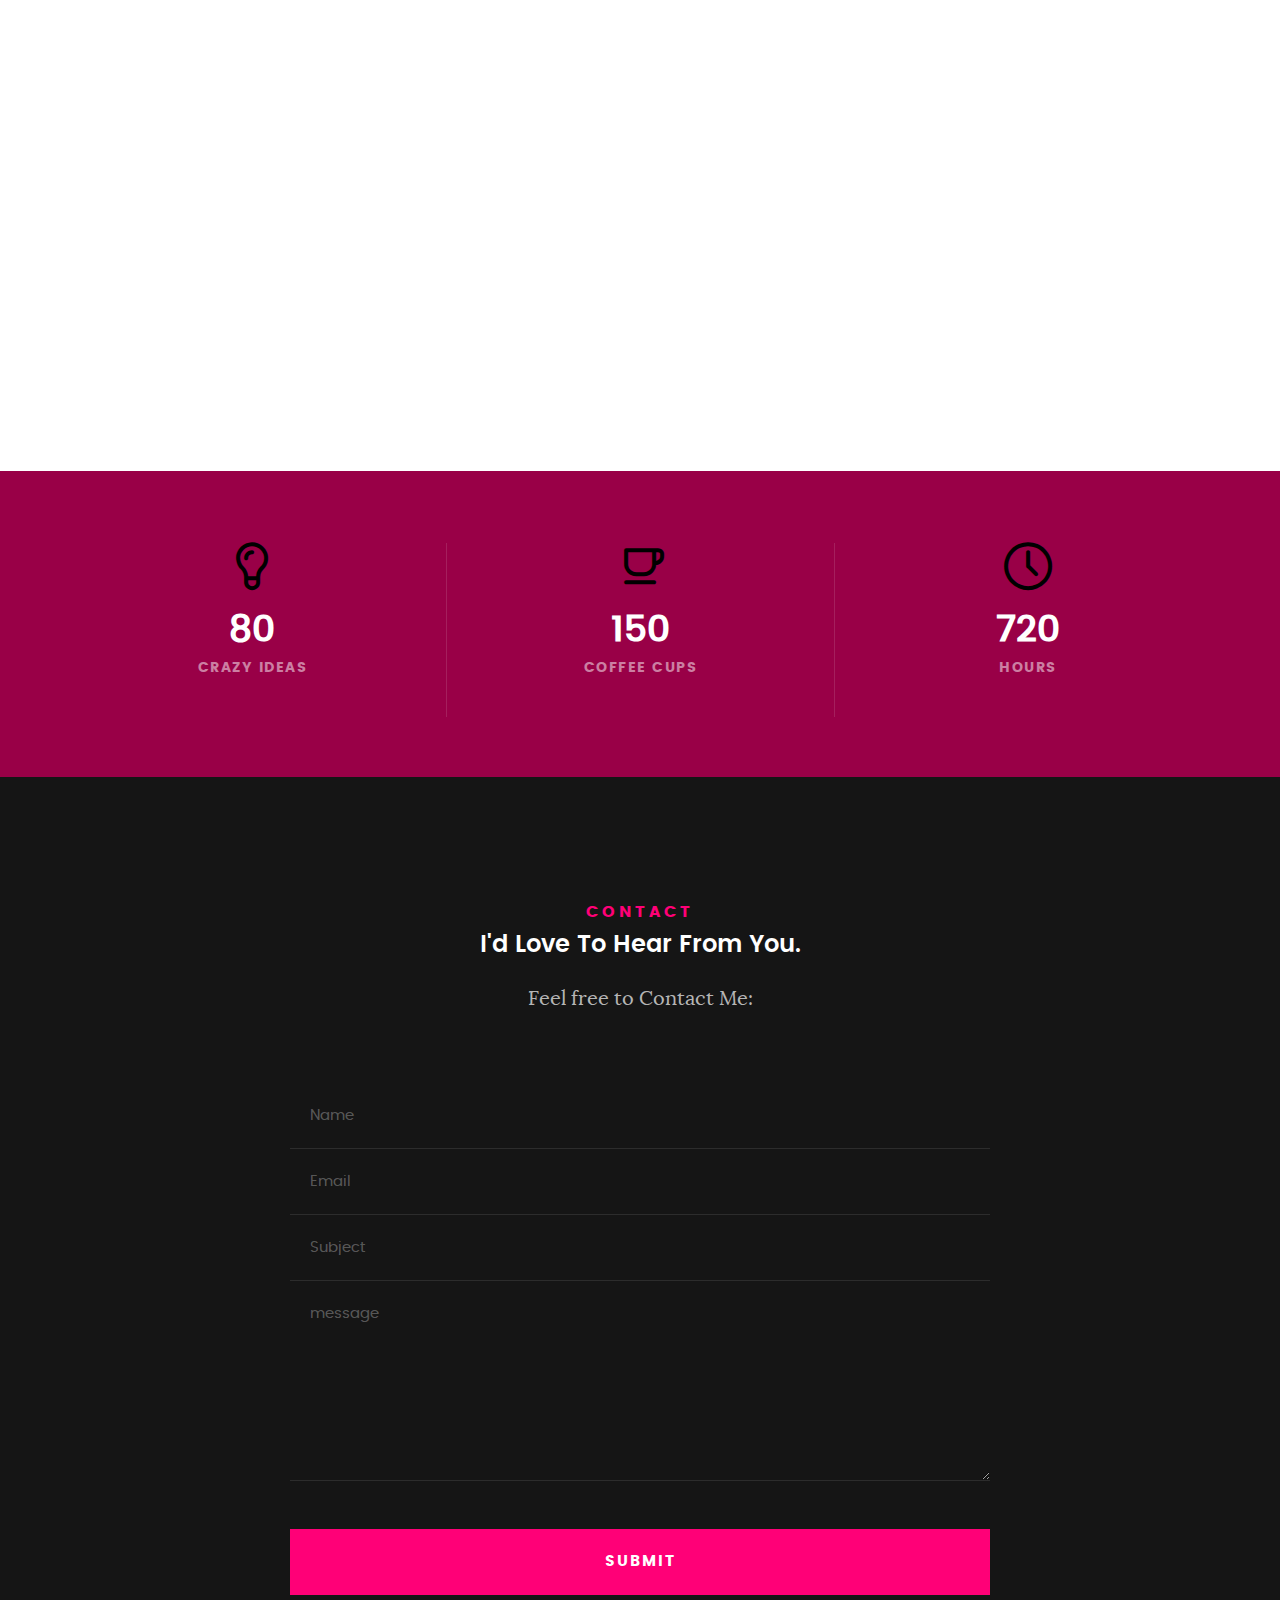
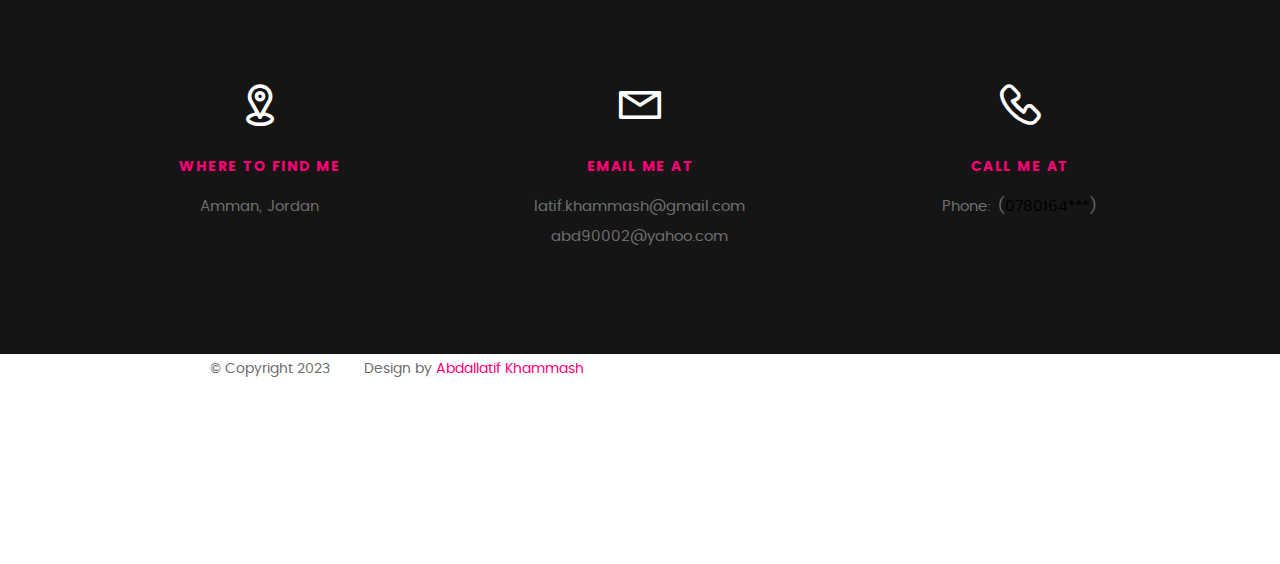
==== commit a84e90dd: "Update index.html" ====
--- a/index.html
+++ b/index.html
@@ -146,8 +146,14 @@
                 <iframe width="100%" height="100%" src="https://www.youtube.com/embed/8zzwUypZiF8" frameborder="0" 
                     allow="accelerometer; autoplay; encrypted-media; gyroscope; picture-in-picture" allowfullscreen></iframe>
             </div> -->
-
-
+					
+			
+			
+			
+				<iframe src="https://scratch.mit.edu/projects/882685706/embed" allowtransparency="true" width="485" height="402" frameborder="0" scrolling="no" allowfullscreen></iframe>
+
+
+			
    			<h5>About</h5> <h1>I<span style="color: #CC005F;">'</span>m Abdallatif Khammash<span style="color: #CC005F;">.</span></h1>
    			<h2>Let me introduce myself.</h2>
 
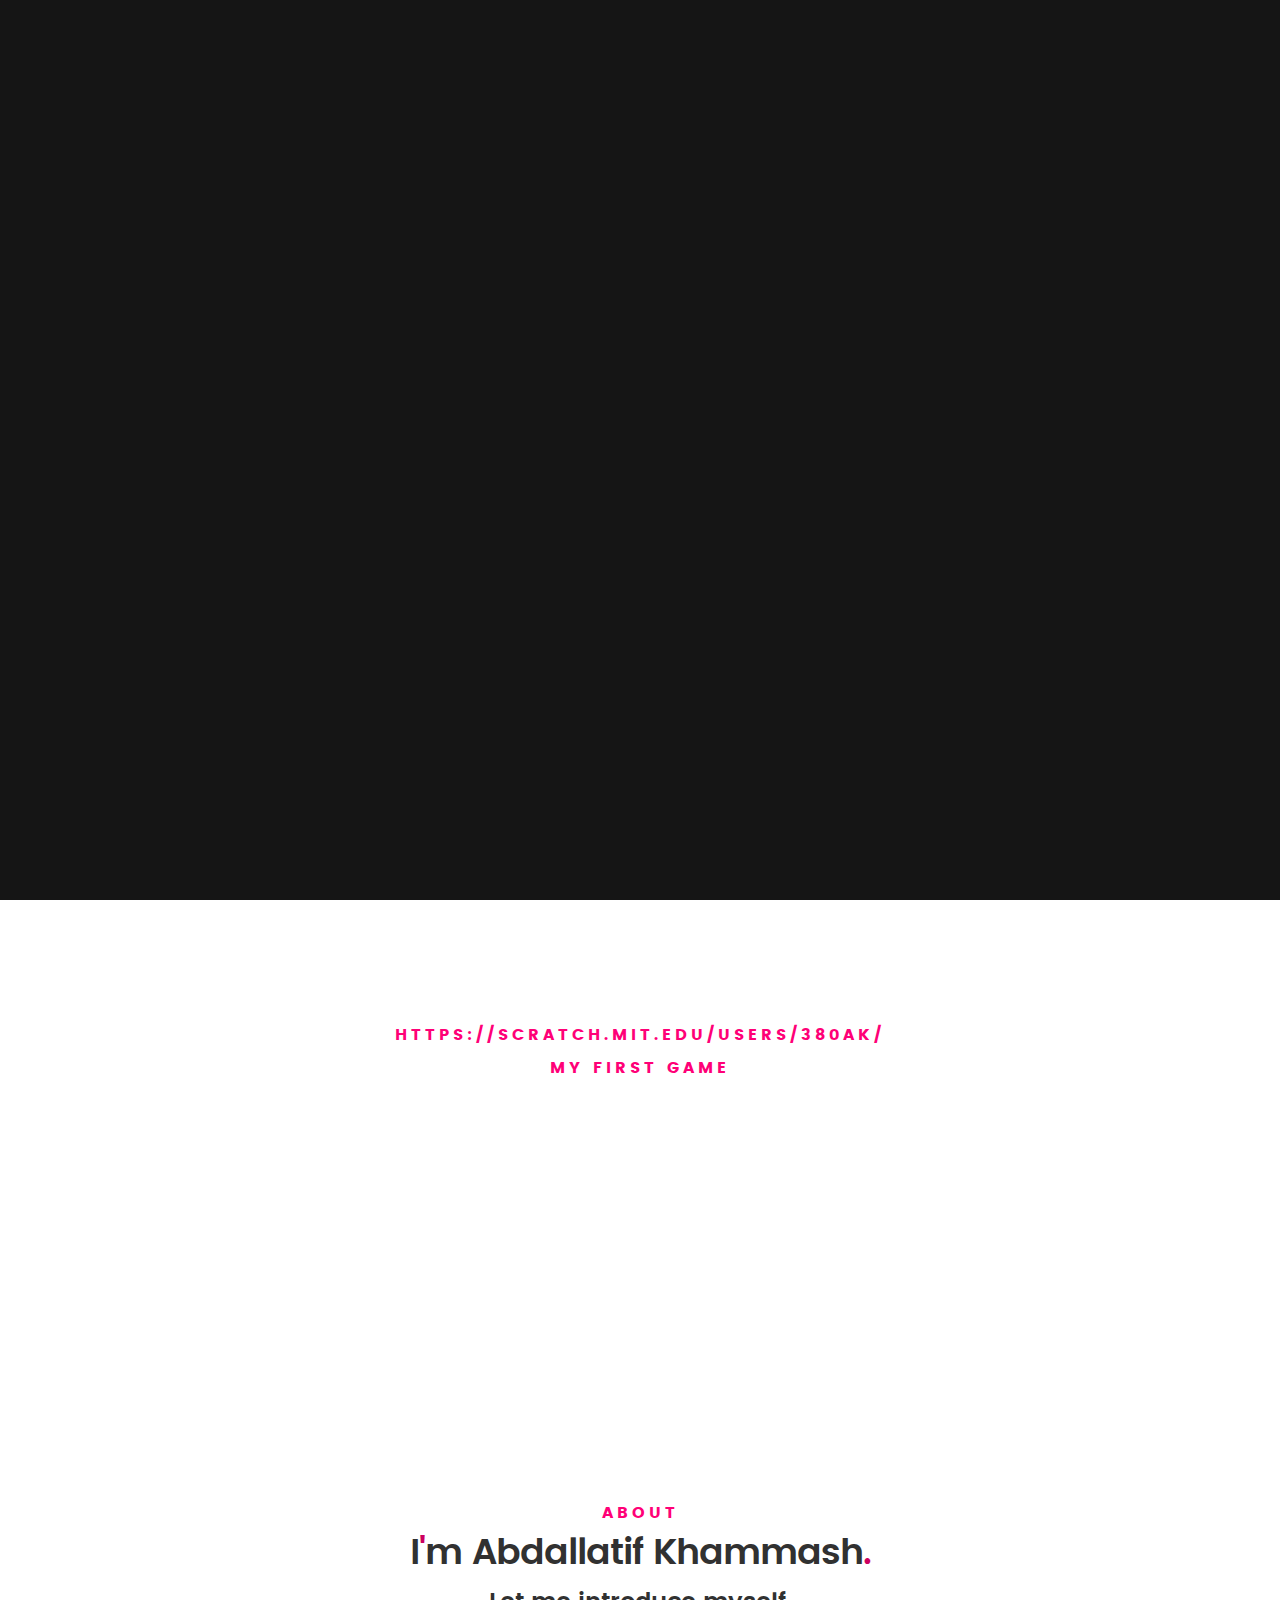
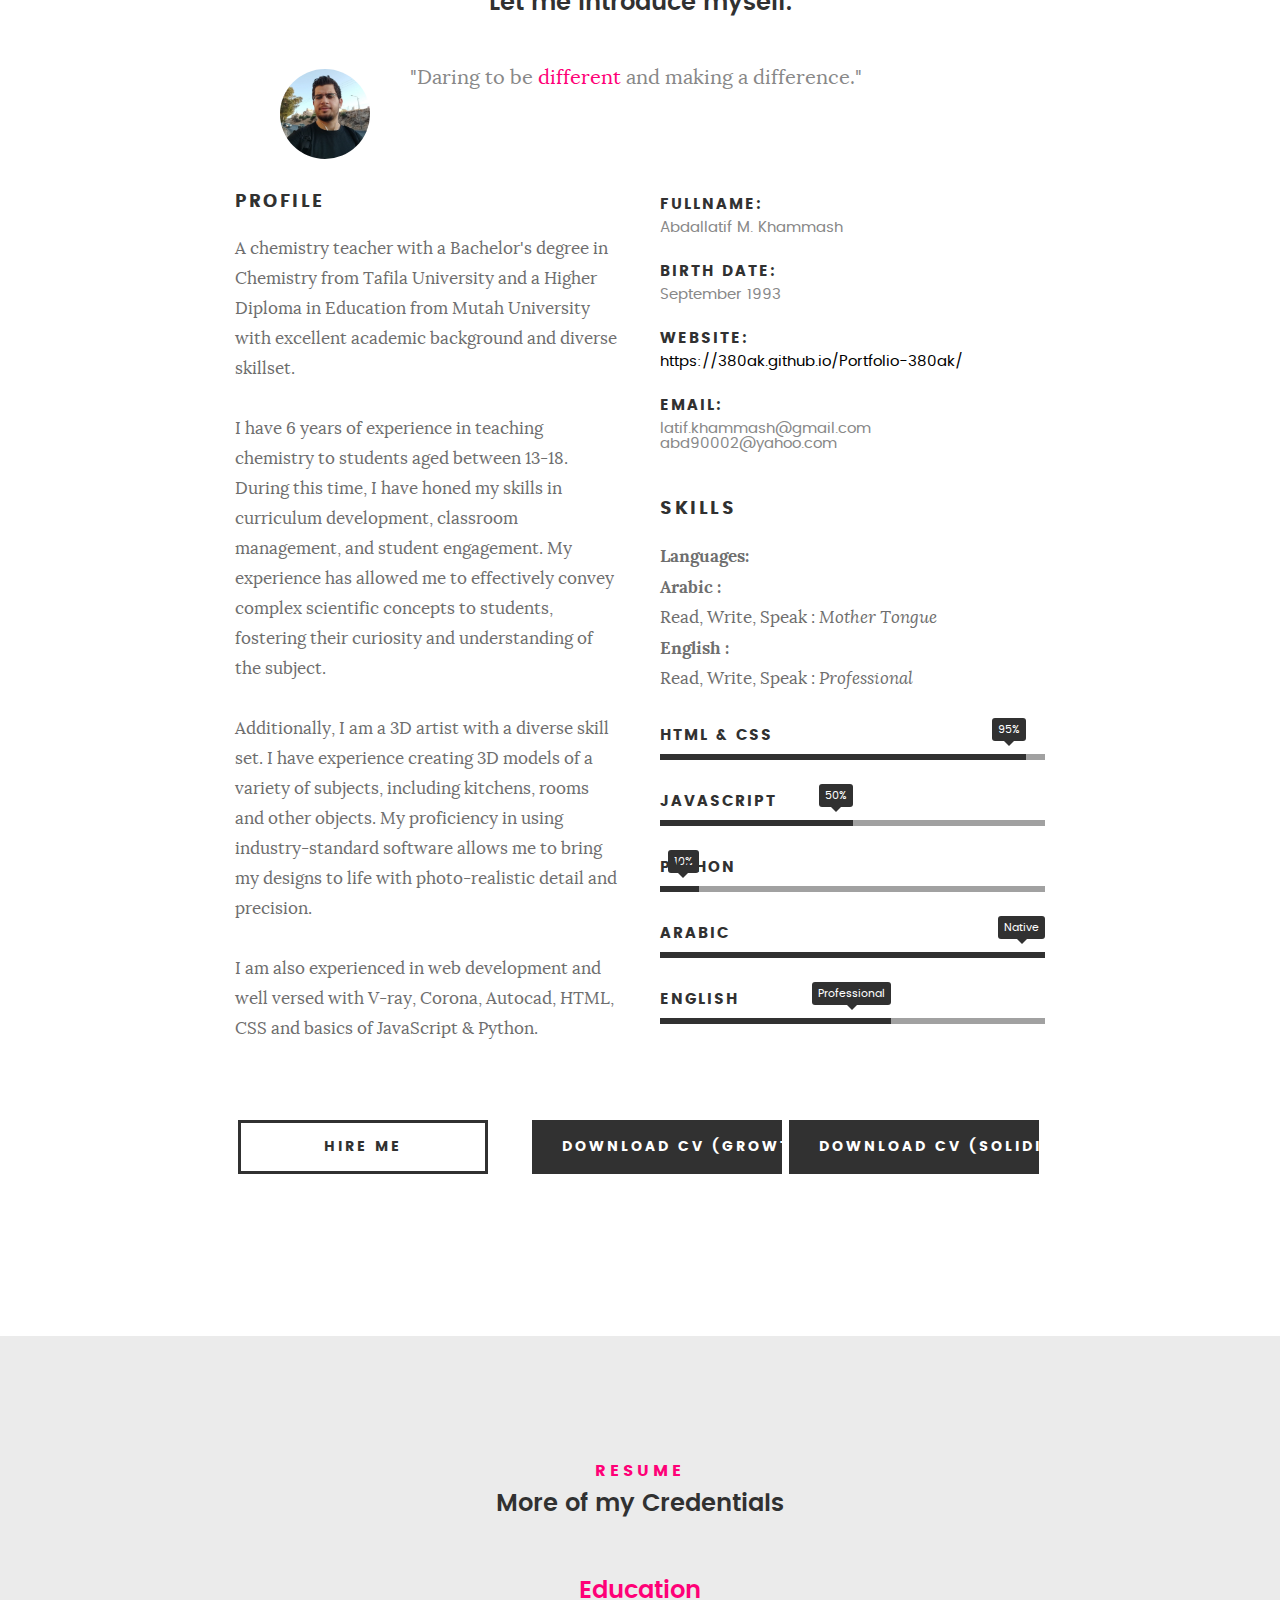
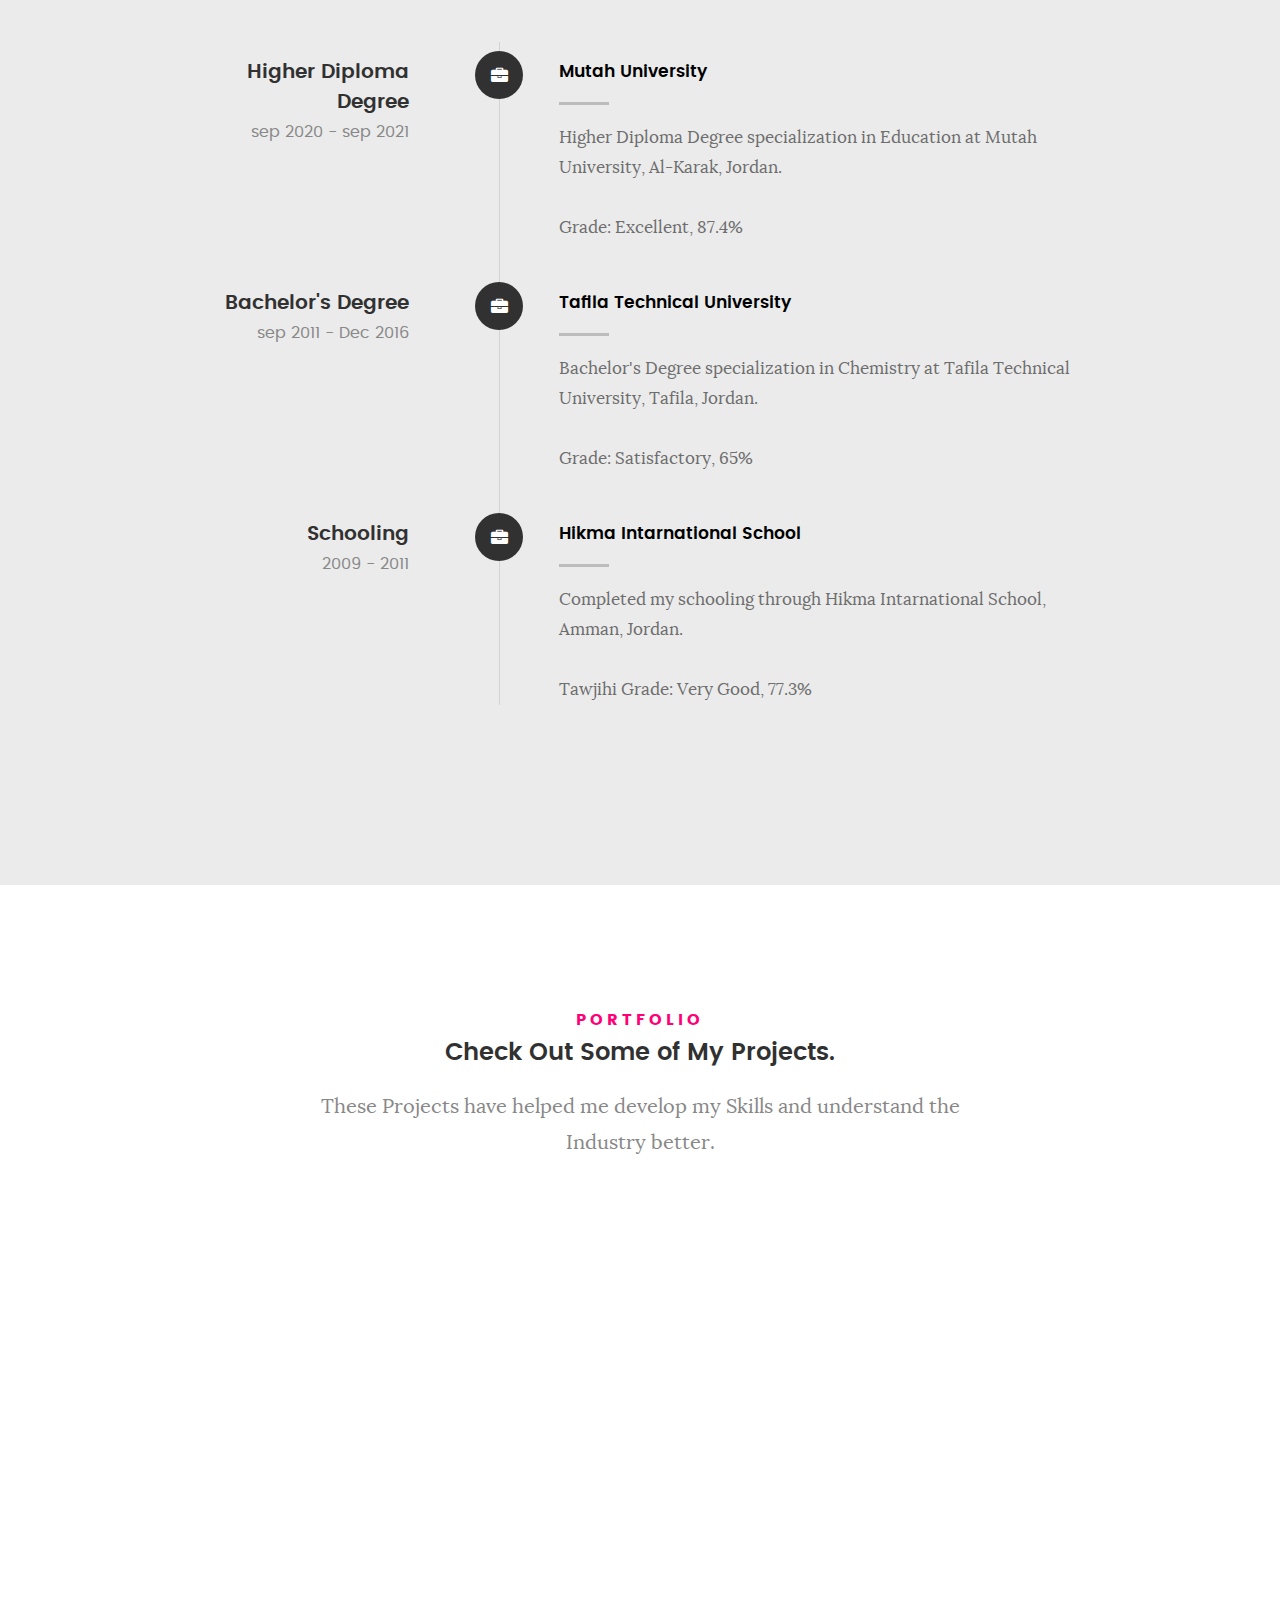
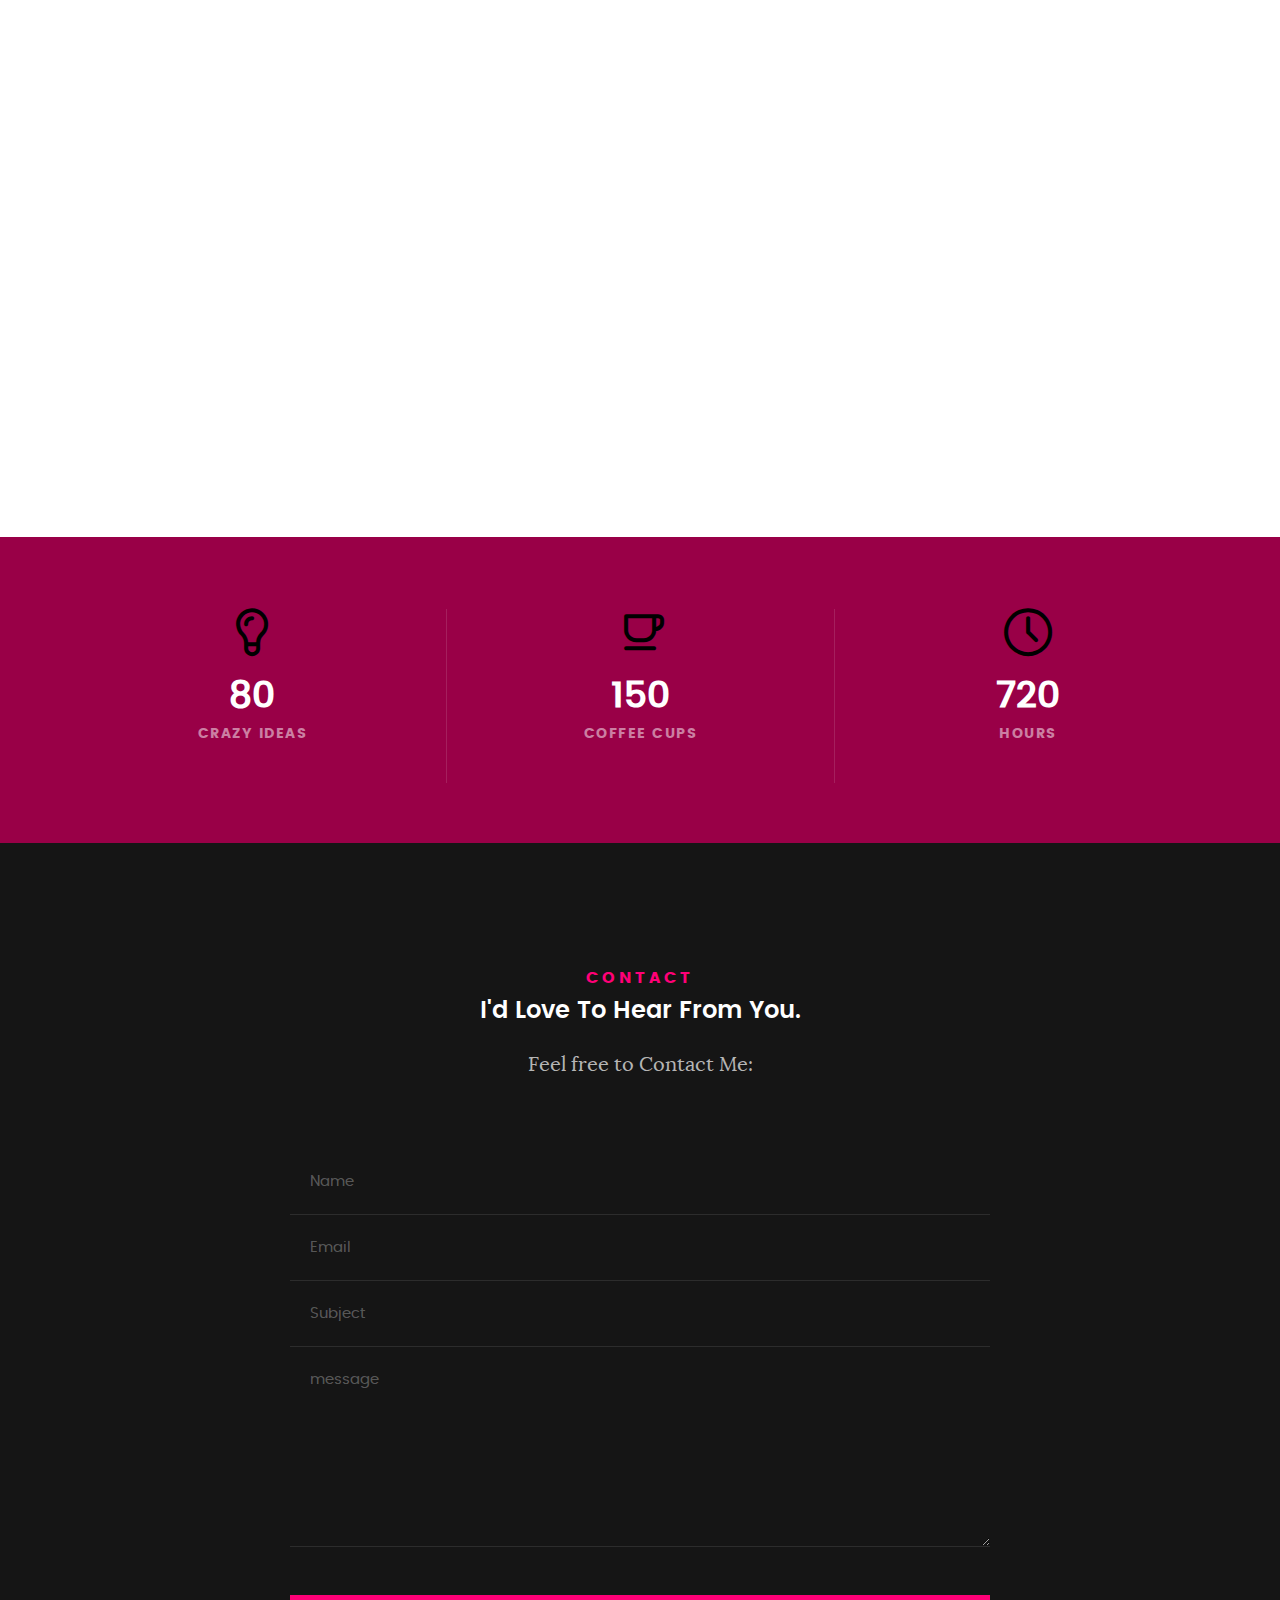
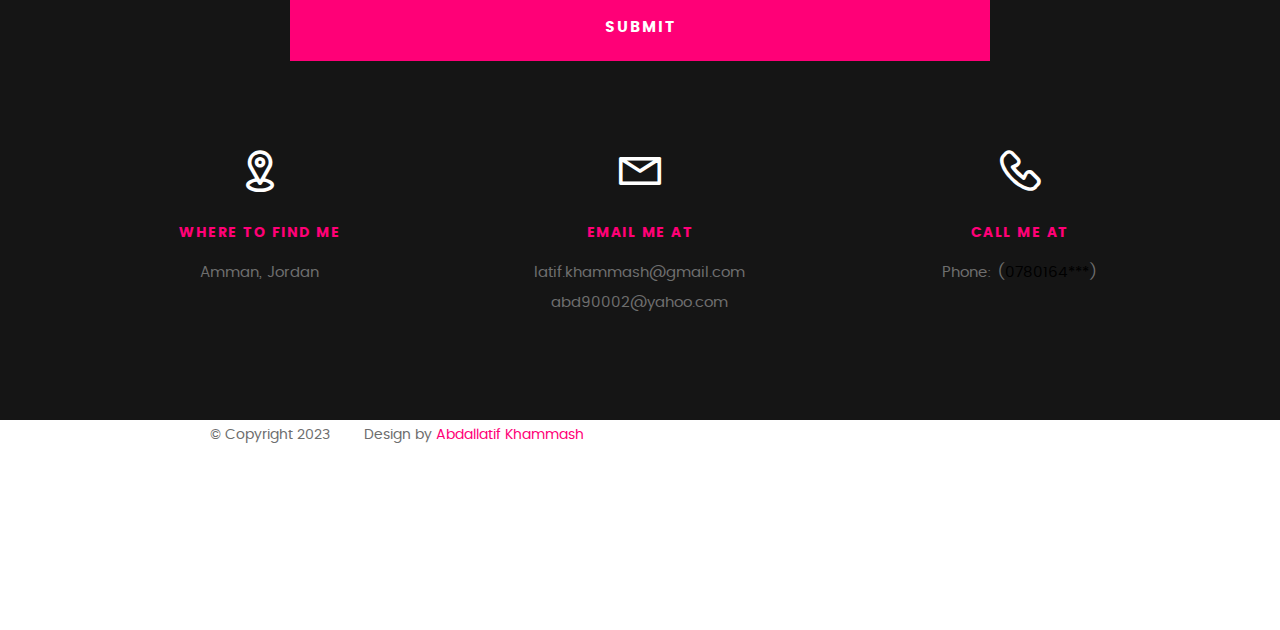
==== commit d9379216: "Update index.html" ====
--- a/index.html
+++ b/index.html
@@ -147,8 +147,9 @@
                     allow="accelerometer; autoplay; encrypted-media; gyroscope; picture-in-picture" allowfullscreen></iframe>
             </div> -->
 					
-			
-			
+			<h5>https://scratch.mit.edu/users/380ak/</h5>
+			<h5>my first game</h5>
+		
 			
 				<iframe src="https://scratch.mit.edu/projects/882685706/embed" allowtransparency="true" width="485" height="402" frameborder="0" scrolling="no" allowfullscreen></iframe>
 
